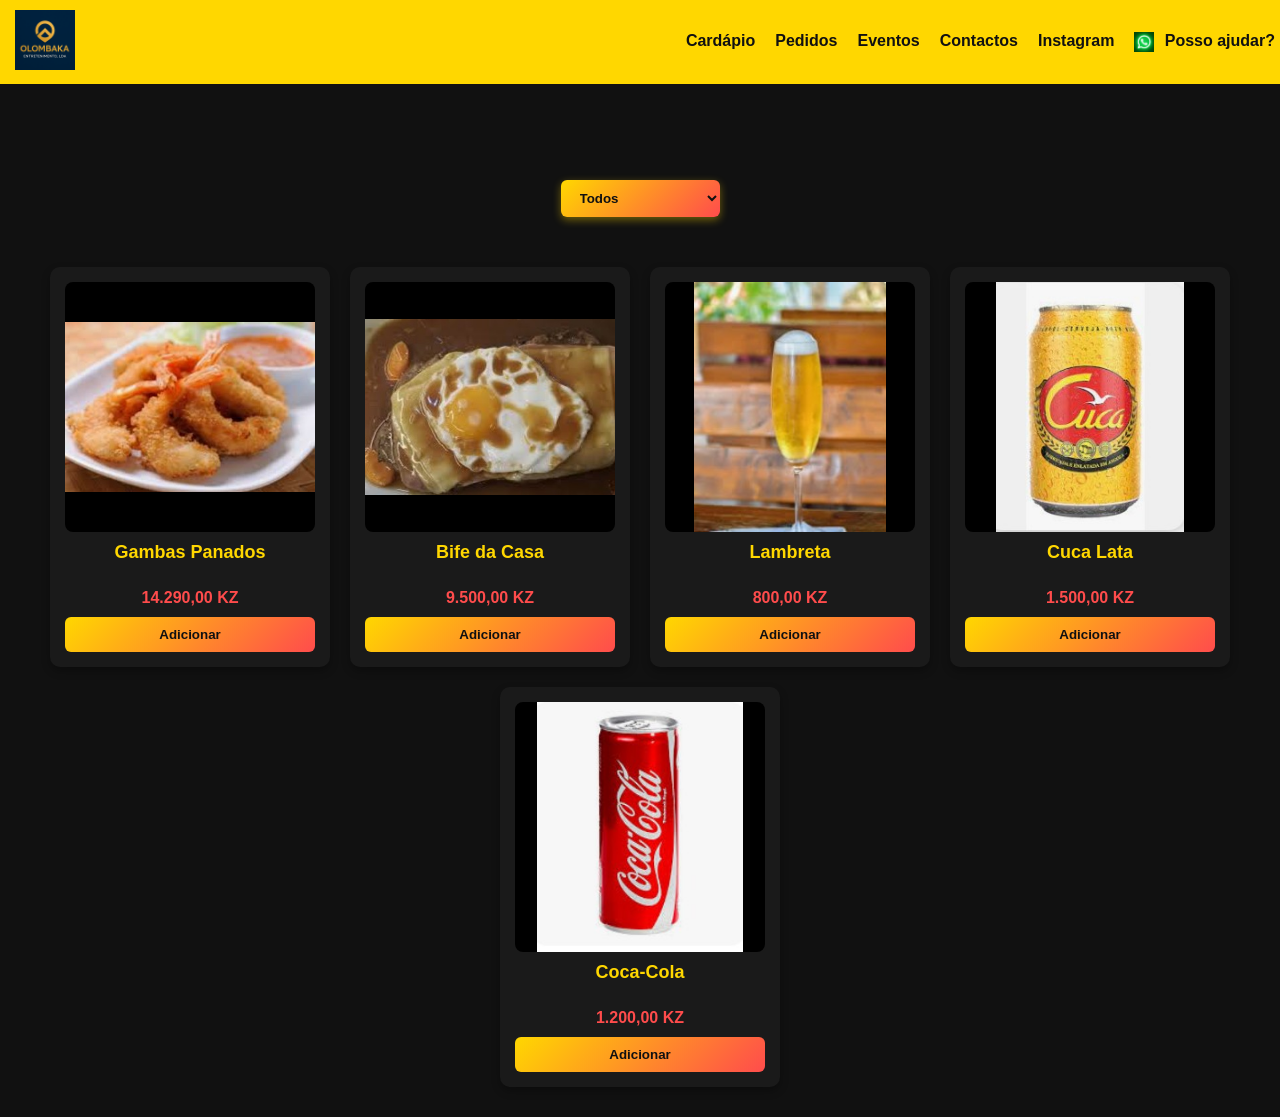
==== cardapio.html @ 9ffe9a58 "Update cardapio.html" ====
<!DOCTYPE html>
<html lang="pt">
<head>
  <meta charset="UTF-8">
  <meta name="viewport" content="width=device-width, initial-scale=1.0">
  <title>Cardápio - Olombaka Entretenimento</title>
  <link rel="stylesheet" href="style.css">
  <link rel="icon" type="image/png" href="imagens/logo.jpg">
</head>
<body>

  <!-- Barra de navegação -->
  <nav class="navbar">
    <div class="logo">
      <a href="index.html">
        <img src="imagens/logo.jpg" alt="Logo Olombaka">
      </a>
    </div>
    <button class="menu-toggle">Opções ☰</button>
    <ul class="nav-links">
      <li><a href="cardapio.html">Cardápio</a></li>
      <li><a href="pedidos.html">Pedidos</a></li>
      <li><a href="eventos.html">Eventos</a></li>
      <li><a href="contactos.html">Contactos</a></li>   
      <li><a href="https://www.instagram.com/olombakaentretenimento" target="_blank">Instagram</a></li>
      <li>
        <a href="https://wa.me/244976194731" target="_blank">
          <img src="imagens/whatsapp-logo.jpg" alt="Posso ajudar?" style="height:20px;vertical-align:middle;margin-right:6px;">
          Posso ajudar?
        </a>
      </li>
    </ul>

    <ul class="mobile-menu">
      <li><a href="cardapio.html">Cardápio</a></li>
      <li><a href="pedidos.html">Pedidos</a></li>
      <li><a href="eventos.html">Eventos</a></li>
      <li><a href="contactos.html">Contactos</a></li>   
      <li><a href="https://www.instagram.com/olombakaentretenimento" target="_blank">Instagram</a></li>
      <li>
        <a href="https://wa.me/244976194731" target="_blank">
          <img src="imagens/whatsapp-logo.jpg" alt="Posso ajudar?" style="height:20px;vertical-align:middle;margin-right:6px;">
          Posso ajudar?
        </a>
      </li>
    </ul>
  </nav>

  <!-- Dropdown de filtro (desktop) -->
  <div class="filter-dropdown">
    <select onchange="filtrarCategoria(this.value)">
      <option value="todos">Todos</option>
      <option value="entradas">Entradas</option>
      <option value="carnes">Carnes</option>
      <option value="Cervejas">Cervejas</option>
      <option value="bebidas">Bebidas</option>
      <option value="vinhos">Vinhos</option>
      <option value="sumos">Sumos</option>
      <option value="bebidas-quentes">Bebidas Quentes</option>
      <option value="hamburgueres">Hambúrgueres</option>
      <option value="peixe">Peixe</option>
    </select>
  </div>

  <!-- Produtos -->
  <main>
    <div class="product" data-categoria="entradas">
      <img src="imagens/gambas-panadas.jpg" alt="Gambas Panadas">
      <h3>Gambas Panados</h3>
      <p class="price">14.290,00 KZ</p>
      <button onclick="adicionarItem('gambas-panadas','Gambas Panadas',14290)">Adicionar</button>
    </div>
    <div class="product" data-categoria="carnes">
      <img src="imagens/bife-casa.jpg" alt="Bife da Casa">
      <h3>Bife da Casa</h3>
      <p class="price">9.500,00 KZ</p>
      <button onclick="adicionarItem('bife-casa','Bife da Casa',9500)">Adicionar</button>
    </div>
    <div class="product" data-categoria="Cervejas">
      <img src="imagens/lambreta.jpg" alt="Lambreta">
      <h3>Lambreta</h3>
      <p class="price">800,00 KZ</p>
      <button onclick="adicionarItem('lambreta','Lambreta',800)">Adicionar</button>
    </div>
    <div class="product" data-categoria="Cervejas">
      <img src="imagens/cucalata.jpg" alt="Cuca Lata">
      <h3>Cuca Lata</h3>
      <p class="price">1.500,00 KZ</p>
      <button onclick="adicionarItem('cucalata','Cuca Lata',1500)">Adicionar</button>
    </div>
    <div class="product" data-categoria="bebidas">
      <img src="imagens/cocacola.jpg" alt="Coca-Cola">
      <h3>Coca-Cola</h3>
      <p class="price">1.200,00 KZ</p>
      <button onclick="adicionarItem('coca-cola','Coca-Cola',1200)">Adicionar</button>
    </div>
  </main>

  <!-- Botão flutuante de filtro (mobile) -->
  <button class="filter-toggle">Filtrar</button>

  <!-- Barra lateral de filtros (mobile) -->
  <div class="filter-sidebar" id="filterSidebar">
    <h3>Filtrar Produtos</h3>
    <ul>
      <li><button onclick="filtrarCategoria('entradas')">Entradas</button></li>
      <li><button onclick="filtrarCategoria('carnes')">Carnes</button></li>
      <li><button onclick="filtrarCategoria('Cervejas')">Cervejas</button></li>
      <li><button onclick="filtrarCategoria('bebidas')">Bebidas</button></li>
      <li><button onclick="filtrarCategoria('vinhos')">Vinhos</button></li>
      <li><button onclick="filtrarCategoria('sumos')">Sumos</button></li>
      <li><button onclick="filtrarCategoria('bebidas-quentes')">Bebidas Quentes</button></li>
      <li><button onclick="filtrarCategoria('hamburgueres')">Hambúrgueres</button></li>
      <li><button onclick="filtrarCategoria('peixe')">Peixe</button></li>
      <li><button onclick="filtrarCategoria('todos')">Todos</button></li>
    </ul>
  </div>

    <script>
    // ===== Menu Mobile =====
    const menuToggle = document.querySelector('.menu-toggle');
    const mobileMenu = document.querySelector('.mobile-menu');
    menuToggle.addEventListener('click', () => {
      mobileMenu.classList.toggle('active');
    });
    document.querySelectorAll('.mobile-menu a').forEach(link => {
      link.addEventListener('click', () => {
        mobileMenu.classList.remove('active');
      });
    });
    document.addEventListener('click', (e) => {
      if (mobileMenu.classList.contains('active') &&
          !mobileMenu.contains(e.target) &&
          e.target !== menuToggle) {
        mobileMenu.classList.remove('active');
      }
    });

    // ===== Carrinho via localStorage =====
    function adicionarItem(id, nome, preco) {
      let carrinho = JSON.parse(localStorage.getItem('carrinho')) || [];
      const existente = carrinho.find(item => item.id === id);
      if (existente) {
        existente.qtd += 1;
      } else {
        carrinho.push({ id, nome, preco, qtd: 1 });
      }
      localStorage.setItem('carrinho', JSON.stringify(carrinho));

      const btn = document.querySelector(`button[onclick*="${id}"]`);
      if (btn) {
        btn.textContent = "✔ Adicionado";
        btn.disabled = true;
        setTimeout(() => {
          btn.textContent = "Adicionar";
          btn.disabled = false;
        }, 1500);
      }
    }

    // ===== Filtro lateral (mobile) =====
    const filterToggle = document.querySelector('.filter-toggle');
    const filterSidebar = document.getElementById('filterSidebar');

    filterToggle.addEventListener('click', () => {
      filterSidebar.classList.toggle('active');
    });

    document.addEventListener('click', (e) => {
      if (filterSidebar.classList.contains('active') &&
          !filterSidebar.contains(e.target) &&
          e.target !== filterToggle) {
        filterSidebar.classList.remove('active');
      }
    });

    // ===== Função de filtro (desktop + mobile) =====
    function filtrarCategoria(categoria) {
      const produtos = document.querySelectorAll('.product');
      produtos.forEach(produto => {
        if (categoria === 'todos' || produto.dataset.categoria.toLowerCase() === categoria.toLowerCase()) {
          produto.style.display = 'flex';
        } else {
          produto.style.display = 'none';
        }
      });

      // Fecha a barra lateral no mobile após seleção
      if (filterSidebar && filterSidebar.classList.contains('active')) {
        filterSidebar.classList.remove('active');
      }
    }
  </script>
</body>
</html>
---- style.css ----
/* style.css - versão mobile first com glamour */

html, body {
  margin: 0;
  padding: 0;
  overflow-x: hidden;
  width: 100%;
  font-family: 'Poppins', sans-serif;
  background-color: #111111;
  color: #FFFFFF;
  padding-top: 80px;
}

/* Navbar */
.navbar {
  background-color: #FFD700;
  display: flex;
  justify-content: space-between;
  align-items: center;
  padding: 10px 15px;
  position: fixed;
  top: 0;
  left: 0;
  width: 100%;
  z-index: 1000;
}

.navbar .logo img {
  height: 60px;
}

.nav-links {
  list-style: none;
  display: flex;
  gap: 20px;
  margin-left: auto;
  padding-right: 20px;
}

.nav-links li a {
  text-decoration: none;
  color: #111111;
  font-weight: bold;
  transition: color 0.3s;
}

.nav-links li a:hover {
  color: #FF4C4C;
}

/* Botão Opções (mobile) */
.menu-toggle {
  display: none;
  background: linear-gradient(135deg, #FFD700, #FF4C4C);
  color: #111111;
  border: none;
  padding: 8px 18px;
  border-radius: 6px;
  font-weight: bold;
  cursor: pointer;
  box-shadow: 0 3px 8px rgba(255, 215, 0, 0.4);
  z-index: 1001;
}

/* Menu mobile com slide + fade */
.mobile-menu {
  display: flex;
  flex-direction: column;
  gap: 15px;
  background-color: #111111;
  padding: 15px;
  position: absolute;
  top: -100%;
  left: 0;
  width: 100%;
  z-index: 999;
  opacity: 0;
  pointer-events: none;
  transition: top 0.4s ease-in-out, opacity 0.4s ease-in-out;
}

.mobile-menu.active {
  top: 65px;
  opacity: 1;
  pointer-events: auto;
}

.mobile-menu li a {
  display: block;
  padding: 12px;
  background: linear-gradient(135deg, #FFD700, #FF4C4C);
  color: #111111;
  border-radius: 6px;
  text-align: center;
  font-weight: bold;
  box-shadow: 0 3px 8px rgba(255, 215, 0, 0.4);
}

.mobile-menu li a:hover {
  background: linear-gradient(135deg, #FF4C4C, #007BFF);
  color: #fff;
  transform: scale(1.05);
}

/* Mobile first */
@media (max-width: 600px) {
  .nav-links { display: none; }
  .menu-toggle { display: block; }
}

/* Produtos */
main {
  display: flex;
  flex-wrap: wrap;
  gap: 20px;
  padding: 30px;
  justify-content: center;
}

.product {
  background-color: #1a1a1a;
  border-radius: 10px;
  padding: 15px;
  text-align: center;
  width: 250px;
  min-height: 350px;
  display: flex;
  flex-direction: column;
  justify-content: space-between;
  box-shadow: 0 4px 8px rgba(0,0,0,0.3);
}

.product img {
  width: 100%;
  aspect-ratio: 1 / 1;
  object-fit: contain;
  background-color: #000;
  border-radius: 8px;
  transition: all 0.3s ease;
}

.product img:hover {
  filter: brightness(1.2);
  transform: scale(1.05);
  box-shadow: 0 0 12px rgba(255, 215, 0, 0.6);
}

.product h3 {
  font-size: 18px;
  margin: 10px 0;
  color: #FFD700;
}

.price {
  font-size: 16px;
  font-weight: bold;
  color: #FF4C4C;
  margin-bottom: 10px;
}

.product button {
  background: linear-gradient(135deg, #FFD700, #FF4C4C);
  color: #111;
  border: none;
  padding: 10px 20px;
  border-radius: 6px;
  cursor: pointer;
  font-weight: bold;
  transition: all 0.3s ease;
}

.product button:hover {
  background: linear-gradient(135deg, #FF4C4C, #007BFF);
  color: #fff;
  transform: scale(1.05);
}

/* Botão flutuante de filtro (mobile) */
@media (max-width: 768px) {
  .filter-toggle {
    position: fixed;
    bottom: 20px;
    right: 20px;
    background: linear-gradient(135deg,#FFD700,#FF4C4C);
    color: #111;
    border: none;
    padding: 12px 20px;
    border-radius: 50px;
    font-weight: bold;
    cursor: pointer;
    box-shadow: 0 4px 12px rgba(255,215,0,0.4);
    z-index: 1100;
    display: block;
  }

  .filter-sidebar {
    position: fixed;
    top: 0;
    right: -300px;
    width: 300px;
    height: 100%;
    background: #1a1a1a;
    color: #fff;
    padding: 20px;
    box-shadow: -4px 0 12px rgba(0,0,0,0.5);
    transition: right 0.4s ease-in-out;
    z-index: 1200;
  }

  .filter-sidebar.active {
    right: 0;
  }
}

/* Dropdown de filtro (desktop) */
@media (min-width: 769px) {
  .filter-toggle,
  .filter-sidebar {
    display: none;
  }

  .filter-dropdown {
    margin: 20px auto;
    text-align: center;
  }

  .filter-dropdown select {
    padding: 10px 15px;
    border-radius: 6px;
    border: none;
    font-weight: bold;
    background: linear-gradient(135deg,#FFD700,#FF4C4C);
    color: #111; /* texto visível */
    cursor: pointer;
    box-shadow: 0 3px 8px rgba(255,215,0,0.4);
  }

  .filter-dropdown select option {
    background: #fff;   /* fundo branco */
    color: #111;        /* texto preto */
    font-weight: normal;
  }

  .filter-dropdown select:hover {
    background: linear-gradient(135deg,#FF4C4C,#007BFF);
    color: #fff;
  }
}

/* Footer */
footer {
  background-color: #FFD700;
  color: #111111;
  text-align: center;
  padding: 15px;
  margin-top: 40px;
}

footer a {
  color: #111111;
  text-decoration: none;
  font-weight: bold;
  transition: color 0.3s;
}

footer a:hover {
  color: #FF4C4C;
}
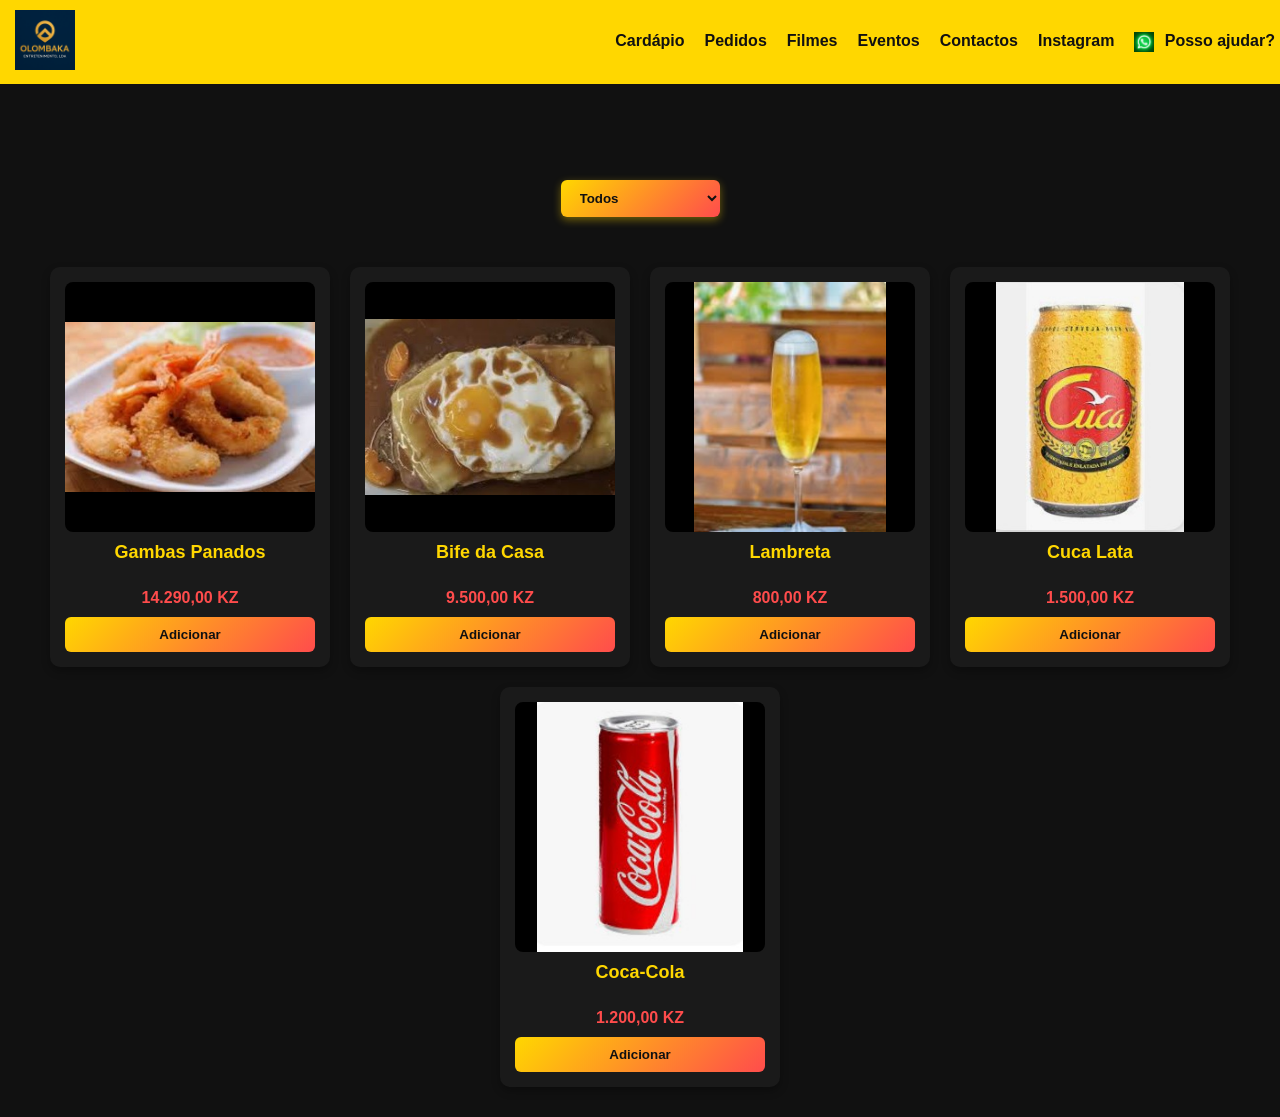
==== commit 1d515612: "Add files via upload" ====
--- a/cardapio.html
+++ b/cardapio.html
@@ -20,6 +20,7 @@
     <ul class="nav-links">
       <li><a href="cardapio.html">Cardápio</a></li>
       <li><a href="pedidos.html">Pedidos</a></li>
+	  <li><a href="filme.html">Filmes</a></li>
       <li><a href="eventos.html">Eventos</a></li>
       <li><a href="contactos.html">Contactos</a></li>   
       <li><a href="https://www.instagram.com/olombakaentretenimento" target="_blank">Instagram</a></li>
@@ -34,6 +35,7 @@
     <ul class="mobile-menu">
       <li><a href="cardapio.html">Cardápio</a></li>
       <li><a href="pedidos.html">Pedidos</a></li>
+	  <li><a href="filme.html">Filmes</a></li>
       <li><a href="eventos.html">Eventos</a></li>
       <li><a href="contactos.html">Contactos</a></li>   
       <li><a href="https://www.instagram.com/olombakaentretenimento" target="_blank">Instagram</a></li>
@@ -192,4 +194,4 @@
     }
   </script>
 </body>
-</html>
+</html>
--- a/style.css
+++ b/style.css
@@ -1,5 +1,6 @@
-/* style.css - versão mobile first com glamour */
-
+/* ===========================
+   Base Global
+=========================== */
 html, body {
   margin: 0;
   padding: 0;
@@ -8,10 +9,12 @@
   font-family: 'Poppins', sans-serif;
   background-color: #111111;
   color: #FFFFFF;
-  padding-top: 80px;
-}
-
-/* Navbar */
+  padding-top: 80px; /* espaço para navbar fixa */
+}
+
+/* ===========================
+   Navbar e Menu Mobile
+=========================== */
 .navbar {
   background-color: #FFD700;
   display: flex;
@@ -48,7 +51,6 @@
   color: #FF4C4C;
 }
 
-/* Botão Opções (mobile) */
 .menu-toggle {
   display: none;
   background: linear-gradient(135deg, #FFD700, #FF4C4C);
@@ -62,7 +64,6 @@
   z-index: 1001;
 }
 
-/* Menu mobile com slide + fade */
 .mobile-menu {
   display: flex;
   flex-direction: column;
@@ -102,13 +103,82 @@
   transform: scale(1.05);
 }
 
-/* Mobile first */
 @media (max-width: 600px) {
   .nav-links { display: none; }
   .menu-toggle { display: block; }
 }
 
-/* Produtos */
+/* ===========================
+   Galeria (Index, Eventos, Fute 2026)
+=========================== */
+.ambiente {
+  padding: 30px;
+}
+
+.galeria {
+  display: grid;
+  grid-template-columns: repeat(auto-fit, minmax(220px, 1fr));
+  gap: 20px;
+  justify-content: center;
+}
+
+.galeria img {
+  width: 100%;
+  aspect-ratio: 1 / 1;       /* mantém proporção quadrada */
+  object-fit: contain;       /* não corta a imagem */
+  background-color: #000;    /* fundo elegante */
+  border-radius: 10px;
+  cursor: pointer;
+  transition: transform 0.3s ease, box-shadow 0.3s ease;
+}
+
+.galeria img:hover {
+  transform: scale(1.05);
+  filter: brightness(1.1);
+  box-shadow: 0 0 12px rgba(255, 215, 0, 0.6);
+}
+
+/* ===========================
+   Lightbox (Index + Fute 2026)
+=========================== */
+.lightbox {
+  display: none;
+  position: fixed;
+  z-index: 2000;
+  left: 0;
+  top: 0;
+  width: 100%;
+  height: 100%;
+  background: rgba(0,0,0,0.9);
+  justify-content: center;
+  align-items: center;
+  flex-direction: column;
+}
+
+.lightbox-img {
+  max-width: 90%;
+  max-height: 80%;
+  border-radius: 10px;
+}
+
+.caption {
+  margin-top: 15px;
+  color: #FFD700;
+  font-weight: bold;
+}
+
+.close {
+  position: absolute;
+  top: 20px;
+  right: 30px;
+  font-size: 40px;
+  color: #FFD700;
+  cursor: pointer;
+}
+
+/* ===========================
+   Cardápio (Produtos + Filtros)
+=========================== */
 main {
   display: flex;
   flex-wrap: wrap;
@@ -133,7 +203,7 @@
 .product img {
   width: 100%;
   aspect-ratio: 1 / 1;
-  object-fit: contain;
+  object-fit: contain;       /* não corta a imagem */
   background-color: #000;
   border-radius: 8px;
   transition: all 0.3s ease;
@@ -175,49 +245,13 @@
   transform: scale(1.05);
 }
 
-/* Botão flutuante de filtro (mobile) */
-@media (max-width: 768px) {
-  .filter-toggle {
-    position: fixed;
-    bottom: 20px;
-    right: 20px;
-    background: linear-gradient(135deg,#FFD700,#FF4C4C);
-    color: #111;
-    border: none;
-    padding: 12px 20px;
-    border-radius: 50px;
-    font-weight: bold;
-    cursor: pointer;
-    box-shadow: 0 4px 12px rgba(255,215,0,0.4);
-    z-index: 1100;
-    display: block;
-  }
-
-  .filter-sidebar {
-    position: fixed;
-    top: 0;
-    right: -300px;
-    width: 300px;
-    height: 100%;
-    background: #1a1a1a;
-    color: #fff;
-    padding: 20px;
-    box-shadow: -4px 0 12px rgba(0,0,0,0.5);
-    transition: right 0.4s ease-in-out;
-    z-index: 1200;
-  }
-
-  .filter-sidebar.active {
-    right: 0;
-  }
-}
-
-/* Dropdown de filtro (desktop) */
+/* ===========================
+   Filtros (Desktop + Mobile)
+=========================== */
 @media (min-width: 769px) {
+  /* Desktop → mostra dropdown central */
   .filter-toggle,
-  .filter-sidebar {
-    display: none;
-  }
+  .filter-sidebar { display: none; }
 
   .filter-dropdown {
     margin: 20px auto;
@@ -230,14 +264,14 @@
     border: none;
     font-weight: bold;
     background: linear-gradient(135deg,#FFD700,#FF4C4C);
-    color: #111; /* texto visível */
+    color: #111;
     cursor: pointer;
     box-shadow: 0 3px 8px rgba(255,215,0,0.4);
   }
 
   .filter-dropdown select option {
-    background: #fff;   /* fundo branco */
-    color: #111;        /* texto preto */
+    background: #fff;
+    color: #111;
     font-weight: normal;
   }
 
@@ -247,13 +281,245 @@
   }
 }
 
-/* Footer */
+@media (max-width: 768px) {
+  /* Mobile → mostra apenas dropdown central */
+  .filter-toggle,
+  .filter-sidebar { display: none; }
+
+  .filter-dropdown {
+    margin: 20px auto;
+    text-align: center;
+  }
+
+  .filter-dropdown select {
+    padding: 10px 15px;
+    border-radius: 6px;
+    border: none;
+    font-weight: bold;
+    background: linear-gradient(135deg,#FFD700,#FF4C4C);
+    color: #111;
+    cursor: pointer;
+    box-shadow: 0 3px 8px rgba(255,215,0,0.4);
+  }
+
+  .filter-dropdown select option {
+    background: #fff;
+    color: #111;
+    font-weight: normal;
+  }
+
+  .filter-dropdown select:hover {
+    background: linear-gradient(135deg,#FF4C4C,#007BFF);
+    color: #fff;
+  }
+}
+
+/* ===========================
+   Pedidos (Carrinho)
+=========================== */
+#carrinho {
+  max-width: 600px;
+  margin: 20px auto;
+  background: #fff;
+  color: #111;
+  border-radius: 8px;
+  padding: 20px;
+}
+
+#carrinho h2 {
+  color: #FF4C4C;
+  margin-bottom: 15px;
+}
+
+#lista-carrinho li {
+  display: flex;
+  justify-content: space-between;
+  align-items: center;
+  margin-bottom: 8px;
+  padding: 6px;
+  border-bottom: 1px solid #eee;
+}
+
+.item-info {
+  flex: 1;
+  font-weight: 500;
+}
+
+.item-actions {
+  display: flex;
+  align-items: center;
+  gap: 6px;
+}
+
+.item-actions span {
+  min-width: 24px;
+  text-align: center;
+  font-weight: bold;
+}
+
+.item-actions button {
+  padding: 4px 8px;
+  border: none;
+  border-radius: 4px;
+  cursor: pointer;
+  background: linear-gradient(45deg, gold, coral);
+  color: #111;
+  font-weight: bold;
+}
+
+.item-actions button:hover {
+  background: #0077cc;
+  color: #fff;
+}
+
+#total {
+  margin-top: 12px;
+  font-weight: bold;
+  text-align: right;
+}
+
+.finalizar-container {
+  text-align: center;
+  margin-top: 20px;
+}
+
+.btn-encomenda {
+  padding: 12px 20px;
+  font-size: 16px;
+  font-weight: bold;
+  border: none;
+  border-radius: 6px;
+  background: linear-gradient(45deg, gold, coral);
+  color: #111;
+  cursor: pointer;
+}
+
+.btn-encomenda:hover {
+  background: #0077cc;
+  color: #fff;
+}
+
+/* ===========================
+   Eventos
+=========================== */
+#eventos {
+  padding: 30px;
+  text-align: center;
+}
+
+#eventos h2 {
+  color: #FFD700;
+  margin-bottom: 10px;
+}
+
+#eventos p {
+  margin-bottom: 20px;
+}
+
+#eventos .galeria {
+  display: flex;
+  gap: 20px;
+  flex-wrap: wrap;
+  justify-content: center;
+}
+
+#eventos .galeria img {
+  width: 280px;
+  border-radius: 8px;
+  transition: all 0.3s ease;
+  cursor: pointer;
+}
+
+#eventos .galeria img:hover {
+  filter: brightness(1.2);
+  transform: scale(1.05);
+  box-shadow: 0 0 12px rgba(255, 215, 0, 0.6);
+}
+
+/* ===========================
+   Contactos
+=========================== */
+#contactos {
+  padding: 30px;
+  text-align: center;
+}
+
+#contactos h2 {
+  color: #FFD700;
+  margin-bottom: 15px;
+}
+
+#contactos p {
+  margin: 8px 0;
+  font-weight: 500;
+}
+
+/* ===========================
+   Fute 2026 (Página Especial)
+=========================== */
+#fute2026 {
+  padding: 30px;
+}
+
+#fute2026 h1 {
+  color: #FFD700;
+  margin-bottom: 15px;
+}
+
+#fute2026 h2 {
+  color: #FF4C4C;
+  margin-top: 20px;
+  margin-bottom: 10px;
+}
+
+#fute2026 ul {
+  list-style: none;
+  padding: 0;
+  margin: 0 0 20px 0;
+}
+
+#fute2026 ul li {
+  margin: 6px 0;
+}
+
+#fute2026 .galeria {
+  display: flex;
+  gap: 20px;
+  flex-wrap: wrap;
+  justify-content: center;
+}
+
+#fute2026 .galeria img {
+  width: 280px;
+  border-radius: 8px;
+  transition: all 0.3s ease;
+  cursor: pointer;
+}
+
+#fute2026 .galeria img:hover {
+  filter: brightness(1.2);
+  transform: scale(1.05);
+  box-shadow: 0 0 12px rgba(255, 215, 0, 0.6);
+}
+
+/* ===========================
+   Footer
+=========================== */
 footer {
   background-color: #FFD700;
   color: #111111;
   text-align: center;
-  padding: 15px;
+  padding: 20px;
   margin-top: 40px;
+}
+
+footer h2 {
+  margin-bottom: 10px;
+  color: #FF4C4C;
+}
+
+footer p {
+  margin: 5px 0;
 }
 
 footer a {
@@ -261,6 +527,7 @@
   text-decoration: none;
   font-weight: bold;
   transition: color 0.3s;
+  margin: 0 8px;
 }
 
 footer a:hover {
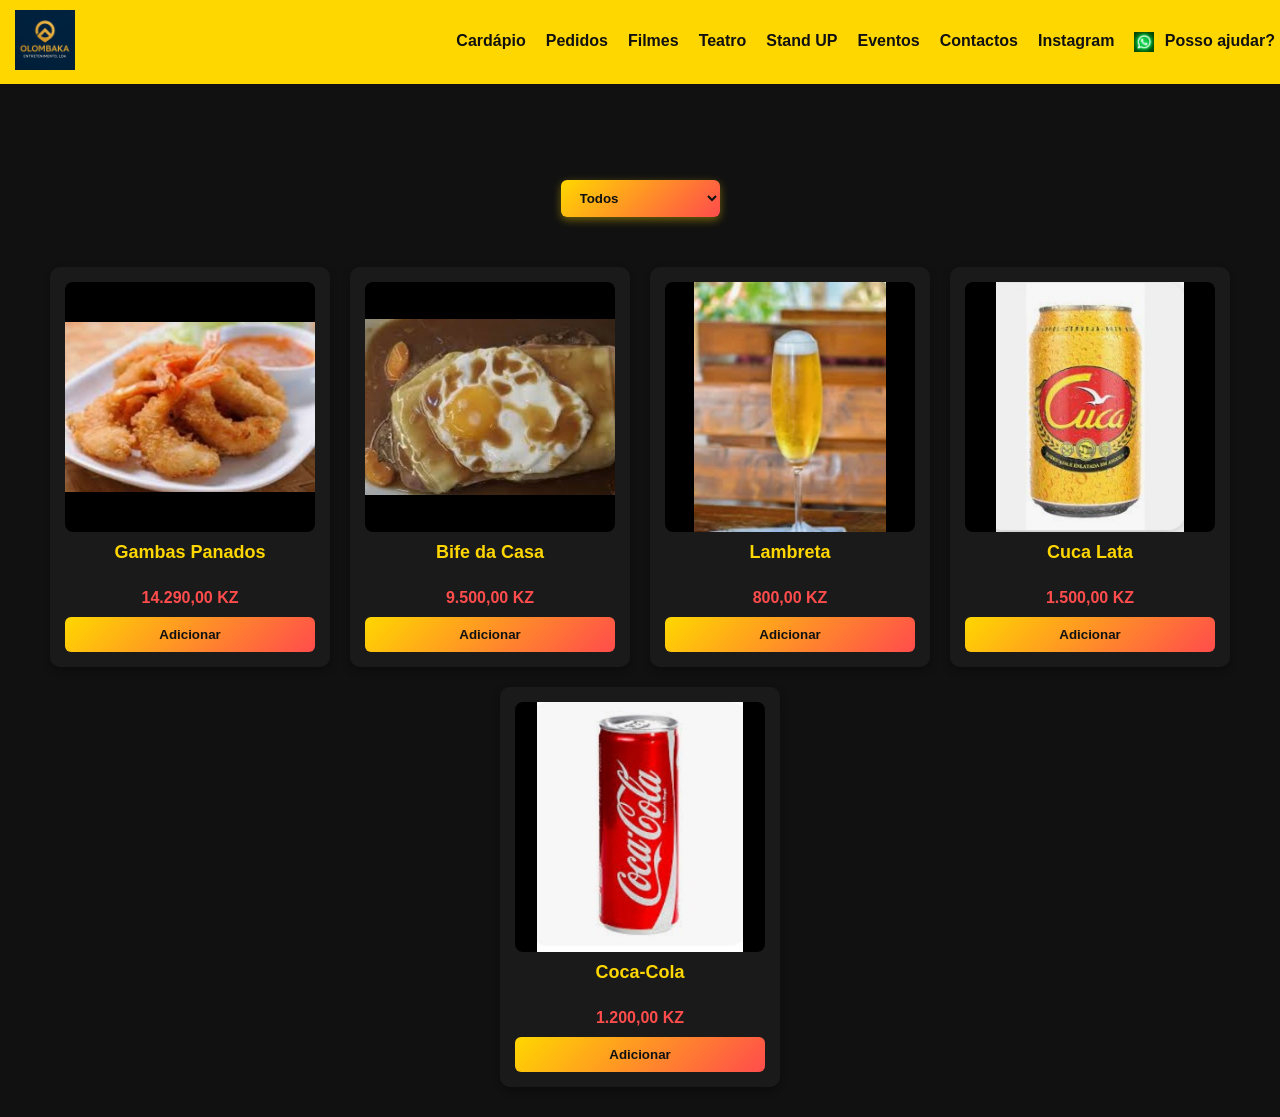
==== commit e7b8a153: "Update cardapio.html" ====
--- a/cardapio.html
+++ b/cardapio.html
@@ -18,9 +18,11 @@
     </div>
     <button class="menu-toggle">Opções ☰</button>
     <ul class="nav-links">
-      <li><a href="cardapio.html">Cardápio</a></li>
+     <li><a href="cardapio.html">Cardápio</a></li>
       <li><a href="pedidos.html">Pedidos</a></li>
 	  <li><a href="filme.html">Filmes</a></li>
+	  <li><a href="teatro.html">Teatro</a></li>
+	  <li><a href="stand.html">Stand UP</a></li>
       <li><a href="eventos.html">Eventos</a></li>
       <li><a href="contactos.html">Contactos</a></li>   
       <li><a href="https://www.instagram.com/olombakaentretenimento" target="_blank">Instagram</a></li>
@@ -36,6 +38,8 @@
       <li><a href="cardapio.html">Cardápio</a></li>
       <li><a href="pedidos.html">Pedidos</a></li>
 	  <li><a href="filme.html">Filmes</a></li>
+	  <li><a href="teatro.html">Teatro</a></li>
+	  <li><a href="stand.html">Stand UP</a></li>
       <li><a href="eventos.html">Eventos</a></li>
       <li><a href="contactos.html">Contactos</a></li>   
       <li><a href="https://www.instagram.com/olombakaentretenimento" target="_blank">Instagram</a></li>
@@ -194,4 +198,4 @@
     }
   </script>
 </body>
-</html>+</html>
--- a/style.css
+++ b/style.css
@@ -1,4 +1,2588 @@
 /* ===========================
+   Base Global
+=========================== */
+html, body {
+  margin: 0;
+  padding: 0;
+  overflow-x: hidden;
+  width: 100%;
+  font-family: 'Poppins', sans-serif;
+  background-color: #111111;
+  color: #FFFFFF;
+  padding-top: 80px; /* espaço para navbar fixa */
+}
+
+/* ===========================
+   Navbar e Menu Mobile
+=========================== */
+.navbar {
+  background-color: #FFD700;
+  display: flex;
+  justify-content: space-between;
+  align-items: center;
+  padding: 10px 15px;
+  position: fixed;
+  top: 0;
+  left: 0;
+  width: 100%;
+  z-index: 1000;
+}
+
+.navbar .logo img {
+  height: 60px;
+}
+
+.nav-links {
+  list-style: none;
+  display: flex;
+  gap: 20px;
+  margin-left: auto;
+  padding-right: 20px;
+}
+
+.nav-links li a {
+  text-decoration: none;
+  color: #111111;
+  font-weight: bold;
+  transition: color 0.3s;
+}
+
+.nav-links li a:hover {
+  color: #FF4C4C;
+}
+
+.menu-toggle {
+  display: none;
+  background: linear-gradient(135deg, #FFD700, #FF4C4C);
+  color: #111111;
+  border: none;
+  padding: 8px 18px;
+  border-radius: 6px;
+  font-weight: bold;
+  cursor: pointer;
+  box-shadow: 0 3px 8px rgba(255, 215, 0, 0.4);
+  z-index: 1001;
+}
+
+/* ===========================
+   Menu Mobile (novo estilo)
+=========================== */
+.mobile-menu {
+  display: none; /* só aparece quando ativo */
+  flex-direction: column;
+  background-color: #FFD700;
+  position: absolute;
+  top: 70px; /* abaixo da navbar */
+  right: 0;
+  width: 220px;
+  padding: 10px;
+  border-radius: 6px;
+  box-shadow: 0 4px 10px rgba(0,0,0,0.4);
+  z-index: 2000;
+}
+
+.mobile-menu li {
+  list-style: none;
+  margin: 10px 0;
+}
+
+.mobile-menu li a {
+  text-decoration: none;
+  color: #111;
+  font-weight: bold;
+}
+
+.mobile-menu li a:hover {
+  color: #FF4C4C;
+}
+
+.mobile-menu.active {
+  display: flex; /* só mostra quando o botão ativa */
+}
+
+@media (max-width: 600px) {
+  .nav-links { display: none; }
+  .menu-toggle { display: block; }
+}
+
+/* ===========================
+   Galeria (Index, Eventos, Fute 2026)
+=========================== */
+.ambiente { padding: 30px; }
+
+.galeria {
+  display: grid;
+  grid-template-columns: repeat(auto-fit, minmax(220px, 1fr));
+  gap: 20px;
+  justify-content: center;
+}
+
+.galeria img {
+  width: 100%;
+  aspect-ratio: 1 / 1;
+  object-fit: contain;
+  background-color: #000;
+  border-radius: 10px;
+  cursor: pointer;
+  transition: transform 0.3s ease, box-shadow 0.3s ease;
+}
+
+.galeria img:hover {
+  transform: scale(1.05);
+  filter: brightness(1.1);
+  box-shadow: 0 0 12px rgba(255, 215, 0, 0.6);
+}
+
+/* ===========================
+   Lightbox
+=========================== */
+.lightbox {
+  display: none;
+  position: fixed;
+  z-index: 2000;
+  left: 0; top: 0;
+  width: 100%; height: 100%;
+  background: rgba(0,0,0,0.9);
+  justify-content: center;
+  align-items: center;
+  flex-direction: column;
+}
+
+.lightbox-img {
+  max-width: 90%;
+  max-height: 80%;
+  border-radius: 10px;
+}
+
+.caption {
+  margin-top: 15px;
+  color: #FFD700;
+  font-weight: bold;
+}
+
+.close {
+  position: absolute;
+  top: 20px; right: 30px;
+  font-size: 40px;
+  color: #FFD700;
+  cursor: pointer;
+}
+
+/* ===========================
+   Cardápio (Produtos + Filtros)
+=========================== */
+main {
+  display: flex;
+  flex-wrap: wrap;
+  gap: 20px;
+  padding: 30px;
+  justify-content: center;
+}
+
+.product {
+  background-color: #1a1a1a;
+  border-radius: 10px;
+  padding: 15px;
+  text-align: center;
+  width: 250px;
+  min-height: 350px;
+  display: flex;
+  flex-direction: column;
+  justify-content: space-between;
+  box-shadow: 0 4px 8px rgba(0,0,0,0.3);
+}
+
+.product img {
+  width: 100%;
+  aspect-ratio: 1 / 1;
+  object-fit: contain;
+  background-color: #000;
+  border-radius: 8px;
+  transition: all 0.3s ease;
+}
+
+.product img:hover {
+  filter: brightness(1.2);
+  transform: scale(1.05);
+  box-shadow: 0 0 12px rgba(255, 215, 0, 0.6);
+}
+
+.product h3 {
+  font-size: 18px;
+  margin: 10px 0;
+  color: #FFD700;
+}
+
+.price {
+  font-size: 16px;
+  font-weight: bold;
+  color: #FF4C4C;
+  margin-bottom: 10px;
+}
+
+.product button {
+  background: linear-gradient(135deg, #FFD700, #FF4C4C);
+  color: #111;
+  border: none;
+  padding: 10px 20px;
+  border-radius: 6px;
+  cursor: pointer;
+  font-weight: bold;
+  transition: all 0.3s ease;
+}
+
+.product button:hover {
+  background: linear-gradient(135deg, #FF4C4C, #007BFF);
+  color: #fff;
+  transform: scale(1.05);
+}
+
+/* ===========================
+   Filtros
+=========================== */
+@media (min-width: 769px) {
+  .filter-toggle, .filter-sidebar { display: none; }
+  .filter-dropdown { margin: 20px auto; text-align: center; }
+  .filter-dropdown select {
+    padding: 10px 15px;
+    border-radius: 6px;
+    border: none;
+    font-weight: bold;
+    background: linear-gradient(135deg,#FFD700,#FF4C4C);
+    color: #111;
+    cursor: pointer;
+    box-shadow: 0 3px 8px rgba(255,215,0,0.4);
+  }
+  .filter-dropdown select option { background: #fff; color: #111; }
+  .filter-dropdown select:hover {
+    background: linear-gradient(135deg,#FF4C4C,#007BFF);
+    color: #fff;
+  }
+}
+
+@media (max-width: 768px) {
+  .filter-toggle, .filter-sidebar { display: none; }
+  .filter-dropdown { margin: 20px auto; text-align: center; }
+  .filter-dropdown select {
+    padding: 10px 15px;
+    border-radius: 6px;
+    border: none;
+    font-weight: bold;
+    background: linear-gradient(135deg,#FFD700,#FF4C4C);
+    color: #111;
+    cursor: pointer;
+    box-shadow: 0 3px 8px rgba(255,215,0,0.4);
+  }
+  .filter-dropdown select option { background: #fff; color: #111; }
+  .filter-dropdown select:hover {
+    background: linear-gradient(135deg,#FF4C4C,#007BFF);
+    color: #fff;
+  }
+}
+
+/* ===========================
+   Pedidos (Carrinho)
+=========================== */
+#carrinho {
+  max-width: 600px;
+  margin: 20px auto;
+  background: #fff;
+  color: #111;
+  border-radius: 8px;
+  padding: 20px;
+}
+
+#carrinho h2 { color: #FF4C4C; margin-bottom: 15px; }
+
+#lista-carrinho li {
+  display: flex;
+  justify-content: space-between;
+  align-items: center;
+  margin-bottom: 8px;
+  padding: 6px;
+  border-bottom: 1px solid #eee;
+}
+
+.item-info { flex: 1; font-weight: 500; }
+
+.item-actions {
+  display: flex;
+  align-items: center;
+  gap: 6px;
+}
+
+.item-actions span {
+  min-width: 24px;
+  text-align: center;
+  font-weight: bold;
+}
+
+.item-actions button {
+  padding: 4px 8px;
+  border: none;
+  border-radius: 4px;
+  cursor: pointer;
+  background: linear-gradient(45deg, gold, coral);
+  color: #111;
+  font-weight: bold;
+}
+
+.item-actions button:hover {
+  background: #0077cc;
+  color: #fff;
+}
+
+#total {
+  margin-top: 12px;
+  font-weight: bold;
+  text-align: right;
+}
+
+.finalizar-container {
+  text-align: center;
+  margin-top: 20px;
+}
+
+.btn-encomenda {
+  padding: 12px 20px;
+  font-size: 16px;
+  font-weight: bold;
+  border: none;
+  border-radius: 6px;
+  background: linear-gradient(45deg, gold, coral);
+  color: #111;
+  cursor: pointer;
+}
+
+.btn-encomenda:hover {
+  background: #0077cc;
+  color: #fff;
+}
+
+/* ===========================
+   Eventos
+=========================== */
+#eventos {
+  padding: 30px;
+  text-align: center;
+}
+
+#eventos h2 {
+  color: #FFD700;
+  margin-bottom: 10px;
+}
+
+#eventos p {
+  margin-bottom: 20px;
+}
+
+#eventos .galeria {
+  display: flex;
+  gap: 20px;
+  flex-wrap: wrap;
+  justify-content: center;
+}
+
+#eventos .galeria img {
+  width: 280px;
+  border-radius: 8px;
+  transition: all 0.3s ease;
+  cursor: pointer;
+}
+
+#eventos .galeria img:hover {
+  filter: brightness(1.2);
+  transform: scale(1.05);
+  box-shadow: 0 0 12px rgba(255, 215, 0, 0.6);
+}
+
+/* ===========================
+   Contactos
+=========================== */
+#contactos {
+  padding: 30px;
+  text-align: center;
+}
+
+#contactos h2 {
+  color: #FFD700;
+  margin-bottom: 15px;
+}
+
+#contactos p {
+  margin: 8px 0;
+  font-weight: 500;
+}
+
+/* ===========================
+   Fute 2026 (Página Especial)
+=========================== */
+#fute2026 {
+  padding: 30px;
+}
+
+#fute2026 h1 {
+  color: #FFD700;
+  margin-bottom: 15px;
+}
+
+#fute2026 h2 {
+  color: #FF4C4C;
+  margin-top: 20px;
+  margin-bottom: 10px;
+}
+
+#fute2026 ul {
+  list-style: none;
+  padding: 0;
+  margin: 0 0 20px 0;
+}
+
+#fute2026 ul li {
+  margin: 6px 0;
+}
+
+#fute2026 .galeria {
+  display: flex;
+  gap: 20px;
+  flex-wrap: wrap;
+  justify-content: center;
+}
+
+#fute2026 .galeria img {
+  width: 280px;
+  border-radius: 8px;
+  transition: all 0.3s ease;
+  cursor: pointer;
+}
+
+#fute2026 .galeria img:hover {
+  filter: brightness(1.2);
+  transform: scale(1.05);
+  box-shadow: 0 0 12px rgba(255, 215, 0, 0.6);
+}
+
+/* ===========================
+   Footer
+=========================== */
+footer {
+  background-color: #FFD700;
+  color: #111111;
+  text-align: center;
+  padding: 20px;
+  margin-top: 40px;
+}
+
+footer h2 {
+  margin-bottom: 10px;
+  color: #FF4C4C;
+}
+
+footer p {
+  margin: 5px 0;
+}
+
+footer a {
+  color: #111111;
+  text-decoration: none;
+  font-weight: bold;
+  transition: color 0.3s;
+  margin: 0 8px;
+}
+
+footer a:hover {
+  color: #FF4C4C;
+}/* ===========================
+   Base Global
+=========================== */
+html, body {
+  margin: 0;
+  padding: 0;
+  overflow-x: hidden;
+  width: 100%;
+  font-family: 'Poppins', sans-serif;
+  background-color: #111111;
+  color: #FFFFFF;
+  padding-top: 80px; /* espaço para navbar fixa */
+}
+
+/* ===========================
+   Navbar e Menu Mobile
+=========================== */
+.navbar {
+  background-color: #FFD700;
+  display: flex;
+  justify-content: space-between;
+  align-items: center;
+  padding: 10px 15px;
+  position: fixed;
+  top: 0;
+  left: 0;
+  width: 100%;
+  z-index: 1000;
+}
+
+.navbar .logo img {
+  height: 60px;
+}
+
+.nav-links {
+  list-style: none;
+  display: flex;
+  gap: 20px;
+  margin-left: auto;
+  padding-right: 20px;
+}
+
+.nav-links li a {
+  text-decoration: none;
+  color: #111111;
+  font-weight: bold;
+  transition: color 0.3s;
+}
+
+.nav-links li a:hover {
+  color: #FF4C4C;
+}
+
+.menu-toggle {
+  display: none;
+  background: linear-gradient(135deg, #FFD700, #FF4C4C);
+  color: #111111;
+  border: none;
+  padding: 8px 18px;
+  border-radius: 6px;
+  font-weight: bold;
+  cursor: pointer;
+  box-shadow: 0 3px 8px rgba(255, 215, 0, 0.4);
+  z-index: 1001;
+}
+
+/* ===========================
+   Menu Mobile (novo estilo)
+=========================== */
+.mobile-menu {
+  display: none;
+  flex-direction: column;
+  background-color: #FFD700;
+  position: absolute;
+  top: 70px; /* abaixo da navbar */
+  right: 0;
+  width: 220px;
+  padding: 10px;
+  border-radius: 6px;
+  box-shadow: 0 4px 10px rgba(0,0,0,0.4);
+  z-index: 2000;
+}
+
+.mobile-menu li {
+  list-style: none;
+  margin: 10px 0;
+}
+
+.mobile-menu li a {
+  text-decoration: none;
+  color: #111;
+  font-weight: bold;
+}
+
+.mobile-menu li a:hover {
+  color: #FF4C4C;
+}
+
+.mobile-menu.active {
+  display: flex;
+}
+
+@media (max-width: 600px) {
+  .nav-links { display: none; }
+  .menu-toggle { display: block; }
+}
+
+/* ===========================
+   Galeria (Index, Eventos, Fute 2026)
+=========================== */
+.ambiente {
+  padding: 30px;
+}
+
+.galeria {
+  display: grid;
+  grid-template-columns: repeat(auto-fit, minmax(220px, 1fr));
+  gap: 20px;
+  justify-content: center;
+}
+
+.galeria img {
+  width: 100%;
+  aspect-ratio: 1 / 1;
+  object-fit: contain;
+  background-color: #000;
+  border-radius: 10px;
+  cursor: pointer;
+  transition: transform 0.3s ease, box-shadow 0.3s ease;
+}
+
+.galeria img:hover {
+  transform: scale(1.05);
+  filter: brightness(1.1);
+  box-shadow: 0 0 12px rgba(255, 215, 0, 0.6);
+}
+
+/* ===========================
+   Lightbox (Index + Fute 2026)
+=========================== */
+.lightbox {
+  display: none;
+  position: fixed;
+  z-index: 2000;
+  left: 0;
+  top: 0;
+  width: 100%;
+  height: 100%;
+  background: rgba(0,0,0,0.9);
+  justify-content: center;
+  align-items: center;
+  flex-direction: column;
+}
+
+.lightbox-img {
+  max-width: 90%;
+  max-height: 80%;
+  border-radius: 10px;
+}
+
+.caption {
+  margin-top: 15px;
+  color: #FFD700;
+  font-weight: bold;
+}
+
+.close {
+  position: absolute;
+  top: 20px;
+  right: 30px;
+  font-size: 40px;
+  color: #FFD700;
+  cursor: pointer;
+}
+
+/* ===========================
+   Cardápio (Produtos + Filtros)
+=========================== */
+main {
+  display: flex;
+  flex-wrap: wrap;
+  gap: 20px;
+  padding: 30px;
+  justify-content: center;
+}
+
+.product {
+  background-color: #1a1a1a;
+  border-radius: 10px;
+  padding: 15px;
+  text-align: center;
+  width: 250px;
+  min-height: 350px;
+  display: flex;
+  flex-direction: column;
+  justify-content: space-between;
+  box-shadow: 0 4px 8px rgba(0,0,0,0.3);
+}
+
+.product img {
+  width: 100%;
+  aspect-ratio: 1 / 1;
+  object-fit: contain;
+  background-color: #000;
+  border-radius: 8px;
+  transition: all 0.3s ease;
+}
+
+.product img:hover {
+  filter: brightness(1.2);
+  transform: scale(1.05);
+  box-shadow: 0 0 12px rgba(255, 215, 0, 0.6);
+}
+
+.product h3 {
+  font-size: 18px;
+  margin: 10px 0;
+  color: #FFD700;
+}
+
+.price {
+  font-size: 16px;
+  font-weight: bold;
+  color: #FF4C4C;
+  margin-bottom: 10px;
+}
+
+.product button {
+  background: linear-gradient(135deg, #FFD700, #FF4C4C);
+  color: #111;
+  border: none;
+  padding: 10px 20px;
+  border-radius: 6px;
+  cursor: pointer;
+  font-weight: bold;
+  transition: all 0.3s ease;
+}
+
+.product button:hover {
+  background: linear-gradient(135deg, #FF4C4C, #007BFF);
+  color: #fff;
+  transform: scale(1.05);
+}
+
+/* ===========================
+   Filtros (Desktop + Mobile)
+=========================== */
+@media (min-width: 769px) {
+  .filter-toggle,
+  .filter-sidebar { display: none; }
+
+  .filter-dropdown {
+    margin: 20px auto;
+    text-align: center;
+  }
+
+  .filter-dropdown select {
+    padding: 10px 15px;
+    border-radius: 6px;
+    border: none;
+    font-weight: bold;
+    background: linear-gradient(135deg,#FFD700,#FF4C4C);
+    color: #111;
+    cursor: pointer;
+    box-shadow: 0 3px 8px rgba(255,215,0,0.4);
+  }
+
+  .filter-dropdown select option {
+    background: #fff;
+    color: #111;
+    font-weight: normal;
+  }
+
+  .filter-dropdown select:hover {
+    background: linear-gradient(135deg,#FF4C4C,#007BFF);
+    color: #fff;
+  }
+}
+
+@media (max-width: 768px) {
+  .filter-toggle,
+  .filter-sidebar { display: none; }
+
+  .filter-dropdown {
+    margin: 20px auto;
+    text-align: center;
+  }
+
+  .filter-dropdown select {
+    padding: 10px 15px;
+    border-radius: 6px;
+    border: none;
+    font-weight: bold;
+    background: linear-gradient(135deg,#FFD700,#FF4C4C);
+    color: #111;
+    cursor: pointer;
+    box-shadow: 0 3px 8px rgba(255,215,0,0.4);
+  }
+
+  .filter-dropdown select option {
+    background: #fff;
+    color: #111;
+    font-weight: normal;
+  }
+
+  .filter-dropdown select:hover {
+    background: linear-gradient(135deg,#FF4C4C,#007BFF);
+    color: #fff;
+  }
+}
+
+/* ===========================
+   Pedidos (Carrinho)
+=========================== */
+#carrinho {
+  max-width: 600px;
+  margin: 20px auto;
+  background: #fff;
+  color: #111;
+  border-radius: 8px;
+  padding: 20px;
+}
+
+#carrinho h2 {
+  color: #FF4C4C;
+  margin-bottom: 15px;
+}
+
+#lista-carrinho li {
+  display: flex;
+  justify-content: space-between;
+  align-items: center;
+  margin-bottom: 8px;
+  padding: 6px;
+  border-bottom: 1px solid #eee;
+}
+
+.item-info {
+  flex: 1;
+  font-weight: 500;
+}
+
+.item-actions {
+  display: flex;
+  align-items: center;
+  gap: 6px;
+}
+
+.item-actions span {
+  min-width: 24px;
+  text-align: center;
+  font-weight: bold;
+}
+
+.item-actions button {
+  padding: 4px 8px;
+  border: none;
+  border-radius: 4px;
+  cursor: pointer;
+  background: linear-gradient(45deg, gold, coral);
+  color: #111;
+  font-weight: bold;
+}
+
+.item-actions button:hover {
+  background: #0077cc;
+  color: #fff;
+}
+
+#total {
+  margin-top: 12px;
+  font-weight: bold;
+  text-align: right;
+}
+
+.finalizar-container {
+  text-align: center;
+  margin-top: 20px;
+}
+
+.btn-encomenda {
+  padding: 12px 20px;
+  font-size: 16px;
+  font-weight: bold;
+  border: none;
+  border-radius: 6px;
+  background: linear-gradient(45deg, gold, coral);
+  color: #111;
+  cursor: pointer;
+}
+
+.btn-encomenda:hover {
+  background: #0077cc;
+  color: #fff;
+}
+
+/* ===========================
+   Eventos
+=========================== */
+#eventos {
+  padding: 30px;
+  text-align: center;
+}
+
+#eventos h2 {
+  color: #FFD700;
+  margin-bottom: 10px;
+}
+
+#eventos p {
+  margin-bottom: 20px;
+}
+
+#eventos .galeria {
+  display: flex;
+  gap: 20px;
+  flex-wrap: wrap;
+  justify-content: center;
+}
+
+#eventos .galeria img {
+  width: 280px;
+  border-radius: 8px;
+  transition: all 0.3s ease;
+  cursor: pointer;
+}
+
+#eventos .galeria img:hover {
+  filter: brightness(1.2);
+  transform: scale(1.05);
+  box-shadow: 0 0 12px rgba(255, 215, 0, 0.6);
+}
+
+/* ===========================
+   Contactos
+=========================== */
+#contactos {
+  padding: 30px;
+  text-align: center;
+}
+
+#contactos h2 {
+  color: #FFD700;
+  margin-bottom: 15px;
+}
+
+#contactos p {
+  margin: 8px 0;
+  font-weight: 500;
+}
+
+/* ===========================
+   Fute 2026 (Página Especial)
+=========================== */
+#fute2026 {
+  padding: 30px;
+}
+
+#fute2026 h1 {
+  color: #FFD700;
+  margin-bottom: 15px;
+}
+
+#fute2026 h2 {
+  color: #FF4C4C;
+  margin-top: 20px;
+  margin-bottom: 10px;
+}
+
+#fute2026 ul {
+  list-style: none;
+  padding: 0;
+  margin: 0 0 20px 0;
+}
+
+#fute2026 ul li {
+  margin: 6px 0;
+}
+
+#fute2026 .galeria {
+  display: flex;
+  gap: 20px;
+  flex-wrap: wrap;
+  justify-content: center;
+}
+
+#fute2026 .galeria img {
+  width: 280px;
+  border-radius: 8px;
+  transition: all 0.3s ease;
+  cursor: pointer;
+}
+
+#fute2026 .galeria img:hover {
+  filter: brightness(1.2);
+  transform: scale(1.05);
+  box-shadow: 0 0 12px rgba(255, 215, 0, 0.6);
+}
+
+/* ===========================
+   Footer
+=========================== */
+footer {
+  background-color: #FFD700;
+  color: #111111;
+  text-align: center;
+  padding: 20px;
+  margin-top: 40px;
+}
+
+footer h2 {
+  margin-bottom: 10px;
+  color: #FF4C4C;
+}
+
+footer p {
+  margin: 5px 0;
+}
+
+footer a {
+  color: #111111;
+  text-decoration: none;
+  font-weight: bold;
+  transition: color 0.3s;
+  margin: 0 8px;
+}
+
+footer a:hover {
+  color: #FF4C4C;
+}/* ===========================
+   Base Global
+=========================== */
+html, body {
+  margin: 0;
+  padding: 0;
+  overflow-x: hidden;
+  width: 100%;
+  font-family: 'Poppins', sans-serif;
+  background-color: #111111;
+  color: #FFFFFF;
+  padding-top: 80px; /* espaço para navbar fixa */
+}
+
+/* ===========================
+   Navbar e Menu Mobile
+=========================== */
+.navbar {
+  background-color: #FFD700;
+  display: flex;
+  justify-content: space-between;
+  align-items: center;
+  padding: 10px 15px;
+  position: fixed;
+  top: 0;
+  left: 0;
+  width: 100%;
+  z-index: 1000;
+}
+
+.navbar .logo img {
+  height: 60px;
+}
+
+.nav-links {
+  list-style: none;
+  display: flex;
+  gap: 20px;
+  margin-left: auto;
+  padding-right: 20px;
+}
+
+.nav-links li a {
+  text-decoration: none;
+  color: #111111;
+  font-weight: bold;
+  transition: color 0.3s;
+}
+
+.nav-links li a:hover {
+  color: #FF4C4C;
+}
+
+.menu-toggle {
+  display: none;
+  background: linear-gradient(135deg, #FFD700, #FF4C4C);
+  color: #111111;
+  border: none;
+  padding: 8px 18px;
+  border-radius: 6px;
+  font-weight: bold;
+  cursor: pointer;
+  box-shadow: 0 3px 8px rgba(255, 215, 0, 0.4);
+  z-index: 1001;
+}
+
+/* ===========================
+   Menu Mobile (novo estilo)
+=========================== */
+.mobile-menu {
+  display: none;
+  flex-direction: column;
+  background-color: #FFD700;
+  position: absolute;
+  top: 70px; /* abaixo da navbar */
+  right: 0;
+  width: 220px;
+  padding: 10px;
+  border-radius: 6px;
+  box-shadow: 0 4px 10px rgba(0,0,0,0.4);
+  z-index: 2000;
+}
+
+.mobile-menu li {
+  list-style: none;
+  margin: 10px 0;
+}
+
+.mobile-menu li a {
+  text-decoration: none;
+  color: #111;
+  font-weight: bold;
+}
+
+.mobile-menu li a:hover {
+  color: #FF4C4C;
+}
+
+.mobile-menu.active {
+  display: flex;
+}
+
+@media (max-width: 600px) {
+  .nav-links { display: none; }
+  .menu-toggle { display: block; }
+}
+
+/* ===========================
+   Galeria (Index, Eventos, Fute 2026)
+=========================== */
+.ambiente {
+  padding: 30px;
+}
+
+.galeria {
+  display: grid;
+  grid-template-columns: repeat(auto-fit, minmax(220px, 1fr));
+  gap: 20px;
+  justify-content: center;
+}
+
+.galeria img {
+  width: 100%;
+  aspect-ratio: 1 / 1;       /* mantém proporção quadrada */
+  object-fit: contain;       /* não corta a imagem */
+  background-color: #000;    /* fundo elegante */
+  border-radius: 10px;
+  cursor: pointer;
+  transition: transform 0.3s ease, box-shadow 0.3s ease;
+}
+
+.galeria img:hover {
+  transform: scale(1.05);
+  filter: brightness(1.1);
+  box-shadow: 0 0 12px rgba(255, 215, 0, 0.6);
+}
+
+/* ===========================
+   Lightbox (Index + Fute 2026)
+=========================== */
+.lightbox {
+  display: none;
+  position: fixed;
+  z-index: 2000;
+  left: 0;
+  top: 0;
+  width: 100%;
+  height: 100%;
+  background: rgba(0,0,0,0.9);
+  justify-content: center;
+  align-items: center;
+  flex-direction: column;
+}
+
+.lightbox-img {
+  max-width: 90%;
+  max-height: 80%;
+  border-radius: 10px;
+}
+
+.caption {
+  margin-top: 15px;
+  color: #FFD700;
+  font-weight: bold;
+}
+
+.close {
+  position: absolute;
+  top: 20px;
+  right: 30px;
+  font-size: 40px;
+  color: #FFD700;
+  cursor: pointer;
+}
+
+/* ===========================
+   Cardápio (Produtos + Filtros)
+=========================== */
+main {
+  display: flex;
+  flex-wrap: wrap;
+  gap: 20px;
+  padding: 30px;
+  justify-content: center;
+}
+
+.product {
+  background-color: #1a1a1a;
+  border-radius: 10px;
+  padding: 15px;
+  text-align: center;
+  width: 250px;
+  min-height: 350px;
+  display: flex;
+  flex-direction: column;
+  justify-content: space-between;
+  box-shadow: 0 4px 8px rgba(0,0,0,0.3);
+}
+
+.product img {
+  width: 100%;
+  aspect-ratio: 1 / 1;
+  object-fit: contain;       /* não corta a imagem */
+  background-color: #000;
+  border-radius: 8px;
+  transition: all 0.3s ease;
+}
+
+.product img:hover {
+  filter: brightness(1.2);
+  transform: scale(1.05);
+  box-shadow: 0 0 12px rgba(255, 215, 0, 0.6);
+}
+
+.product h3 {
+  font-size: 18px;
+  margin: 10px 0;
+  color: #FFD700;
+}
+
+.price {
+  font-size: 16px;
+  font-weight: bold;
+  color: #FF4C4C;
+  margin-bottom: 10px;
+}
+
+.product button {
+  background: linear-gradient(135deg, #FFD700, #FF4C4C);
+  color: #111;
+  border: none;
+  padding: 10px 20px;
+  border-radius: 6px;
+  cursor: pointer;
+  font-weight: bold;
+  transition: all 0.3s ease;
+}
+
+.product button:hover {
+  background: linear-gradient(135deg, #FF4C4C, #007BFF);
+  color: #fff;
+  transform: scale(1.05);
+}
+
+/* ===========================
+   Filtros (Desktop + Mobile)
+=========================== */
+@media (min-width: 769px) {
+  /* Desktop → mostra dropdown central */
+  .filter-toggle,
+  .filter-sidebar { display: none; }
+
+  .filter-dropdown {
+    margin: 20px auto;
+    text-align: center;
+  }
+
+  .filter-dropdown select {
+    padding: 10px 15px;
+    border-radius: 6px;
+    border: none;
+    font-weight: bold;
+    background: linear-gradient(135deg,#FFD700,#FF4C4C);
+    color: #111;
+    cursor: pointer;
+    box-shadow: 0 3px 8px rgba(255,215,0,0.4);
+  }
+
+  .filter-dropdown select option {
+    background: #fff;
+    color: #111;
+    font-weight: normal;
+  }
+
+  .filter-dropdown select:hover {
+    background: linear-gradient(135deg,#FF4C4C,#007BFF);
+    color: #fff;
+  }
+}
+
+@media (max-width: 768px) {
+  /* Mobile → mostra apenas dropdown central */
+  .filter-toggle,
+  .filter-sidebar { display: none; }
+
+  .filter-dropdown {
+    margin: 20px auto;
+    text-align: center;
+  }
+
+  .filter-dropdown select {
+    padding: 10px 15px;
+    border-radius: 6px;
+    border: none;
+    font-weight: bold;
+    background: linear-gradient(135deg,#FFD700,#FF4C4C);
+    color: #111;
+    cursor: pointer;
+    box-shadow: 0 3px 8px rgba(255,215,0,0.4);
+  }
+
+  .filter-dropdown select option {
+    background: #fff;
+    color: #111;
+    font-weight: normal;
+  }
+
+  .filter-dropdown select:hover {
+    background: linear-gradient(135deg,#FF4C4C,#007BFF);
+    color: #fff;
+  }
+}
+
+/* ===========================
+   Pedidos (Carrinho)
+=========================== */
+#carrinho {
+  max-width: 600px;
+  margin: 20px auto;
+  background: #fff;
+  color: #111;
+  border-radius: 8px;
+  padding: 20px;
+}
+
+#carrinho h2 {
+  color: #FF4C4C;
+  margin-bottom: 15px;
+}
+
+#lista-carrinho li {
+  display: flex;
+  justify-content: space-between;
+  align-items: center;
+  margin-bottom: 8px;
+  padding: 6px;
+  border-bottom: 1px solid #eee;
+}
+
+.item-info {
+  flex: 1;
+  font-weight: 500;
+}
+
+.item-actions {
+  display: flex;
+  align-items: center;
+  gap: 6px;
+}
+
+.item-actions span {
+  min-width: 24px;
+  text-align: center;
+  font-weight: bold;
+}
+
+.item-actions button {
+  padding: 4px 8px;
+  border: none;
+  border-radius: 4px;
+  cursor: pointer;
+  background: linear-gradient(45deg, gold, coral);
+  color: #111;
+  font-weight: bold;
+}
+
+.item-actions button:hover {
+  background: #0077cc;
+  color: #fff;
+}
+
+#total {
+  margin-top: 12px;
+  font-weight: bold;
+  text-align: right;
+}
+
+.finalizar-container {
+  text-align: center;
+  margin-top: 20px;
+}
+
+.btn-encomenda {
+  padding: 12px 20px;
+  font-size: 16px;
+  font-weight: bold;
+  border: none;
+  border-radius: 6px;
+  background: linear-gradient(45deg, gold, coral);
+  color: #111;
+  cursor: pointer;
+}
+
+.btn-encomenda:hover {
+  background: #0077cc;
+  color: #fff;
+}
+
+/* ===========================
+   Eventos
+=========================== */
+#eventos {
+  padding: 30px;
+  text-align: center;
+}
+
+#eventos h2 {
+  color: #FFD700;
+  margin-bottom: 10px;
+}
+
+#eventos p {
+  margin-bottom: 20px;
+}
+
+#eventos .galeria {
+  display: flex;
+  gap: 20px;
+  flex-wrap: wrap;
+  justify-content: center;
+}
+
+#eventos .galeria img {
+  width: 280px;
+  border-radius: 8px;
+  transition: all 0.3s ease;
+  cursor: pointer;
+}
+
+#eventos .galeria img:hover {
+  filter: brightness(1.2);
+  transform: scale(1.05);
+  box-shadow: 0 0 12px rgba(255, 215, 0, 0.6);
+}
+
+/* ===========================
+   Contactos
+=========================== */
+#contactos {
+  padding: 30px;
+  text-align: center;
+}
+
+#contactos h2 {
+  color: #FFD700;
+  margin-bottom: 15px;
+}
+
+#contactos p {
+  margin: 8px 0;
+  font-weight: 500;
+}
+
+/* ===========================
+   Fute 2026 (Página Especial)
+=========================== */
+#fute2026 {
+  padding: 30px;
+}
+
+#fute2026 h1 {
+  color: #FFD700;
+  margin-bottom: 15px;
+}
+
+#fute2026 h2 {
+  color: #FF4C4C;
+  margin-top: 20px;
+  margin-bottom: 10px;
+}
+
+#fute2026 ul {
+  list-style: none;
+  padding: 0;
+  margin: 0 0 20px 0;
+}
+
+#fute2026 ul li {
+  margin: 6px 0;
+}
+
+#fute2026 .galeria {
+  display: flex;
+  gap: 20px;
+  flex-wrap: wrap;
+  justify-content: center;
+}
+
+#fute2026 .galeria img {
+  width: 280px;
+  border-radius: 8px;
+  transition: all 0.3s ease;
+  cursor: pointer;
+}
+
+#fute2026 .galeria img:hover {
+  filter: brightness(1.2);
+  transform: scale(1.05);
+  box-shadow: 0 0 12px rgba(255, 215, 0, 0.6);
+}
+
+/* ===========================
+   Footer
+=========================== */
+footer {
+  background-color: #FFD700;
+  color: #111111;
+  text-align: center;
+  padding: 20px;
+  margin-top: 40px;
+}
+
+footer h2 {
+  margin-bottom: 10px;
+  color: #FF4C4C;
+}
+
+footer p {
+  margin: 5px 0;
+}
+
+footer a {
+  color: #111111;
+  text-decoration: none;
+  font-weight: bold;
+  transition: color 0.3s;
+  margin: 0 8px;
+}
+
+footer a:hover {
+  color: #FF4C4C;
+}/* ===========================
+   Base Global
+=========================== */
+html, body {
+  margin: 0;
+  padding: 0;
+  overflow-x: hidden;
+  width: 100%;
+  font-family: 'Poppins', sans-serif;
+  background-color: #111111;
+  color: #FFFFFF;
+  padding-top: 80px; /* espaço para navbar fixa */
+}
+
+/* ===========================
+   Navbar
+=========================== */
+.navbar {
+  background-color: #FFD700;
+  display: flex;
+  justify-content: space-between;
+  align-items: center;
+  padding: 10px 15px;
+  position: fixed;
+  top: 0; left: 0;
+  width: 100%;
+  z-index: 1000;
+}
+
+.navbar .logo img {
+  height: 60px;
+}
+
+.nav-links {
+  list-style: none;
+  display: flex;
+  gap: 20px;
+  margin-left: auto;
+  padding-right: 20px;
+}
+
+.nav-links li a {
+  text-decoration: none;
+  color: #111;
+  font-weight: bold;
+  transition: color 0.3s;
+}
+
+.nav-links li a:hover {
+  color: #FF4C4C;
+}
+
+.menu-toggle {
+  display: none;
+  background: linear-gradient(135deg, #FFD700, #FF4C4C);
+  color: #111;
+  border: none;
+  padding: 8px 18px;
+  border-radius: 6px;
+  font-weight: bold;
+  cursor: pointer;
+  box-shadow: 0 3px 8px rgba(255, 215, 0, 0.4);
+}
+
+@media (max-width: 600px) {
+  .nav-links { display: none; }
+  .menu-toggle { display: block; }
+}
+
+/* ===========================
+   Menu Mobile (novo estilo)
+=========================== */
+.mobile-menu {
+  display: none;
+  flex-direction: column;
+  background-color: #FFD700;
+  position: absolute;
+  top: 70px; /* abaixo da navbar */
+  right: 0;
+  width: 220px;
+  padding: 10px;
+  border-radius: 6px;
+  box-shadow: 0 4px 10px rgba(0,0,0,0.4);
+  z-index: 2000;
+}
+
+.mobile-menu li {
+  list-style: none;
+  margin: 10px 0;
+}
+
+.mobile-menu li a {
+  text-decoration: none;
+  color: #111;
+  font-weight: bold;
+}
+
+.mobile-menu li a:hover {
+  color: #FF4C4C;
+}
+
+.mobile-menu.active {
+  display: flex;
+}
+
+/* ===========================
+   Galeria (Index, Eventos, Fute 2026)
+=========================== */
+.ambiente {
+  padding: 30px;
+}
+
+.galeria {
+  display: grid;
+  grid-template-columns: repeat(auto-fit, minmax(220px, 1fr));
+  gap: 20px;
+  justify-content: center;
+}
+
+.galeria img {
+  width: 100%;
+  aspect-ratio: 1 / 1;
+  object-fit: contain;
+  background-color: #000;
+  border-radius: 10px;
+  cursor: pointer;
+  transition: transform 0.3s ease, box-shadow 0.3s ease;
+}
+
+.galeria img:hover {
+  transform: scale(1.05);
+  filter: brightness(1.1);
+  box-shadow: 0 0 12px rgba(255, 215, 0, 0.6);
+}
+
+/* ===========================
+   Lightbox
+=========================== */
+.lightbox {
+  display: none;
+  position: fixed;
+  z-index: 2000;
+  left: 0; top: 0;
+  width: 100%; height: 100%;
+  background: rgba(0,0,0,0.9);
+  justify-content: center;
+  align-items: center;
+  flex-direction: column;
+}
+
+.lightbox-img {
+  max-width: 90%;
+  max-height: 80%;
+  border-radius: 10px;
+}
+
+.caption {
+  margin-top: 15px;
+  color: #FFD700;
+  font-weight: bold;
+}
+
+.close {
+  position: absolute;
+  top: 20px; right: 30px;
+  font-size: 40px;
+  color: #FFD700;
+  cursor: pointer;
+}
+
+/* ===========================
+   Cardápio (Produtos + Filtros)
+=========================== */
+main {
+  display: flex;
+  flex-wrap: wrap;
+  gap: 20px;
+  padding: 30px;
+  justify-content: center;
+}
+
+.product {
+  background-color: #1a1a1a;
+  border-radius: 10px;
+  padding: 15px;
+  text-align: center;
+  width: 250px;
+  min-height: 350px;
+  display: flex;
+  flex-direction: column;
+  justify-content: space-between;
+  box-shadow: 0 4px 8px rgba(0,0,0,0.3);
+}
+
+.product img {
+  width: 100%;
+  aspect-ratio: 1 / 1;
+  object-fit: contain;
+  background-color: #000;
+  border-radius: 8px;
+  transition: all 0.3s ease;
+}
+
+.product img:hover {
+  filter: brightness(1.2);
+  transform: scale(1.05);
+  box-shadow: 0 0 12px rgba(255, 215, 0, 0.6);
+}
+
+.product h3 {
+  font-size: 18px;
+  margin: 10px 0;
+  color: #FFD700;
+}
+
+.price {
+  font-size: 16px;
+  font-weight: bold;
+  color: #FF4C4C;
+  margin-bottom: 10px;
+}
+
+.product button {
+  background: linear-gradient(135deg, #FFD700, #FF4C4C);
+  color: #111;
+  border: none;
+  padding: 10px 20px;
+  border-radius: 6px;
+  cursor: pointer;
+  font-weight: bold;
+  transition: all 0.3s ease;
+}
+
+.product button:hover {
+  background: linear-gradient(135deg, #FF4C4C, #007BFF);
+  color: #fff;
+  transform: scale(1.05);
+}
+
+/* ===========================
+   Filtros
+=========================== */
+@media (min-width: 769px) {
+  .filter-toggle, .filter-sidebar { display: none; }
+  .filter-dropdown {
+    margin: 20px auto;
+    text-align: center;
+  }
+  .filter-dropdown select {
+    padding: 10px 15px;
+    border-radius: 6px;
+    border: none;
+    font-weight: bold;
+    background: linear-gradient(135deg,#FFD700,#FF4C4C);
+    color: #111;
+    cursor: pointer;
+    box-shadow: 0 3px 8px rgba(255,215,0,0.4);
+  }
+  .filter-dropdown select option {
+    background: #fff;
+    color: #111;
+    font-weight: normal;
+  }
+  .filter-dropdown select:hover {
+    background: linear-gradient(135deg,#FF4C4C,#007BFF);
+    color: #fff;
+  }
+}
+
+@media (max-width: 768px) {
+  .filter-toggle, .filter-sidebar { display: none; }
+  .filter-dropdown {
+    margin: 20px auto;
+    text-align: center;
+  }
+  .filter-dropdown select {
+    padding: 10px 15px;
+    border-radius: 6px;
+    border: none;
+    font-weight: bold;
+    background: linear-gradient(135deg,#FFD700,#FF4C4C);
+    color: #111;
+    cursor: pointer;
+    box-shadow: 0 3px 8px rgba(255,215,0,0.4);
+  }
+  .filter-dropdown select option {
+    background: #fff;
+    color: #111;
+    font-weight: normal;
+  }
+  .filter-dropdown select:hover {
+    background: linear-gradient(135deg,#FF4C4C,#007BFF);
+    color: #fff;
+  }
+}
+
+/* ===========================
+   Carrinho
+=========================== */
+#carrinho {
+  max-width: 600px;
+  margin: 20px auto;
+  background: #fff;
+  color: #111;
+  border-radius: 8px;
+  padding: 20px;
+}
+
+#carrinho h2 {
+  color: #FF4C4C;
+  margin-bottom: 15px;
+}
+
+#lista-carrinho li {
+  display: flex;
+  justify-content: space-between;
+  align-items: center;
+  margin-bottom: 8px;
+  padding: 6px;
+  border-bottom: 1px solid #eee;
+}
+
+.item-info { flex: 1; font-weight: 500; }
+.item-actions { display: flex; align-items: center; gap: 6px; }
+.item-actions span { min-width: 24px; text-align: center; font-weight: bold; }
+
+.item-actions button {
+  padding: 4px 8px;
+  border: none;
+  border-radius: 4px;
+  cursor: pointer;
+  background: linear-gradient(45deg, gold, coral);
+  color: #111;
+  font-weight: bold;
+}
+
+.item-actions button:hover {
+  background: #0077cc;
+  color: #fff;
+}
+
+#total {
+  margin-top: 12px;
+  font-weight: bold;
+  text-align: right;
+}
+
+.finalizar-container {
+  text-align: center;
+  margin-top: 20px;
+}
+
+.btn-encomenda {
+  padding: 12px 20px;
+  font-size: 16px;
+  font-weight: bold;
+  border: none;
+  border-radius: 6px;
+  background: linear-gradient(45deg, gold, coral);
+  color: #111;
+  cursor: pointer;
+}
+
+.btn-encomenda:hover {
+  background: #0077cc;
+  color: #fff;
+}
+
+/* ===========================
+   Eventos
+=========================== */
+#eventos {
+  padding: 30px;
+  text-align: center;
+}
+
+#eventos h2 {
+  color: #FFD700;
+  margin-bottom: 10px;
+}
+
+#eventos p {
+  margin-bottom: 20px;
+}
+
+#eventos .galeria {
+  display: flex;
+  gap: 20px;
+  flex-wrap: wrap;
+  justify-content: center;
+}
+
+#eventos .galeria img {
+  width: 280px;
+  border-radius: 8px;
+  transition: all 0.3s ease;
+  cursor: pointer;
+}
+
+#eventos .galeria img:hover {
+  filter: brightness(1.2);
+  transform: scale(1.05);
+  box-shadow: 0 0 12px rgba(255, 215, 0, 0.6);
+}
+
+/* ===========================
+   Contactos
+=========================== */
+#contactos {
+  padding: 30px;
+  text-align: center;
+}
+
+#contactos h2 {
+  color: #FFD700;
+  margin-bottom: 15px;
+}
+
+#contactos p {
+  margin: 8px 0;
+  font-weight: 500;
+}
+
+/* ===========================
+   Fute 2026 (Página Especial)
+=========================== */
+#fute2026 {
+  padding: 30px;
+}
+
+#fute2026 h1 {
+  color: #FFD700;
+  margin-bottom: 15px;
+}
+
+#fute2026 h2 {
+  color: #FF4C4C;
+  margin-top: 20px;
+  margin-bottom: 10px;
+}
+
+#fute2026 ul {
+  list-style: none;
+  padding: 0;
+  margin: 0 0 20px 0;
+}
+
+#fute2026 ul li {
+  margin: 6px 0;
+}
+
+#fute2026 .galeria {
+  display: flex;
+  gap: 20px;
+  flex-wrap: wrap;
+  justify-content: center;
+}
+
+#fute2026 .galeria img {
+  width: 280px;
+  border-radius: 8px;
+  transition: all 0.3s ease;
+  cursor: pointer;
+}
+
+#fute2026 .galeria img:hover {
+  filter: brightness(1.2);
+  transform: scale(1.05);
+  box-shadow: 0 0 12px rgba(255, 215, 0, 0.6);
+}
+
+/* ===========================
+   Footer
+=========================== */
+footer {
+  background-color: #FFD700;
+  color: #111111;
+  text-align: center;
+  padding: 20px;
+  margin-top: 40px;
+}
+
+footer h2 {
+  margin-bottom: 10px;
+  color: #FF4C4C;
+}
+
+footer p {
+  margin: 5px 0;
+}
+
+footer a {
+  color: #111111;
+  text-decoration: none;
+  font-weight: bold;
+  transition: color 0.3s;
+  margin: 0 8px;
+}
+
+footer a:hover {
+  color: #FF4C4C;
+}/* ===========================
+   Base Global
+=========================== */
+html, body {
+  margin: 0;
+  padding: 0;
+  overflow-x: hidden;
+  width: 100%;
+  font-family: 'Poppins', sans-serif;
+  background-color: #111111;
+  color: #FFFFFF;
+  padding-top: 80px; /* espaço para navbar fixa */
+}
+
+/* ===========================
+   Navbar
+=========================== */
+.navbar {
+  background-color: #FFD700;
+  display: flex;
+  justify-content: space-between;
+  align-items: center;
+  padding: 10px 15px;
+  position: fixed;
+  top: 0; left: 0;
+  width: 100%;
+  z-index: 1000;
+}
+
+.navbar .logo img {
+  height: 60px;
+}
+
+.nav-links {
+  list-style: none;
+  display: flex;
+  gap: 20px;
+  margin-left: auto;
+  padding-right: 20px;
+}
+
+.nav-links li a {
+  text-decoration: none;
+  color: #111;
+  font-weight: bold;
+  transition: color 0.3s;
+}
+
+.nav-links li a:hover {
+  color: #FF4C4C;
+}
+
+.menu-toggle {
+  display: none;
+  background: linear-gradient(135deg, #FFD700, #FF4C4C);
+  color: #111;
+  border: none;
+  padding: 8px 18px;
+  border-radius: 6px;
+  font-weight: bold;
+  cursor: pointer;
+  box-shadow: 0 3px 8px rgba(255, 215, 0, 0.4);
+}
+
+@media (max-width: 600px) {
+  .nav-links { display: none; }
+  .menu-toggle { display: block; }
+}
+
+/* ===========================
+   Menu Mobile (novo estilo)
+=========================== */
+.mobile-menu {
+  display: none;
+  flex-direction: column;
+  background-color: #FFD700;
+  position: absolute;
+  top: 70px; /* abaixo da navbar */
+  right: 0;
+  width: 220px;
+  padding: 10px;
+  border-radius: 6px;
+  box-shadow: 0 4px 10px rgba(0,0,0,0.4);
+  z-index: 2000;
+}
+
+.mobile-menu li {
+  list-style: none;
+  margin: 10px 0;
+}
+
+.mobile-menu li a {
+  text-decoration: none;
+  color: #111;
+  font-weight: bold;
+}
+
+.mobile-menu li a:hover {
+  color: #FF4C4C;
+}
+
+.mobile-menu.active {
+  display: flex;
+}
+
+/* ===========================
+   Galeria (Index, Eventos, Fute 2026)
+=========================== */
+.ambiente {
+  padding: 30px;
+}
+
+.galeria {
+  display: grid;
+  grid-template-columns: repeat(auto-fit, minmax(220px, 1fr));
+  gap: 20px;
+  justify-content: center;
+}
+
+.galeria img {
+  width: 100%;
+  aspect-ratio: 1 / 1;       /* mantém proporção quadrada */
+  object-fit: contain;       /* não corta a imagem */
+  background-color: #000;    /* fundo elegante */
+  border-radius: 10px;
+  cursor: pointer;
+  transition: transform 0.3s ease, box-shadow 0.3s ease;
+}
+
+.galeria img:hover {
+  transform: scale(1.05);
+  filter: brightness(1.1);
+  box-shadow: 0 0 12px rgba(255, 215, 0, 0.6);
+}
+
+/* ===========================
+   Lightbox (Index + Fute 2026)
+=========================== */
+.lightbox {
+  display: none;
+  position: fixed;
+  z-index: 2000;
+  left: 0;
+  top: 0;
+  width: 100%;
+  height: 100%;
+  background: rgba(0,0,0,0.9);
+  justify-content: center;
+  align-items: center;
+  flex-direction: column;
+}
+
+.lightbox-img {
+  max-width: 90%;
+  max-height: 80%;
+  border-radius: 10px;
+}
+
+.caption {
+  margin-top: 15px;
+  color: #FFD700;
+  font-weight: bold;
+}
+
+.close {
+  position: absolute;
+  top: 20px;
+  right: 30px;
+  font-size: 40px;
+  color: #FFD700;
+  cursor: pointer;
+}
+
+/* ===========================
+   Cardápio (Produtos + Filtros)
+=========================== */
+main {
+  display: flex;
+  flex-wrap: wrap;
+  gap: 20px;
+  padding: 30px;
+  justify-content: center;
+}
+
+.product {
+  background-color: #1a1a1a;
+  border-radius: 10px;
+  padding: 15px;
+  text-align: center;
+  width: 250px;
+  min-height: 350px;
+  display: flex;
+  flex-direction: column;
+  justify-content: space-between;
+  box-shadow: 0 4px 8px rgba(0,0,0,0.3);
+}
+
+.product img {
+  width: 100%;
+  aspect-ratio: 1 / 1;
+  object-fit: contain;       /* não corta a imagem */
+  background-color: #000;
+  border-radius: 8px;
+  transition: all 0.3s ease;
+}
+
+.product img:hover {
+  filter: brightness(1.2);
+  transform: scale(1.05);
+  box-shadow: 0 0 12px rgba(255, 215, 0, 0.6);
+}
+
+.product h3 {
+  font-size: 18px;
+  margin: 10px 0;
+  color: #FFD700;
+}
+
+.price {
+  font-size: 16px;
+  font-weight: bold;
+  color: #FF4C4C;
+  margin-bottom: 10px;
+}
+
+.product button {
+  background: linear-gradient(135deg, #FFD700, #FF4C4C);
+  color: #111;
+  border: none;
+  padding: 10px 20px;
+  border-radius: 6px;
+  cursor: pointer;
+  font-weight: bold;
+  transition: all 0.3s ease;
+}
+
+.product button:hover {
+  background: linear-gradient(135deg, #FF4C4C, #007BFF);
+  color: #fff;
+  transform: scale(1.05);
+}
+
+/* ===========================
+   Filtros (Desktop + Mobile)
+=========================== */
+@media (min-width: 769px) {
+  /* Desktop → mostra dropdown central */
+  .filter-toggle,
+  .filter-sidebar { display: none; }
+
+  .filter-dropdown {
+    margin: 20px auto;
+    text-align: center;
+  }
+
+  .filter-dropdown select {
+    padding: 10px 15px;
+    border-radius: 6px;
+    border: none;
+    font-weight: bold;
+    background: linear-gradient(135deg,#FFD700,#FF4C4C);
+    color: #111;
+    cursor: pointer;
+    box-shadow: 0 3px 8px rgba(255,215,0,0.4);
+  }
+
+  .filter-dropdown select option {
+    background: #fff;
+    color: #111;
+    font-weight: normal;
+  }
+
+  .filter-dropdown select:hover {
+    background: linear-gradient(135deg,#FF4C4C,#007BFF);
+    color: #fff;
+  }
+}
+
+@media (max-width: 768px) {
+  /* Mobile → mostra apenas dropdown central */
+  .filter-toggle,
+  .filter-sidebar { display: none; }
+
+  .filter-dropdown {
+    margin: 20px auto;
+    text-align: center;
+  }
+
+  .filter-dropdown select {
+    padding: 10px 15px;
+    border-radius: 6px;
+    border: none;
+    font-weight: bold;
+    background: linear-gradient(135deg,#FFD700,#FF4C4C);
+    color: #111;
+    cursor: pointer;
+    box-shadow: 0 3px 8px rgba(255,215,0,0.4);
+  }
+
+  .filter-dropdown select option {
+    background: #fff;
+    color: #111;
+    font-weight: normal;
+  }
+
+  .filter-dropdown select:hover {
+    background: linear-gradient(135deg,#FF4C4C,#007BFF);
+    color: #fff;
+  }
+}
+
+/* ===========================
+   Pedidos (Carrinho)
+=========================== */
+#carrinho {
+  max-width: 600px;
+  margin: 20px auto;
+  background: #fff;
+  color: #111;
+  border-radius: 8px;
+  padding: 20px;
+}
+
+#carrinho h2 {
+  color: #FF4C4C;
+  margin-bottom: 15px;
+}
+
+#lista-carrinho li {
+  display: flex;
+  justify-content: space-between;
+  align-items: center;
+  margin-bottom: 8px;
+  padding: 6px;
+  border-bottom: 1px solid #eee;
+}
+
+.item-info {
+  flex: 1;
+  font-weight: 500;
+}
+
+.item-actions {
+  display: flex;
+  align-items: center;
+  gap: 6px;
+}
+
+.item-actions span {
+  min-width: 24px;
+  text-align: center;
+  font-weight: bold;
+}
+
+.item-actions button {
+  padding: 4px 8px;
+  border: none;
+  border-radius: 4px;
+  cursor: pointer;
+  background: linear-gradient(45deg, gold, coral);
+  color: #111;
+  font-weight: bold;
+}
+
+.item-actions button:hover {
+  background: #0077cc;
+  color: #fff;
+}
+
+#total {
+  margin-top: 12px;
+  font-weight: bold;
+  text-align: right;
+}
+
+.finalizar-container {
+  text-align: center;
+  margin-top: 20px;
+}
+
+.btn-encomenda {
+  padding: 12px 20px;
+  font-size: 16px;
+  font-weight: bold;
+  border: none;
+  border-radius: 6px;
+  background: linear-gradient(45deg, gold, coral);
+  color: #111;
+  cursor: pointer;
+}
+
+.btn-encomenda:hover {
+  background: #0077cc;
+  color: #fff;
+}
+
+/* ===========================
+   Eventos
+=========================== */
+#eventos {
+  padding: 30px;
+  text-align: center;
+}
+
+#eventos h2 {
+  color: #FFD700;
+  margin-bottom: 10px;
+}
+
+#eventos p {
+  margin-bottom: 20px;
+}
+
+#eventos .galeria {
+  display: flex;
+  gap: 20px;
+  flex-wrap: wrap;
+  justify-content: center;
+}
+
+#eventos .galeria img {
+  width: 280px;
+  border-radius: 8px;
+  transition: all 0.3s ease;
+  cursor: pointer;
+}
+
+#eventos .galeria img:hover {
+  filter: brightness(1.2);
+  transform: scale(1.05);
+  box-shadow: 0 0 12px rgba(255, 215, 0, 0.6);
+}
+
+/* ===========================
+   Contactos
+=========================== */
+#contactos {
+  padding: 30px;
+  text-align: center;
+}
+
+#contactos h2 {
+  color: #FFD700;
+  margin-bottom: 15px;
+}
+
+#contactos p {
+  margin: 8px 0;
+  font-weight: 500;
+}
+
+/* ===========================
+   Fute 2026 (Página Especial)
+=========================== */
+#fute2026 {
+  padding: 30px;
+}
+
+#fute2026 h1 {
+  color: #FFD700;
+  margin-bottom: 15px;
+}
+
+#fute2026 h2 {
+  color: #FF4C4C;
+  margin-top: 20px;
+  margin-bottom: 10px;
+}
+
+#fute2026 ul {
+  list-style: none;
+  padding: 0;
+  margin: 0 0 20px 0;
+}
+
+#fute2026 ul li {
+  margin: 6px 0;
+}
+
+#fute2026 .galeria {
+  display: flex;
+  gap: 20px;
+  flex-wrap: wrap;
+  justify-content: center;
+}
+
+#fute2026 .galeria img {
+  width: 280px;
+  border-radius: 8px;
+  transition: all 0.3s ease;
+  cursor: pointer;
+}
+
+#fute2026 .galeria img:hover {
+  filter: brightness(1.2);
+  transform: scale(1.05);
+  box-shadow: 0 0 12px rgba(255, 215, 0, 0.6);
+}
+
+/* ===========================
+   Footer
+=========================== */
+footer {
+  background-color: #FFD700;
+  color: #111111;
+  text-align: center;
+  padding: 20px;
+  margin-top: 40px;
+}
+
+footer h2 {
+  margin-bottom: 10px;
+  color: #FF4C4C;
+}
+
+footer p {
+  margin: 5px 0;
+}
+
+footer a {
+  color: #111111;
+  text-decoration: none;
+  font-weight: bold;
+  transition: color 0.3s;
+  margin: 0 8px;
+}
+
+footer a:hover {
+  color: #FF4C4C;
+}/* ===========================
    Base Global
 =========================== */
 html, body {
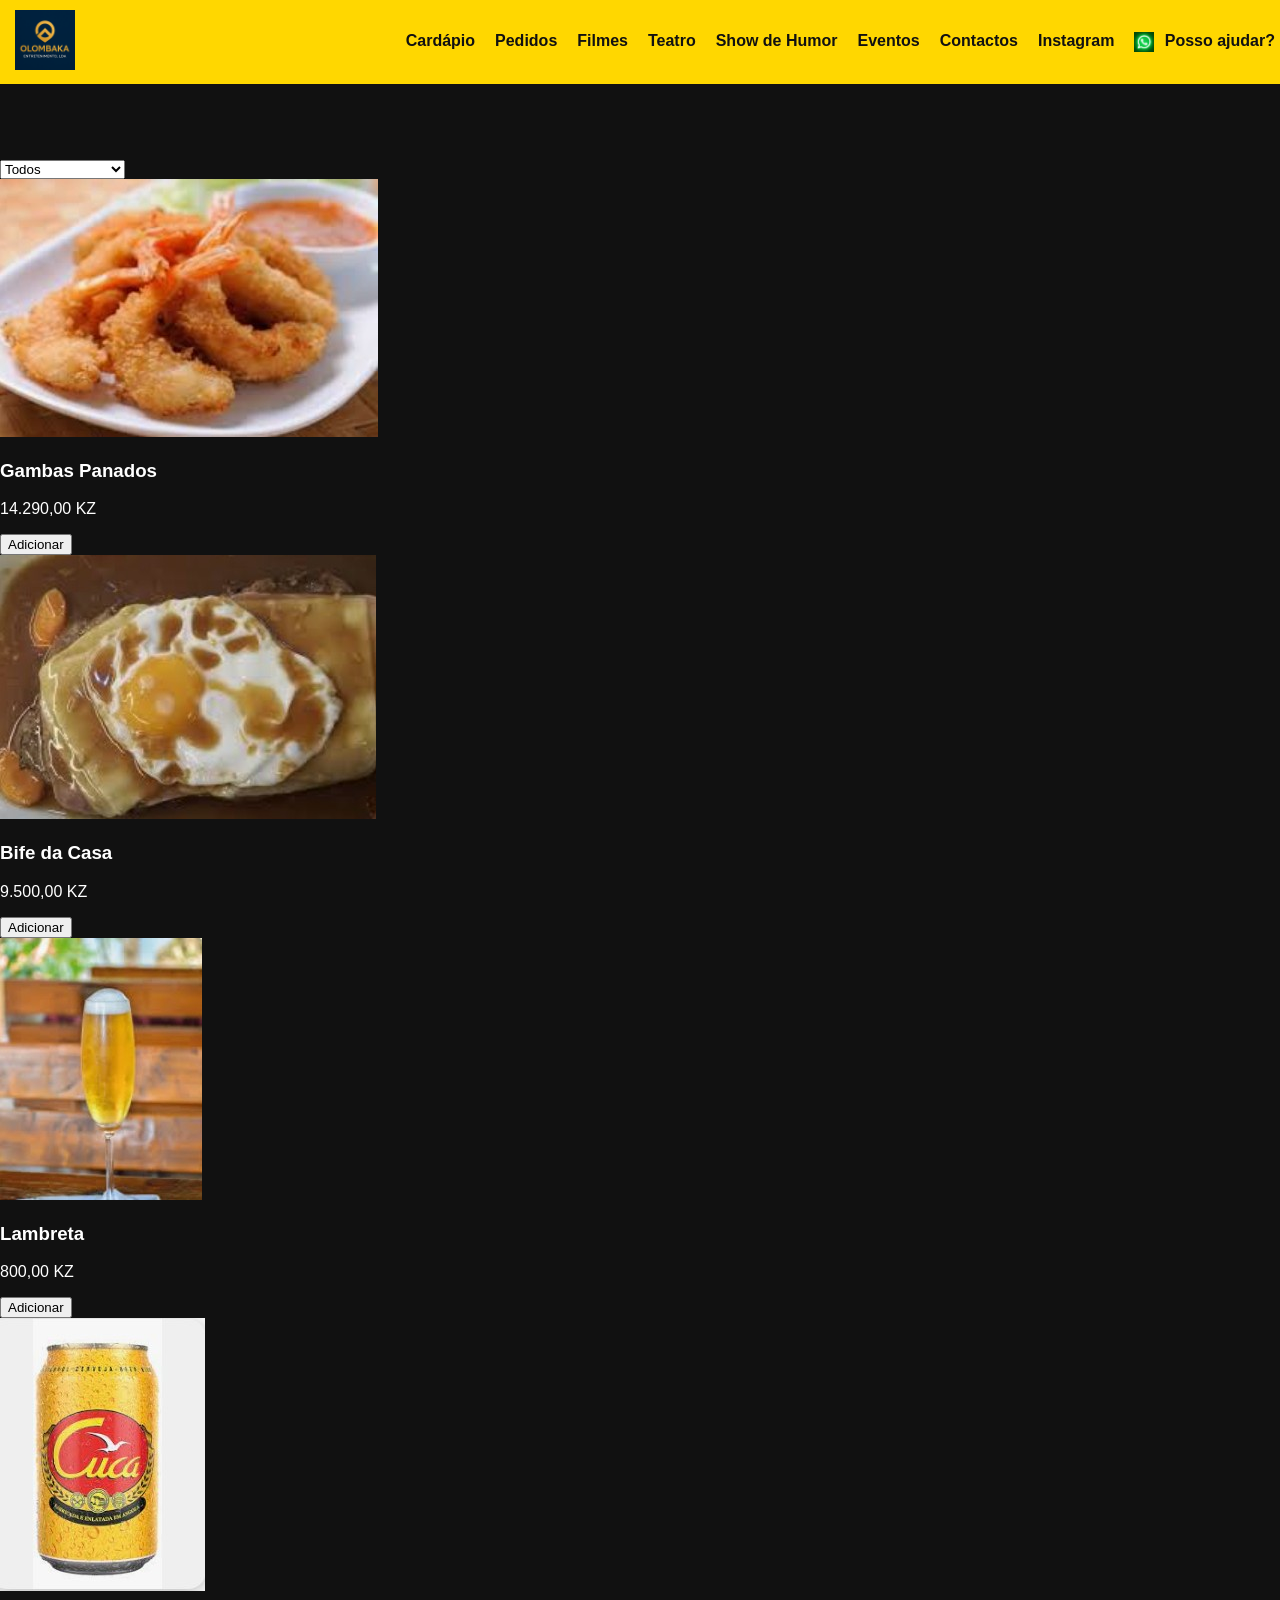
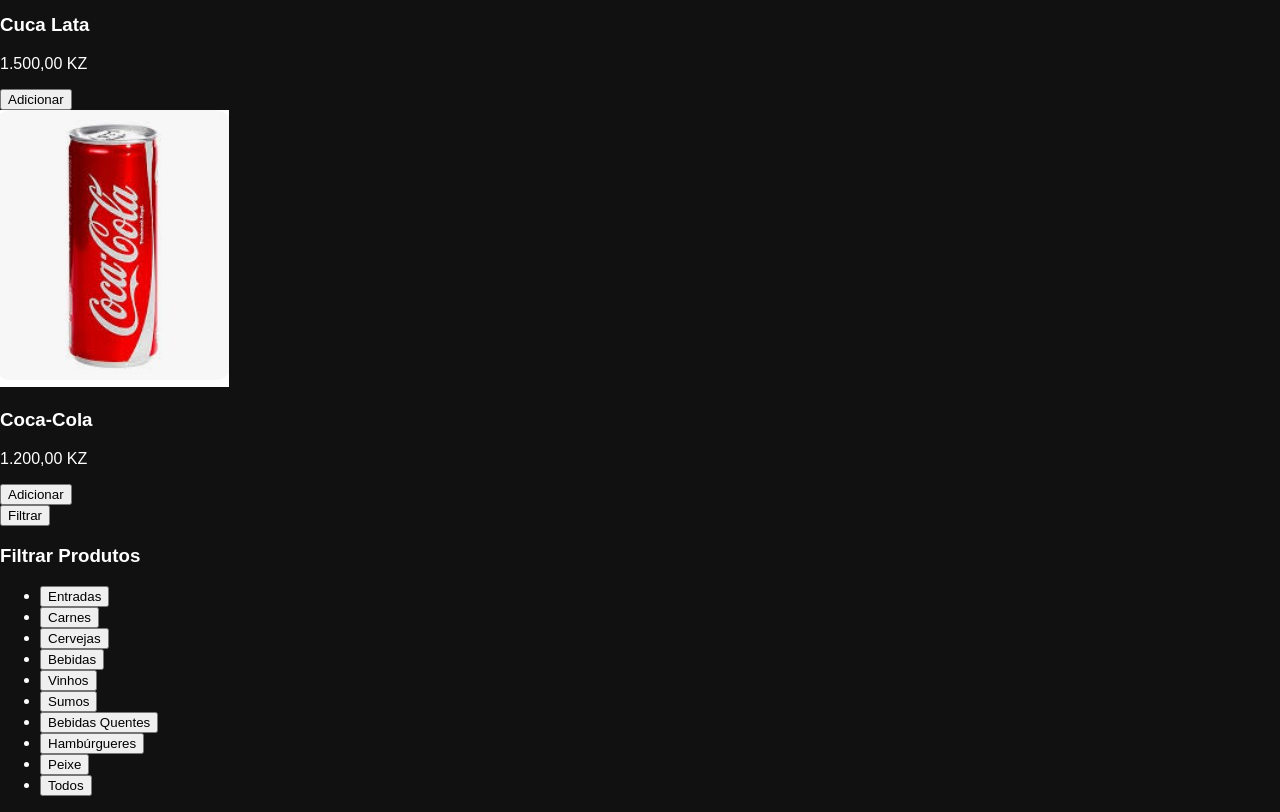
==== commit 5b4310d5: "Update cardapio.html" ====
--- a/cardapio.html
+++ b/cardapio.html
@@ -18,11 +18,11 @@
     </div>
     <button class="menu-toggle">Opções ☰</button>
     <ul class="nav-links">
-     <li><a href="cardapio.html">Cardápio</a></li>
+      <li><a href="cardapio.html">Cardápio</a></li>
       <li><a href="pedidos.html">Pedidos</a></li>
 	  <li><a href="filme.html">Filmes</a></li>
 	  <li><a href="teatro.html">Teatro</a></li>
-	  <li><a href="stand.html">Stand UP</a></li>
+	  <li><a href="stand.html">Show de Humor</a></li>
       <li><a href="eventos.html">Eventos</a></li>
       <li><a href="contactos.html">Contactos</a></li>   
       <li><a href="https://www.instagram.com/olombakaentretenimento" target="_blank">Instagram</a></li>
@@ -39,7 +39,7 @@
       <li><a href="pedidos.html">Pedidos</a></li>
 	  <li><a href="filme.html">Filmes</a></li>
 	  <li><a href="teatro.html">Teatro</a></li>
-	  <li><a href="stand.html">Stand UP</a></li>
+	  <li><a href="stand.html">Show de Humor</a></li>
       <li><a href="eventos.html">Eventos</a></li>
       <li><a href="contactos.html">Contactos</a></li>   
       <li><a href="https://www.instagram.com/olombakaentretenimento" target="_blank">Instagram</a></li>
--- a/style.css
+++ b/style.css
@@ -13,7 +13,7 @@
 }
 
 /* ===========================
-   Navbar e Menu Mobile
+   Navbar
 =========================== */
 .navbar {
   background-color: #FFD700;
@@ -22,8 +22,7 @@
   align-items: center;
   padding: 10px 15px;
   position: fixed;
-  top: 0;
-  left: 0;
+  top: 0; left: 0;
   width: 100%;
   z-index: 1000;
 }
@@ -64,17 +63,22 @@
   z-index: 1001;
 }
 
+@media (max-width: 600px) {
+  .nav-links { display: none; }
+  .menu-toggle { display: block; }
+}
+
 /* ===========================
    Menu Mobile (novo estilo)
 =========================== */
 .mobile-menu {
-  display: none; /* só aparece quando ativo */
+  display: none;               /* escondido por padrão */
   flex-direction: column;
-  background-color: #FFD700;
+  background-color: #FFD700;   /* fundo dourado */
   position: absolute;
-  top: 70px; /* abaixo da navbar */
-  right: 0;
-  width: 220px;
+  top: 70px;                   /* abaixo da navbar */
+  right: 0;                    /* alinhado à direita */
+  width: 220px;                /* largura fixa */
   padding: 10px;
   border-radius: 6px;
   box-shadow: 0 4px 10px rgba(0,0,0,0.4);
@@ -97,18 +101,15 @@
 }
 
 .mobile-menu.active {
-  display: flex; /* só mostra quando o botão ativa */
-}
-
-@media (max-width: 600px) {
-  .nav-links { display: none; }
-  .menu-toggle { display: block; }
-}
-
-/* ===========================
-   Galeria (Index, Eventos, Fute 2026)
-=========================== */
-.ambiente { padding: 30px; }
+  display: flex;               /* só aparece quando ativo */
+}
+
+/* ===========================
+   Galeria
+=========================== */
+.ambiente {
+  padding: 30px;
+}
 
 .galeria {
   display: grid;
@@ -134,229 +135,126 @@
 }
 
 /* ===========================
-   Lightbox
-=========================== */
-.lightbox {
+   Grid de Filmes
+=========================== */
+.grid-filmes {
+  list-style: none;
+  padding: 20px;
+  margin: 0;
+  display: flex;
+  flex-direction: column; /* mobile first */
+  gap: 20px;
+}
+
+.grid-filmes li {
+  background: #1a1a1a;
+  border-radius: 8px;
+  box-shadow: 0 2px 6px rgba(0,0,0,0.4);
+  overflow: hidden;
+  cursor: pointer;
+  transition: transform 0.2s ease;
+}
+
+.grid-filmes li:hover {
+  transform: scale(1.02);
+}
+
+.grid-filmes img {
+  width: 100%;
+  height: auto;
+  display: block;
+}
+
+.grid-filmes .info {
+  padding: 10px;
+  text-align: left;
+}
+
+.grid-filmes .info h3 {
+  margin: 0 0 5px;
+  color: #FFD700;
+}
+
+.grid-filmes .info p {
+  margin: 3px 0;
+  font-size: 0.9rem;
+  color: #ccc;
+}
+
+@media (min-width: 768px) {
+  .grid-filmes {
+    display: grid;
+    grid-template-columns: repeat(3, 1fr); /* 3 colunas */
+    gap: 20px;
+  }
+}
+
+@media (min-width: 1200px) {
+  .grid-filmes {
+    grid-template-columns: repeat(4, 1fr); /* 4 colunas */
+  }
+}
+
+/* ===========================
+   Modal
+=========================== */
+.modal {
   display: none;
   position: fixed;
-  z-index: 2000;
-  left: 0; top: 0;
+  z-index: 3000;
+  top: 0; left: 0;
   width: 100%; height: 100%;
-  background: rgba(0,0,0,0.9);
+  background-color: rgba(0,0,0,0.8);
   justify-content: center;
   align-items: center;
-  flex-direction: column;
-}
-
-.lightbox-img {
-  max-width: 90%;
-  max-height: 80%;
-  border-radius: 10px;
-}
-
-.caption {
-  margin-top: 15px;
+  overflow-y: auto;
+}
+
+.modal-content {
+  background: #111;
+  margin: 20px;
+  padding: 20px;
+  border-radius: 8px;
+  width: 90%; max-width: 800px;
+  color: #fff;
+  display: flex;
+  flex-direction: column; /* mobile first */
+  gap: 20px;
+  max-height: 90vh;
+  overflow-y: auto;
+}
+
+.modal-content img {
+  max-width: 100%;
+  height: auto;
+  border-radius: 6px;
+}
+
+@media (min-width: 768px) {
+  .modal-content {
+    flex-direction: row;
+    align-items: flex-start;
+    text-align: left;
+  }
+  .modal-content img {
+    max-width: 40%;
+  }
+  .modal-content .detalhes {
+    flex: 1;
+    padding-left: 20px;
+  }
+}
+
+.close {
   color: #FFD700;
+  float: right;
+  font-size: 1.5rem;
   font-weight: bold;
-}
-
-.close {
-  position: absolute;
-  top: 20px; right: 30px;
-  font-size: 40px;
-  color: #FFD700;
-  cursor: pointer;
-}
-
-/* ===========================
-   Cardápio (Produtos + Filtros)
-=========================== */
-main {
-  display: flex;
-  flex-wrap: wrap;
-  gap: 20px;
-  padding: 30px;
-  justify-content: center;
-}
-
-.product {
-  background-color: #1a1a1a;
-  border-radius: 10px;
-  padding: 15px;
-  text-align: center;
-  width: 250px;
-  min-height: 350px;
-  display: flex;
-  flex-direction: column;
-  justify-content: space-between;
-  box-shadow: 0 4px 8px rgba(0,0,0,0.3);
-}
-
-.product img {
-  width: 100%;
-  aspect-ratio: 1 / 1;
-  object-fit: contain;
-  background-color: #000;
-  border-radius: 8px;
-  transition: all 0.3s ease;
-}
-
-.product img:hover {
-  filter: brightness(1.2);
-  transform: scale(1.05);
-  box-shadow: 0 0 12px rgba(255, 215, 0, 0.6);
-}
-
-.product h3 {
-  font-size: 18px;
-  margin: 10px 0;
-  color: #FFD700;
-}
-
-.price {
-  font-size: 16px;
-  font-weight: bold;
+  cursor: pointer;
+}
+
+.close:hover {
   color: #FF4C4C;
-  margin-bottom: 10px;
-}
-
-.product button {
-  background: linear-gradient(135deg, #FFD700, #FF4C4C);
-  color: #111;
-  border: none;
-  padding: 10px 20px;
-  border-radius: 6px;
-  cursor: pointer;
-  font-weight: bold;
-  transition: all 0.3s ease;
-}
-
-.product button:hover {
-  background: linear-gradient(135deg, #FF4C4C, #007BFF);
-  color: #fff;
-  transform: scale(1.05);
-}
-
-/* ===========================
-   Filtros
-=========================== */
-@media (min-width: 769px) {
-  .filter-toggle, .filter-sidebar { display: none; }
-  .filter-dropdown { margin: 20px auto; text-align: center; }
-  .filter-dropdown select {
-    padding: 10px 15px;
-    border-radius: 6px;
-    border: none;
-    font-weight: bold;
-    background: linear-gradient(135deg,#FFD700,#FF4C4C);
-    color: #111;
-    cursor: pointer;
-    box-shadow: 0 3px 8px rgba(255,215,0,0.4);
-  }
-  .filter-dropdown select option { background: #fff; color: #111; }
-  .filter-dropdown select:hover {
-    background: linear-gradient(135deg,#FF4C4C,#007BFF);
-    color: #fff;
-  }
-}
-
-@media (max-width: 768px) {
-  .filter-toggle, .filter-sidebar { display: none; }
-  .filter-dropdown { margin: 20px auto; text-align: center; }
-  .filter-dropdown select {
-    padding: 10px 15px;
-    border-radius: 6px;
-    border: none;
-    font-weight: bold;
-    background: linear-gradient(135deg,#FFD700,#FF4C4C);
-    color: #111;
-    cursor: pointer;
-    box-shadow: 0 3px 8px rgba(255,215,0,0.4);
-  }
-  .filter-dropdown select option { background: #fff; color: #111; }
-  .filter-dropdown select:hover {
-    background: linear-gradient(135deg,#FF4C4C,#007BFF);
-    color: #fff;
-  }
-}
-
-/* ===========================
-   Pedidos (Carrinho)
-=========================== */
-#carrinho {
-  max-width: 600px;
-  margin: 20px auto;
-  background: #fff;
-  color: #111;
-  border-radius: 8px;
-  padding: 20px;
-}
-
-#carrinho h2 { color: #FF4C4C; margin-bottom: 15px; }
-
-#lista-carrinho li {
-  display: flex;
-  justify-content: space-between;
-  align-items: center;
-  margin-bottom: 8px;
-  padding: 6px;
-  border-bottom: 1px solid #eee;
-}
-
-.item-info { flex: 1; font-weight: 500; }
-
-.item-actions {
-  display: flex;
-  align-items: center;
-  gap: 6px;
-}
-
-.item-actions span {
-  min-width: 24px;
-  text-align: center;
-  font-weight: bold;
-}
-
-.item-actions button {
-  padding: 4px 8px;
-  border: none;
-  border-radius: 4px;
-  cursor: pointer;
-  background: linear-gradient(45deg, gold, coral);
-  color: #111;
-  font-weight: bold;
-}
-
-.item-actions button:hover {
-  background: #0077cc;
-  color: #fff;
-}
-
-#total {
-  margin-top: 12px;
-  font-weight: bold;
-  text-align: right;
-}
-
-.finalizar-container {
-  text-align: center;
-  margin-top: 20px;
-}
-
-.btn-encomenda {
-  padding: 12px 20px;
-  font-size: 16px;
-  font-weight: bold;
-  border: none;
-  border-radius: 6px;
-  background: linear-gradient(45deg, gold, coral);
-  color: #111;
-  cursor: pointer;
-}
-
-.btn-encomenda:hover {
-  background: #0077cc;
-  color: #fff;
 }
 
 /* ===========================
@@ -415,7 +313,7 @@
 }
 
 /* ===========================
-   Fute 2026 (Página Especial)
+   Fute 2026
 =========================== */
 #fute2026 {
   padding: 30px;
@@ -456,6 +354,13 @@
   cursor: pointer;
 }
 
+#fute2026 .galeria img {
+  width: 280px;
+  border-radius: 8px;
+  transition: all 0.3s ease;
+  cursor: pointer;
+}
+
 #fute2026 .galeria img:hover {
   filter: brightness(1.2);
   transform: scale(1.05);
@@ -463,2657 +368,95 @@
 }
 
 /* ===========================
+   Carrinho de Compras
+=========================== */
+.item-info { 
+  flex: 1; 
+  font-weight: 500; 
+}
+
+.item-actions { 
+  display: flex; 
+  align-items: center; 
+  gap: 6px; 
+}
+
+.item-actions span { 
+  min-width: 24px; 
+  text-align: center; 
+  font-weight: bold; 
+}
+
+.item-actions button { 
+  padding: 4px 8px; 
+  border: none; 
+  border-radius: 4px; 
+  cursor: pointer; 
+  background: linear-gradient(45deg, gold, coral); 
+  color: #111; 
+  font-weight: bold; 
+}
+
+.item-actions button:hover { 
+  background: #0077cc; 
+  color: #fff; 
+}
+
+#total { 
+  margin-top: 12px; 
+  font-weight: bold; 
+  text-align: right; 
+}
+
+.finalizar-container { 
+  text-align: center; 
+  margin-top: 20px; 
+}
+
+.btn-encomenda { 
+  padding: 12px 20px; 
+  font-size: 16px; 
+  font-weight: bold; 
+  border: none; 
+  border-radius: 6px; 
+  background: linear-gradient(45deg, gold, coral); 
+  color: #111; 
+  cursor: pointer; 
+}
+
+.btn-encomenda:hover { 
+  background: #0077cc; 
+  color: #fff; 
+}
+
+/* ===========================
    Footer
 =========================== */
-footer {
-  background-color: #FFD700;
-  color: #111111;
-  text-align: center;
-  padding: 20px;
-  margin-top: 40px;
-}
-
-footer h2 {
-  margin-bottom: 10px;
-  color: #FF4C4C;
-}
-
-footer p {
-  margin: 5px 0;
-}
-
-footer a {
-  color: #111111;
-  text-decoration: none;
-  font-weight: bold;
-  transition: color 0.3s;
-  margin: 0 8px;
-}
-
-footer a:hover {
-  color: #FF4C4C;
-}/* ===========================
-   Base Global
-=========================== */
-html, body {
-  margin: 0;
-  padding: 0;
-  overflow-x: hidden;
-  width: 100%;
-  font-family: 'Poppins', sans-serif;
-  background-color: #111111;
-  color: #FFFFFF;
-  padding-top: 80px; /* espaço para navbar fixa */
-}
-
-/* ===========================
-   Navbar e Menu Mobile
-=========================== */
-.navbar {
-  background-color: #FFD700;
-  display: flex;
-  justify-content: space-between;
-  align-items: center;
-  padding: 10px 15px;
-  position: fixed;
-  top: 0;
-  left: 0;
-  width: 100%;
-  z-index: 1000;
-}
-
-.navbar .logo img {
-  height: 60px;
-}
-
-.nav-links {
-  list-style: none;
-  display: flex;
-  gap: 20px;
-  margin-left: auto;
-  padding-right: 20px;
-}
-
-.nav-links li a {
-  text-decoration: none;
-  color: #111111;
-  font-weight: bold;
-  transition: color 0.3s;
-}
-
-.nav-links li a:hover {
-  color: #FF4C4C;
-}
-
-.menu-toggle {
-  display: none;
-  background: linear-gradient(135deg, #FFD700, #FF4C4C);
-  color: #111111;
-  border: none;
-  padding: 8px 18px;
-  border-radius: 6px;
-  font-weight: bold;
-  cursor: pointer;
-  box-shadow: 0 3px 8px rgba(255, 215, 0, 0.4);
-  z-index: 1001;
-}
-
-/* ===========================
-   Menu Mobile (novo estilo)
-=========================== */
-.mobile-menu {
-  display: none;
-  flex-direction: column;
-  background-color: #FFD700;
-  position: absolute;
-  top: 70px; /* abaixo da navbar */
-  right: 0;
-  width: 220px;
-  padding: 10px;
-  border-radius: 6px;
-  box-shadow: 0 4px 10px rgba(0,0,0,0.4);
-  z-index: 2000;
-}
-
-.mobile-menu li {
-  list-style: none;
-  margin: 10px 0;
-}
-
-.mobile-menu li a {
-  text-decoration: none;
-  color: #111;
-  font-weight: bold;
-}
-
-.mobile-menu li a:hover {
-  color: #FF4C4C;
-}
-
-.mobile-menu.active {
-  display: flex;
-}
-
-@media (max-width: 600px) {
-  .nav-links { display: none; }
-  .menu-toggle { display: block; }
-}
-
-/* ===========================
-   Galeria (Index, Eventos, Fute 2026)
-=========================== */
-.ambiente {
-  padding: 30px;
-}
-
-.galeria {
-  display: grid;
-  grid-template-columns: repeat(auto-fit, minmax(220px, 1fr));
-  gap: 20px;
-  justify-content: center;
-}
-
-.galeria img {
-  width: 100%;
-  aspect-ratio: 1 / 1;
-  object-fit: contain;
-  background-color: #000;
-  border-radius: 10px;
-  cursor: pointer;
-  transition: transform 0.3s ease, box-shadow 0.3s ease;
-}
-
-.galeria img:hover {
-  transform: scale(1.05);
-  filter: brightness(1.1);
-  box-shadow: 0 0 12px rgba(255, 215, 0, 0.6);
-}
-
-/* ===========================
-   Lightbox (Index + Fute 2026)
-=========================== */
-.lightbox {
-  display: none;
-  position: fixed;
-  z-index: 2000;
-  left: 0;
-  top: 0;
-  width: 100%;
-  height: 100%;
-  background: rgba(0,0,0,0.9);
-  justify-content: center;
-  align-items: center;
-  flex-direction: column;
-}
-
-.lightbox-img {
-  max-width: 90%;
-  max-height: 80%;
-  border-radius: 10px;
-}
-
-.caption {
-  margin-top: 15px;
-  color: #FFD700;
-  font-weight: bold;
-}
-
-.close {
-  position: absolute;
-  top: 20px;
-  right: 30px;
-  font-size: 40px;
-  color: #FFD700;
-  cursor: pointer;
-}
-
-/* ===========================
-   Cardápio (Produtos + Filtros)
-=========================== */
-main {
-  display: flex;
-  flex-wrap: wrap;
-  gap: 20px;
-  padding: 30px;
-  justify-content: center;
-}
-
-.product {
-  background-color: #1a1a1a;
-  border-radius: 10px;
-  padding: 15px;
-  text-align: center;
-  width: 250px;
-  min-height: 350px;
-  display: flex;
-  flex-direction: column;
-  justify-content: space-between;
-  box-shadow: 0 4px 8px rgba(0,0,0,0.3);
-}
-
-.product img {
-  width: 100%;
-  aspect-ratio: 1 / 1;
-  object-fit: contain;
-  background-color: #000;
-  border-radius: 8px;
-  transition: all 0.3s ease;
-}
-
-.product img:hover {
-  filter: brightness(1.2);
-  transform: scale(1.05);
-  box-shadow: 0 0 12px rgba(255, 215, 0, 0.6);
-}
-
-.product h3 {
-  font-size: 18px;
-  margin: 10px 0;
-  color: #FFD700;
-}
-
-.price {
-  font-size: 16px;
-  font-weight: bold;
-  color: #FF4C4C;
-  margin-bottom: 10px;
-}
-
-.product button {
-  background: linear-gradient(135deg, #FFD700, #FF4C4C);
-  color: #111;
-  border: none;
-  padding: 10px 20px;
-  border-radius: 6px;
-  cursor: pointer;
-  font-weight: bold;
-  transition: all 0.3s ease;
-}
-
-.product button:hover {
-  background: linear-gradient(135deg, #FF4C4C, #007BFF);
-  color: #fff;
-  transform: scale(1.05);
-}
-
-/* ===========================
-   Filtros (Desktop + Mobile)
-=========================== */
-@media (min-width: 769px) {
-  .filter-toggle,
-  .filter-sidebar { display: none; }
-
-  .filter-dropdown {
-    margin: 20px auto;
-    text-align: center;
-  }
-
-  .filter-dropdown select {
-    padding: 10px 15px;
-    border-radius: 6px;
-    border: none;
-    font-weight: bold;
-    background: linear-gradient(135deg,#FFD700,#FF4C4C);
-    color: #111;
-    cursor: pointer;
-    box-shadow: 0 3px 8px rgba(255,215,0,0.4);
-  }
-
-  .filter-dropdown select option {
-    background: #fff;
-    color: #111;
-    font-weight: normal;
-  }
-
-  .filter-dropdown select:hover {
-    background: linear-gradient(135deg,#FF4C4C,#007BFF);
-    color: #fff;
-  }
-}
-
-@media (max-width: 768px) {
-  .filter-toggle,
-  .filter-sidebar { display: none; }
-
-  .filter-dropdown {
-    margin: 20px auto;
-    text-align: center;
-  }
-
-  .filter-dropdown select {
-    padding: 10px 15px;
-    border-radius: 6px;
-    border: none;
-    font-weight: bold;
-    background: linear-gradient(135deg,#FFD700,#FF4C4C);
-    color: #111;
-    cursor: pointer;
-    box-shadow: 0 3px 8px rgba(255,215,0,0.4);
-  }
-
-  .filter-dropdown select option {
-    background: #fff;
-    color: #111;
-    font-weight: normal;
-  }
-
-  .filter-dropdown select:hover {
-    background: linear-gradient(135deg,#FF4C4C,#007BFF);
-    color: #fff;
-  }
-}
-
-/* ===========================
-   Pedidos (Carrinho)
-=========================== */
-#carrinho {
-  max-width: 600px;
-  margin: 20px auto;
-  background: #fff;
-  color: #111;
-  border-radius: 8px;
-  padding: 20px;
-}
-
-#carrinho h2 {
-  color: #FF4C4C;
-  margin-bottom: 15px;
-}
-
-#lista-carrinho li {
-  display: flex;
-  justify-content: space-between;
-  align-items: center;
-  margin-bottom: 8px;
-  padding: 6px;
-  border-bottom: 1px solid #eee;
-}
-
-.item-info {
-  flex: 1;
-  font-weight: 500;
-}
-
-.item-actions {
-  display: flex;
-  align-items: center;
-  gap: 6px;
-}
-
-.item-actions span {
-  min-width: 24px;
-  text-align: center;
-  font-weight: bold;
-}
-
-.item-actions button {
-  padding: 4px 8px;
-  border: none;
-  border-radius: 4px;
-  cursor: pointer;
-  background: linear-gradient(45deg, gold, coral);
-  color: #111;
-  font-weight: bold;
-}
-
-.item-actions button:hover {
-  background: #0077cc;
-  color: #fff;
-}
-
-#total {
-  margin-top: 12px;
-  font-weight: bold;
-  text-align: right;
-}
-
-.finalizar-container {
-  text-align: center;
-  margin-top: 20px;
-}
-
-.btn-encomenda {
-  padding: 12px 20px;
-  font-size: 16px;
-  font-weight: bold;
-  border: none;
-  border-radius: 6px;
-  background: linear-gradient(45deg, gold, coral);
-  color: #111;
-  cursor: pointer;
-}
-
-.btn-encomenda:hover {
-  background: #0077cc;
-  color: #fff;
-}
-
-/* ===========================
-   Eventos
-=========================== */
-#eventos {
-  padding: 30px;
-  text-align: center;
-}
-
-#eventos h2 {
-  color: #FFD700;
-  margin-bottom: 10px;
-}
-
-#eventos p {
-  margin-bottom: 20px;
-}
-
-#eventos .galeria {
-  display: flex;
-  gap: 20px;
-  flex-wrap: wrap;
-  justify-content: center;
-}
-
-#eventos .galeria img {
-  width: 280px;
-  border-radius: 8px;
-  transition: all 0.3s ease;
-  cursor: pointer;
-}
-
-#eventos .galeria img:hover {
-  filter: brightness(1.2);
-  transform: scale(1.05);
-  box-shadow: 0 0 12px rgba(255, 215, 0, 0.6);
-}
-
-/* ===========================
-   Contactos
-=========================== */
-#contactos {
-  padding: 30px;
-  text-align: center;
-}
-
-#contactos h2 {
-  color: #FFD700;
-  margin-bottom: 15px;
-}
-
-#contactos p {
-  margin: 8px 0;
-  font-weight: 500;
-}
-
-/* ===========================
-   Fute 2026 (Página Especial)
-=========================== */
-#fute2026 {
-  padding: 30px;
-}
-
-#fute2026 h1 {
-  color: #FFD700;
-  margin-bottom: 15px;
-}
-
-#fute2026 h2 {
-  color: #FF4C4C;
-  margin-top: 20px;
-  margin-bottom: 10px;
-}
-
-#fute2026 ul {
-  list-style: none;
-  padding: 0;
-  margin: 0 0 20px 0;
-}
-
-#fute2026 ul li {
-  margin: 6px 0;
-}
-
-#fute2026 .galeria {
-  display: flex;
-  gap: 20px;
-  flex-wrap: wrap;
-  justify-content: center;
-}
-
-#fute2026 .galeria img {
-  width: 280px;
-  border-radius: 8px;
-  transition: all 0.3s ease;
-  cursor: pointer;
-}
-
-#fute2026 .galeria img:hover {
-  filter: brightness(1.2);
-  transform: scale(1.05);
-  box-shadow: 0 0 12px rgba(255, 215, 0, 0.6);
-}
-
-/* ===========================
-   Footer
-=========================== */
-footer {
-  background-color: #FFD700;
-  color: #111111;
-  text-align: center;
-  padding: 20px;
-  margin-top: 40px;
-}
-
-footer h2 {
-  margin-bottom: 10px;
-  color: #FF4C4C;
-}
-
-footer p {
-  margin: 5px 0;
-}
-
-footer a {
-  color: #111111;
-  text-decoration: none;
-  font-weight: bold;
-  transition: color 0.3s;
-  margin: 0 8px;
-}
-
-footer a:hover {
-  color: #FF4C4C;
-}/* ===========================
-   Base Global
-=========================== */
-html, body {
-  margin: 0;
-  padding: 0;
-  overflow-x: hidden;
-  width: 100%;
-  font-family: 'Poppins', sans-serif;
-  background-color: #111111;
-  color: #FFFFFF;
-  padding-top: 80px; /* espaço para navbar fixa */
-}
-
-/* ===========================
-   Navbar e Menu Mobile
-=========================== */
-.navbar {
-  background-color: #FFD700;
-  display: flex;
-  justify-content: space-between;
-  align-items: center;
-  padding: 10px 15px;
-  position: fixed;
-  top: 0;
-  left: 0;
-  width: 100%;
-  z-index: 1000;
-}
-
-.navbar .logo img {
-  height: 60px;
-}
-
-.nav-links {
-  list-style: none;
-  display: flex;
-  gap: 20px;
-  margin-left: auto;
-  padding-right: 20px;
-}
-
-.nav-links li a {
-  text-decoration: none;
-  color: #111111;
-  font-weight: bold;
-  transition: color 0.3s;
-}
-
-.nav-links li a:hover {
-  color: #FF4C4C;
-}
-
-.menu-toggle {
-  display: none;
-  background: linear-gradient(135deg, #FFD700, #FF4C4C);
-  color: #111111;
-  border: none;
-  padding: 8px 18px;
-  border-radius: 6px;
-  font-weight: bold;
-  cursor: pointer;
-  box-shadow: 0 3px 8px rgba(255, 215, 0, 0.4);
-  z-index: 1001;
-}
-
-/* ===========================
-   Menu Mobile (novo estilo)
-=========================== */
-.mobile-menu {
-  display: none;
-  flex-direction: column;
-  background-color: #FFD700;
-  position: absolute;
-  top: 70px; /* abaixo da navbar */
-  right: 0;
-  width: 220px;
-  padding: 10px;
-  border-radius: 6px;
-  box-shadow: 0 4px 10px rgba(0,0,0,0.4);
-  z-index: 2000;
-}
-
-.mobile-menu li {
-  list-style: none;
-  margin: 10px 0;
-}
-
-.mobile-menu li a {
-  text-decoration: none;
-  color: #111;
-  font-weight: bold;
-}
-
-.mobile-menu li a:hover {
-  color: #FF4C4C;
-}
-
-.mobile-menu.active {
-  display: flex;
-}
-
-@media (max-width: 600px) {
-  .nav-links { display: none; }
-  .menu-toggle { display: block; }
-}
-
-/* ===========================
-   Galeria (Index, Eventos, Fute 2026)
-=========================== */
-.ambiente {
-  padding: 30px;
-}
-
-.galeria {
-  display: grid;
-  grid-template-columns: repeat(auto-fit, minmax(220px, 1fr));
-  gap: 20px;
-  justify-content: center;
-}
-
-.galeria img {
-  width: 100%;
-  aspect-ratio: 1 / 1;       /* mantém proporção quadrada */
-  object-fit: contain;       /* não corta a imagem */
-  background-color: #000;    /* fundo elegante */
-  border-radius: 10px;
-  cursor: pointer;
-  transition: transform 0.3s ease, box-shadow 0.3s ease;
-}
-
-.galeria img:hover {
-  transform: scale(1.05);
-  filter: brightness(1.1);
-  box-shadow: 0 0 12px rgba(255, 215, 0, 0.6);
-}
-
-/* ===========================
-   Lightbox (Index + Fute 2026)
-=========================== */
-.lightbox {
-  display: none;
-  position: fixed;
-  z-index: 2000;
-  left: 0;
-  top: 0;
-  width: 100%;
-  height: 100%;
-  background: rgba(0,0,0,0.9);
-  justify-content: center;
-  align-items: center;
-  flex-direction: column;
-}
-
-.lightbox-img {
-  max-width: 90%;
-  max-height: 80%;
-  border-radius: 10px;
-}
-
-.caption {
-  margin-top: 15px;
-  color: #FFD700;
-  font-weight: bold;
-}
-
-.close {
-  position: absolute;
-  top: 20px;
-  right: 30px;
-  font-size: 40px;
-  color: #FFD700;
-  cursor: pointer;
-}
-
-/* ===========================
-   Cardápio (Produtos + Filtros)
-=========================== */
-main {
-  display: flex;
-  flex-wrap: wrap;
-  gap: 20px;
-  padding: 30px;
-  justify-content: center;
-}
-
-.product {
-  background-color: #1a1a1a;
-  border-radius: 10px;
-  padding: 15px;
-  text-align: center;
-  width: 250px;
-  min-height: 350px;
-  display: flex;
-  flex-direction: column;
-  justify-content: space-between;
-  box-shadow: 0 4px 8px rgba(0,0,0,0.3);
-}
-
-.product img {
-  width: 100%;
-  aspect-ratio: 1 / 1;
-  object-fit: contain;       /* não corta a imagem */
-  background-color: #000;
-  border-radius: 8px;
-  transition: all 0.3s ease;
-}
-
-.product img:hover {
-  filter: brightness(1.2);
-  transform: scale(1.05);
-  box-shadow: 0 0 12px rgba(255, 215, 0, 0.6);
-}
-
-.product h3 {
-  font-size: 18px;
-  margin: 10px 0;
-  color: #FFD700;
-}
-
-.price {
-  font-size: 16px;
-  font-weight: bold;
-  color: #FF4C4C;
-  margin-bottom: 10px;
-}
-
-.product button {
-  background: linear-gradient(135deg, #FFD700, #FF4C4C);
-  color: #111;
-  border: none;
-  padding: 10px 20px;
-  border-radius: 6px;
-  cursor: pointer;
-  font-weight: bold;
-  transition: all 0.3s ease;
-}
-
-.product button:hover {
-  background: linear-gradient(135deg, #FF4C4C, #007BFF);
-  color: #fff;
-  transform: scale(1.05);
-}
-
-/* ===========================
-   Filtros (Desktop + Mobile)
-=========================== */
-@media (min-width: 769px) {
-  /* Desktop → mostra dropdown central */
-  .filter-toggle,
-  .filter-sidebar { display: none; }
-
-  .filter-dropdown {
-    margin: 20px auto;
-    text-align: center;
-  }
-
-  .filter-dropdown select {
-    padding: 10px 15px;
-    border-radius: 6px;
-    border: none;
-    font-weight: bold;
-    background: linear-gradient(135deg,#FFD700,#FF4C4C);
-    color: #111;
-    cursor: pointer;
-    box-shadow: 0 3px 8px rgba(255,215,0,0.4);
-  }
-
-  .filter-dropdown select option {
-    background: #fff;
-    color: #111;
-    font-weight: normal;
-  }
-
-  .filter-dropdown select:hover {
-    background: linear-gradient(135deg,#FF4C4C,#007BFF);
-    color: #fff;
-  }
-}
-
-@media (max-width: 768px) {
-  /* Mobile → mostra apenas dropdown central */
-  .filter-toggle,
-  .filter-sidebar { display: none; }
-
-  .filter-dropdown {
-    margin: 20px auto;
-    text-align: center;
-  }
-
-  .filter-dropdown select {
-    padding: 10px 15px;
-    border-radius: 6px;
-    border: none;
-    font-weight: bold;
-    background: linear-gradient(135deg,#FFD700,#FF4C4C);
-    color: #111;
-    cursor: pointer;
-    box-shadow: 0 3px 8px rgba(255,215,0,0.4);
-  }
-
-  .filter-dropdown select option {
-    background: #fff;
-    color: #111;
-    font-weight: normal;
-  }
-
-  .filter-dropdown select:hover {
-    background: linear-gradient(135deg,#FF4C4C,#007BFF);
-    color: #fff;
-  }
-}
-
-/* ===========================
-   Pedidos (Carrinho)
-=========================== */
-#carrinho {
-  max-width: 600px;
-  margin: 20px auto;
-  background: #fff;
-  color: #111;
-  border-radius: 8px;
-  padding: 20px;
-}
-
-#carrinho h2 {
-  color: #FF4C4C;
-  margin-bottom: 15px;
-}
-
-#lista-carrinho li {
-  display: flex;
-  justify-content: space-between;
-  align-items: center;
-  margin-bottom: 8px;
-  padding: 6px;
-  border-bottom: 1px solid #eee;
-}
-
-.item-info {
-  flex: 1;
-  font-weight: 500;
-}
-
-.item-actions {
-  display: flex;
-  align-items: center;
-  gap: 6px;
-}
-
-.item-actions span {
-  min-width: 24px;
-  text-align: center;
-  font-weight: bold;
-}
-
-.item-actions button {
-  padding: 4px 8px;
-  border: none;
-  border-radius: 4px;
-  cursor: pointer;
-  background: linear-gradient(45deg, gold, coral);
-  color: #111;
-  font-weight: bold;
-}
-
-.item-actions button:hover {
-  background: #0077cc;
-  color: #fff;
-}
-
-#total {
-  margin-top: 12px;
-  font-weight: bold;
-  text-align: right;
-}
-
-.finalizar-container {
-  text-align: center;
-  margin-top: 20px;
-}
-
-.btn-encomenda {
-  padding: 12px 20px;
-  font-size: 16px;
-  font-weight: bold;
-  border: none;
-  border-radius: 6px;
-  background: linear-gradient(45deg, gold, coral);
-  color: #111;
-  cursor: pointer;
-}
-
-.btn-encomenda:hover {
-  background: #0077cc;
-  color: #fff;
-}
-
-/* ===========================
-   Eventos
-=========================== */
-#eventos {
-  padding: 30px;
-  text-align: center;
-}
-
-#eventos h2 {
-  color: #FFD700;
-  margin-bottom: 10px;
-}
-
-#eventos p {
-  margin-bottom: 20px;
-}
-
-#eventos .galeria {
-  display: flex;
-  gap: 20px;
-  flex-wrap: wrap;
-  justify-content: center;
-}
-
-#eventos .galeria img {
-  width: 280px;
-  border-radius: 8px;
-  transition: all 0.3s ease;
-  cursor: pointer;
-}
-
-#eventos .galeria img:hover {
-  filter: brightness(1.2);
-  transform: scale(1.05);
-  box-shadow: 0 0 12px rgba(255, 215, 0, 0.6);
-}
-
-/* ===========================
-   Contactos
-=========================== */
-#contactos {
-  padding: 30px;
-  text-align: center;
-}
-
-#contactos h2 {
-  color: #FFD700;
-  margin-bottom: 15px;
-}
-
-#contactos p {
-  margin: 8px 0;
-  font-weight: 500;
-}
-
-/* ===========================
-   Fute 2026 (Página Especial)
-=========================== */
-#fute2026 {
-  padding: 30px;
-}
-
-#fute2026 h1 {
-  color: #FFD700;
-  margin-bottom: 15px;
-}
-
-#fute2026 h2 {
-  color: #FF4C4C;
-  margin-top: 20px;
-  margin-bottom: 10px;
-}
-
-#fute2026 ul {
-  list-style: none;
-  padding: 0;
-  margin: 0 0 20px 0;
-}
-
-#fute2026 ul li {
-  margin: 6px 0;
-}
-
-#fute2026 .galeria {
-  display: flex;
-  gap: 20px;
-  flex-wrap: wrap;
-  justify-content: center;
-}
-
-#fute2026 .galeria img {
-  width: 280px;
-  border-radius: 8px;
-  transition: all 0.3s ease;
-  cursor: pointer;
-}
-
-#fute2026 .galeria img:hover {
-  filter: brightness(1.2);
-  transform: scale(1.05);
-  box-shadow: 0 0 12px rgba(255, 215, 0, 0.6);
-}
-
-/* ===========================
-   Footer
-=========================== */
-footer {
-  background-color: #FFD700;
-  color: #111111;
-  text-align: center;
-  padding: 20px;
-  margin-top: 40px;
-}
-
-footer h2 {
-  margin-bottom: 10px;
-  color: #FF4C4C;
-}
-
-footer p {
-  margin: 5px 0;
-}
-
-footer a {
-  color: #111111;
-  text-decoration: none;
-  font-weight: bold;
-  transition: color 0.3s;
-  margin: 0 8px;
-}
-
-footer a:hover {
-  color: #FF4C4C;
-}/* ===========================
-   Base Global
-=========================== */
-html, body {
-  margin: 0;
-  padding: 0;
-  overflow-x: hidden;
-  width: 100%;
-  font-family: 'Poppins', sans-serif;
-  background-color: #111111;
-  color: #FFFFFF;
-  padding-top: 80px; /* espaço para navbar fixa */
-}
-
-/* ===========================
-   Navbar
-=========================== */
-.navbar {
-  background-color: #FFD700;
-  display: flex;
-  justify-content: space-between;
-  align-items: center;
-  padding: 10px 15px;
-  position: fixed;
-  top: 0; left: 0;
-  width: 100%;
-  z-index: 1000;
-}
-
-.navbar .logo img {
-  height: 60px;
-}
-
-.nav-links {
-  list-style: none;
-  display: flex;
-  gap: 20px;
-  margin-left: auto;
-  padding-right: 20px;
-}
-
-.nav-links li a {
-  text-decoration: none;
-  color: #111;
-  font-weight: bold;
-  transition: color 0.3s;
-}
-
-.nav-links li a:hover {
-  color: #FF4C4C;
-}
-
-.menu-toggle {
-  display: none;
-  background: linear-gradient(135deg, #FFD700, #FF4C4C);
-  color: #111;
-  border: none;
-  padding: 8px 18px;
-  border-radius: 6px;
-  font-weight: bold;
-  cursor: pointer;
-  box-shadow: 0 3px 8px rgba(255, 215, 0, 0.4);
-}
-
-@media (max-width: 600px) {
-  .nav-links { display: none; }
-  .menu-toggle { display: block; }
-}
-
-/* ===========================
-   Menu Mobile (novo estilo)
-=========================== */
-.mobile-menu {
-  display: none;
-  flex-direction: column;
-  background-color: #FFD700;
-  position: absolute;
-  top: 70px; /* abaixo da navbar */
-  right: 0;
-  width: 220px;
-  padding: 10px;
-  border-radius: 6px;
-  box-shadow: 0 4px 10px rgba(0,0,0,0.4);
-  z-index: 2000;
-}
-
-.mobile-menu li {
-  list-style: none;
-  margin: 10px 0;
-}
-
-.mobile-menu li a {
-  text-decoration: none;
-  color: #111;
-  font-weight: bold;
-}
-
-.mobile-menu li a:hover {
-  color: #FF4C4C;
-}
-
-.mobile-menu.active {
-  display: flex;
-}
-
-/* ===========================
-   Galeria (Index, Eventos, Fute 2026)
-=========================== */
-.ambiente {
-  padding: 30px;
-}
-
-.galeria {
-  display: grid;
-  grid-template-columns: repeat(auto-fit, minmax(220px, 1fr));
-  gap: 20px;
-  justify-content: center;
-}
-
-.galeria img {
-  width: 100%;
-  aspect-ratio: 1 / 1;
-  object-fit: contain;
-  background-color: #000;
-  border-radius: 10px;
-  cursor: pointer;
-  transition: transform 0.3s ease, box-shadow 0.3s ease;
-}
-
-.galeria img:hover {
-  transform: scale(1.05);
-  filter: brightness(1.1);
-  box-shadow: 0 0 12px rgba(255, 215, 0, 0.6);
-}
-
-/* ===========================
-   Lightbox
-=========================== */
-.lightbox {
-  display: none;
-  position: fixed;
-  z-index: 2000;
-  left: 0; top: 0;
-  width: 100%; height: 100%;
-  background: rgba(0,0,0,0.9);
-  justify-content: center;
-  align-items: center;
-  flex-direction: column;
-}
-
-.lightbox-img {
-  max-width: 90%;
-  max-height: 80%;
-  border-radius: 10px;
-}
-
-.caption {
-  margin-top: 15px;
-  color: #FFD700;
-  font-weight: bold;
-}
-
-.close {
-  position: absolute;
-  top: 20px; right: 30px;
-  font-size: 40px;
-  color: #FFD700;
-  cursor: pointer;
-}
-
-/* ===========================
-   Cardápio (Produtos + Filtros)
-=========================== */
-main {
-  display: flex;
-  flex-wrap: wrap;
-  gap: 20px;
-  padding: 30px;
-  justify-content: center;
-}
-
-.product {
-  background-color: #1a1a1a;
-  border-radius: 10px;
-  padding: 15px;
-  text-align: center;
-  width: 250px;
-  min-height: 350px;
-  display: flex;
-  flex-direction: column;
-  justify-content: space-between;
-  box-shadow: 0 4px 8px rgba(0,0,0,0.3);
-}
-
-.product img {
-  width: 100%;
-  aspect-ratio: 1 / 1;
-  object-fit: contain;
-  background-color: #000;
-  border-radius: 8px;
-  transition: all 0.3s ease;
-}
-
-.product img:hover {
-  filter: brightness(1.2);
-  transform: scale(1.05);
-  box-shadow: 0 0 12px rgba(255, 215, 0, 0.6);
-}
-
-.product h3 {
-  font-size: 18px;
-  margin: 10px 0;
-  color: #FFD700;
-}
-
-.price {
-  font-size: 16px;
-  font-weight: bold;
-  color: #FF4C4C;
-  margin-bottom: 10px;
-}
-
-.product button {
-  background: linear-gradient(135deg, #FFD700, #FF4C4C);
-  color: #111;
-  border: none;
-  padding: 10px 20px;
-  border-radius: 6px;
-  cursor: pointer;
-  font-weight: bold;
-  transition: all 0.3s ease;
-}
-
-.product button:hover {
-  background: linear-gradient(135deg, #FF4C4C, #007BFF);
-  color: #fff;
-  transform: scale(1.05);
-}
-
-/* ===========================
-   Filtros
-=========================== */
-@media (min-width: 769px) {
-  .filter-toggle, .filter-sidebar { display: none; }
-  .filter-dropdown {
-    margin: 20px auto;
-    text-align: center;
-  }
-  .filter-dropdown select {
-    padding: 10px 15px;
-    border-radius: 6px;
-    border: none;
-    font-weight: bold;
-    background: linear-gradient(135deg,#FFD700,#FF4C4C);
-    color: #111;
-    cursor: pointer;
-    box-shadow: 0 3px 8px rgba(255,215,0,0.4);
-  }
-  .filter-dropdown select option {
-    background: #fff;
-    color: #111;
-    font-weight: normal;
-  }
-  .filter-dropdown select:hover {
-    background: linear-gradient(135deg,#FF4C4C,#007BFF);
-    color: #fff;
-  }
-}
-
-@media (max-width: 768px) {
-  .filter-toggle, .filter-sidebar { display: none; }
-  .filter-dropdown {
-    margin: 20px auto;
-    text-align: center;
-  }
-  .filter-dropdown select {
-    padding: 10px 15px;
-    border-radius: 6px;
-    border: none;
-    font-weight: bold;
-    background: linear-gradient(135deg,#FFD700,#FF4C4C);
-    color: #111;
-    cursor: pointer;
-    box-shadow: 0 3px 8px rgba(255,215,0,0.4);
-  }
-  .filter-dropdown select option {
-    background: #fff;
-    color: #111;
-    font-weight: normal;
-  }
-  .filter-dropdown select:hover {
-    background: linear-gradient(135deg,#FF4C4C,#007BFF);
-    color: #fff;
-  }
-}
-
-/* ===========================
-   Carrinho
-=========================== */
-#carrinho {
-  max-width: 600px;
-  margin: 20px auto;
-  background: #fff;
-  color: #111;
-  border-radius: 8px;
-  padding: 20px;
-}
-
-#carrinho h2 {
-  color: #FF4C4C;
-  margin-bottom: 15px;
-}
-
-#lista-carrinho li {
-  display: flex;
-  justify-content: space-between;
-  align-items: center;
-  margin-bottom: 8px;
-  padding: 6px;
-  border-bottom: 1px solid #eee;
-}
-
-.item-info { flex: 1; font-weight: 500; }
-.item-actions { display: flex; align-items: center; gap: 6px; }
-.item-actions span { min-width: 24px; text-align: center; font-weight: bold; }
-
-.item-actions button {
-  padding: 4px 8px;
-  border: none;
-  border-radius: 4px;
-  cursor: pointer;
-  background: linear-gradient(45deg, gold, coral);
-  color: #111;
-  font-weight: bold;
-}
-
-.item-actions button:hover {
-  background: #0077cc;
-  color: #fff;
-}
-
-#total {
-  margin-top: 12px;
-  font-weight: bold;
-  text-align: right;
-}
-
-.finalizar-container {
-  text-align: center;
-  margin-top: 20px;
-}
-
-.btn-encomenda {
-  padding: 12px 20px;
-  font-size: 16px;
-  font-weight: bold;
-  border: none;
-  border-radius: 6px;
-  background: linear-gradient(45deg, gold, coral);
-  color: #111;
-  cursor: pointer;
-}
-
-.btn-encomenda:hover {
-  background: #0077cc;
-  color: #fff;
-}
-
-/* ===========================
-   Eventos
-=========================== */
-#eventos {
-  padding: 30px;
-  text-align: center;
-}
-
-#eventos h2 {
-  color: #FFD700;
-  margin-bottom: 10px;
-}
-
-#eventos p {
-  margin-bottom: 20px;
-}
-
-#eventos .galeria {
-  display: flex;
-  gap: 20px;
-  flex-wrap: wrap;
-  justify-content: center;
-}
-
-#eventos .galeria img {
-  width: 280px;
-  border-radius: 8px;
-  transition: all 0.3s ease;
-  cursor: pointer;
-}
-
-#eventos .galeria img:hover {
-  filter: brightness(1.2);
-  transform: scale(1.05);
-  box-shadow: 0 0 12px rgba(255, 215, 0, 0.6);
-}
-
-/* ===========================
-   Contactos
-=========================== */
-#contactos {
-  padding: 30px;
-  text-align: center;
-}
-
-#contactos h2 {
-  color: #FFD700;
-  margin-bottom: 15px;
-}
-
-#contactos p {
-  margin: 8px 0;
-  font-weight: 500;
-}
-
-/* ===========================
-   Fute 2026 (Página Especial)
-=========================== */
-#fute2026 {
-  padding: 30px;
-}
-
-#fute2026 h1 {
-  color: #FFD700;
-  margin-bottom: 15px;
-}
-
-#fute2026 h2 {
-  color: #FF4C4C;
-  margin-top: 20px;
-  margin-bottom: 10px;
-}
-
-#fute2026 ul {
-  list-style: none;
-  padding: 0;
-  margin: 0 0 20px 0;
-}
-
-#fute2026 ul li {
-  margin: 6px 0;
-}
-
-#fute2026 .galeria {
-  display: flex;
-  gap: 20px;
-  flex-wrap: wrap;
-  justify-content: center;
-}
-
-#fute2026 .galeria img {
-  width: 280px;
-  border-radius: 8px;
-  transition: all 0.3s ease;
-  cursor: pointer;
-}
-
-#fute2026 .galeria img:hover {
-  filter: brightness(1.2);
-  transform: scale(1.05);
-  box-shadow: 0 0 12px rgba(255, 215, 0, 0.6);
-}
-
-/* ===========================
-   Footer
-=========================== */
-footer {
-  background-color: #FFD700;
-  color: #111111;
-  text-align: center;
-  padding: 20px;
-  margin-top: 40px;
-}
-
-footer h2 {
-  margin-bottom: 10px;
-  color: #FF4C4C;
-}
-
-footer p {
-  margin: 5px 0;
-}
-
-footer a {
-  color: #111111;
-  text-decoration: none;
-  font-weight: bold;
-  transition: color 0.3s;
-  margin: 0 8px;
-}
-
-footer a:hover {
-  color: #FF4C4C;
-}/* ===========================
-   Base Global
-=========================== */
-html, body {
-  margin: 0;
-  padding: 0;
-  overflow-x: hidden;
-  width: 100%;
-  font-family: 'Poppins', sans-serif;
-  background-color: #111111;
-  color: #FFFFFF;
-  padding-top: 80px; /* espaço para navbar fixa */
-}
-
-/* ===========================
-   Navbar
-=========================== */
-.navbar {
-  background-color: #FFD700;
-  display: flex;
-  justify-content: space-between;
-  align-items: center;
-  padding: 10px 15px;
-  position: fixed;
-  top: 0; left: 0;
-  width: 100%;
-  z-index: 1000;
-}
-
-.navbar .logo img {
-  height: 60px;
-}
-
-.nav-links {
-  list-style: none;
-  display: flex;
-  gap: 20px;
-  margin-left: auto;
-  padding-right: 20px;
-}
-
-.nav-links li a {
-  text-decoration: none;
-  color: #111;
-  font-weight: bold;
-  transition: color 0.3s;
-}
-
-.nav-links li a:hover {
-  color: #FF4C4C;
-}
-
-.menu-toggle {
-  display: none;
-  background: linear-gradient(135deg, #FFD700, #FF4C4C);
-  color: #111;
-  border: none;
-  padding: 8px 18px;
-  border-radius: 6px;
-  font-weight: bold;
-  cursor: pointer;
-  box-shadow: 0 3px 8px rgba(255, 215, 0, 0.4);
-}
-
-@media (max-width: 600px) {
-  .nav-links { display: none; }
-  .menu-toggle { display: block; }
-}
-
-/* ===========================
-   Menu Mobile (novo estilo)
-=========================== */
-.mobile-menu {
-  display: none;
-  flex-direction: column;
-  background-color: #FFD700;
-  position: absolute;
-  top: 70px; /* abaixo da navbar */
-  right: 0;
-  width: 220px;
-  padding: 10px;
-  border-radius: 6px;
-  box-shadow: 0 4px 10px rgba(0,0,0,0.4);
-  z-index: 2000;
-}
-
-.mobile-menu li {
-  list-style: none;
-  margin: 10px 0;
-}
-
-.mobile-menu li a {
-  text-decoration: none;
-  color: #111;
-  font-weight: bold;
-}
-
-.mobile-menu li a:hover {
-  color: #FF4C4C;
-}
-
-.mobile-menu.active {
-  display: flex;
-}
-
-/* ===========================
-   Galeria (Index, Eventos, Fute 2026)
-=========================== */
-.ambiente {
-  padding: 30px;
-}
-
-.galeria {
-  display: grid;
-  grid-template-columns: repeat(auto-fit, minmax(220px, 1fr));
-  gap: 20px;
-  justify-content: center;
-}
-
-.galeria img {
-  width: 100%;
-  aspect-ratio: 1 / 1;       /* mantém proporção quadrada */
-  object-fit: contain;       /* não corta a imagem */
-  background-color: #000;    /* fundo elegante */
-  border-radius: 10px;
-  cursor: pointer;
-  transition: transform 0.3s ease, box-shadow 0.3s ease;
-}
-
-.galeria img:hover {
-  transform: scale(1.05);
-  filter: brightness(1.1);
-  box-shadow: 0 0 12px rgba(255, 215, 0, 0.6);
-}
-
-/* ===========================
-   Lightbox (Index + Fute 2026)
-=========================== */
-.lightbox {
-  display: none;
-  position: fixed;
-  z-index: 2000;
-  left: 0;
-  top: 0;
-  width: 100%;
-  height: 100%;
-  background: rgba(0,0,0,0.9);
-  justify-content: center;
-  align-items: center;
-  flex-direction: column;
-}
-
-.lightbox-img {
-  max-width: 90%;
-  max-height: 80%;
-  border-radius: 10px;
-}
-
-.caption {
-  margin-top: 15px;
-  color: #FFD700;
-  font-weight: bold;
-}
-
-.close {
-  position: absolute;
-  top: 20px;
-  right: 30px;
-  font-size: 40px;
-  color: #FFD700;
-  cursor: pointer;
-}
-
-/* ===========================
-   Cardápio (Produtos + Filtros)
-=========================== */
-main {
-  display: flex;
-  flex-wrap: wrap;
-  gap: 20px;
-  padding: 30px;
-  justify-content: center;
-}
-
-.product {
-  background-color: #1a1a1a;
-  border-radius: 10px;
-  padding: 15px;
-  text-align: center;
-  width: 250px;
-  min-height: 350px;
-  display: flex;
-  flex-direction: column;
-  justify-content: space-between;
-  box-shadow: 0 4px 8px rgba(0,0,0,0.3);
-}
-
-.product img {
-  width: 100%;
-  aspect-ratio: 1 / 1;
-  object-fit: contain;       /* não corta a imagem */
-  background-color: #000;
-  border-radius: 8px;
-  transition: all 0.3s ease;
-}
-
-.product img:hover {
-  filter: brightness(1.2);
-  transform: scale(1.05);
-  box-shadow: 0 0 12px rgba(255, 215, 0, 0.6);
-}
-
-.product h3 {
-  font-size: 18px;
-  margin: 10px 0;
-  color: #FFD700;
-}
-
-.price {
-  font-size: 16px;
-  font-weight: bold;
-  color: #FF4C4C;
-  margin-bottom: 10px;
-}
-
-.product button {
-  background: linear-gradient(135deg, #FFD700, #FF4C4C);
-  color: #111;
-  border: none;
-  padding: 10px 20px;
-  border-radius: 6px;
-  cursor: pointer;
-  font-weight: bold;
-  transition: all 0.3s ease;
-}
-
-.product button:hover {
-  background: linear-gradient(135deg, #FF4C4C, #007BFF);
-  color: #fff;
-  transform: scale(1.05);
-}
-
-/* ===========================
-   Filtros (Desktop + Mobile)
-=========================== */
-@media (min-width: 769px) {
-  /* Desktop → mostra dropdown central */
-  .filter-toggle,
-  .filter-sidebar { display: none; }
-
-  .filter-dropdown {
-    margin: 20px auto;
-    text-align: center;
-  }
-
-  .filter-dropdown select {
-    padding: 10px 15px;
-    border-radius: 6px;
-    border: none;
-    font-weight: bold;
-    background: linear-gradient(135deg,#FFD700,#FF4C4C);
-    color: #111;
-    cursor: pointer;
-    box-shadow: 0 3px 8px rgba(255,215,0,0.4);
-  }
-
-  .filter-dropdown select option {
-    background: #fff;
-    color: #111;
-    font-weight: normal;
-  }
-
-  .filter-dropdown select:hover {
-    background: linear-gradient(135deg,#FF4C4C,#007BFF);
-    color: #fff;
-  }
-}
-
-@media (max-width: 768px) {
-  /* Mobile → mostra apenas dropdown central */
-  .filter-toggle,
-  .filter-sidebar { display: none; }
-
-  .filter-dropdown {
-    margin: 20px auto;
-    text-align: center;
-  }
-
-  .filter-dropdown select {
-    padding: 10px 15px;
-    border-radius: 6px;
-    border: none;
-    font-weight: bold;
-    background: linear-gradient(135deg,#FFD700,#FF4C4C);
-    color: #111;
-    cursor: pointer;
-    box-shadow: 0 3px 8px rgba(255,215,0,0.4);
-  }
-
-  .filter-dropdown select option {
-    background: #fff;
-    color: #111;
-    font-weight: normal;
-  }
-
-  .filter-dropdown select:hover {
-    background: linear-gradient(135deg,#FF4C4C,#007BFF);
-    color: #fff;
-  }
-}
-
-/* ===========================
-   Pedidos (Carrinho)
-=========================== */
-#carrinho {
-  max-width: 600px;
-  margin: 20px auto;
-  background: #fff;
-  color: #111;
-  border-radius: 8px;
-  padding: 20px;
-}
-
-#carrinho h2 {
-  color: #FF4C4C;
-  margin-bottom: 15px;
-}
-
-#lista-carrinho li {
-  display: flex;
-  justify-content: space-between;
-  align-items: center;
-  margin-bottom: 8px;
-  padding: 6px;
-  border-bottom: 1px solid #eee;
-}
-
-.item-info {
-  flex: 1;
-  font-weight: 500;
-}
-
-.item-actions {
-  display: flex;
-  align-items: center;
-  gap: 6px;
-}
-
-.item-actions span {
-  min-width: 24px;
-  text-align: center;
-  font-weight: bold;
-}
-
-.item-actions button {
-  padding: 4px 8px;
-  border: none;
-  border-radius: 4px;
-  cursor: pointer;
-  background: linear-gradient(45deg, gold, coral);
-  color: #111;
-  font-weight: bold;
-}
-
-.item-actions button:hover {
-  background: #0077cc;
-  color: #fff;
-}
-
-#total {
-  margin-top: 12px;
-  font-weight: bold;
-  text-align: right;
-}
-
-.finalizar-container {
-  text-align: center;
-  margin-top: 20px;
-}
-
-.btn-encomenda {
-  padding: 12px 20px;
-  font-size: 16px;
-  font-weight: bold;
-  border: none;
-  border-radius: 6px;
-  background: linear-gradient(45deg, gold, coral);
-  color: #111;
-  cursor: pointer;
-}
-
-.btn-encomenda:hover {
-  background: #0077cc;
-  color: #fff;
-}
-
-/* ===========================
-   Eventos
-=========================== */
-#eventos {
-  padding: 30px;
-  text-align: center;
-}
-
-#eventos h2 {
-  color: #FFD700;
-  margin-bottom: 10px;
-}
-
-#eventos p {
-  margin-bottom: 20px;
-}
-
-#eventos .galeria {
-  display: flex;
-  gap: 20px;
-  flex-wrap: wrap;
-  justify-content: center;
-}
-
-#eventos .galeria img {
-  width: 280px;
-  border-radius: 8px;
-  transition: all 0.3s ease;
-  cursor: pointer;
-}
-
-#eventos .galeria img:hover {
-  filter: brightness(1.2);
-  transform: scale(1.05);
-  box-shadow: 0 0 12px rgba(255, 215, 0, 0.6);
-}
-
-/* ===========================
-   Contactos
-=========================== */
-#contactos {
-  padding: 30px;
-  text-align: center;
-}
-
-#contactos h2 {
-  color: #FFD700;
-  margin-bottom: 15px;
-}
-
-#contactos p {
-  margin: 8px 0;
-  font-weight: 500;
-}
-
-/* ===========================
-   Fute 2026 (Página Especial)
-=========================== */
-#fute2026 {
-  padding: 30px;
-}
-
-#fute2026 h1 {
-  color: #FFD700;
-  margin-bottom: 15px;
-}
-
-#fute2026 h2 {
-  color: #FF4C4C;
-  margin-top: 20px;
-  margin-bottom: 10px;
-}
-
-#fute2026 ul {
-  list-style: none;
-  padding: 0;
-  margin: 0 0 20px 0;
-}
-
-#fute2026 ul li {
-  margin: 6px 0;
-}
-
-#fute2026 .galeria {
-  display: flex;
-  gap: 20px;
-  flex-wrap: wrap;
-  justify-content: center;
-}
-
-#fute2026 .galeria img {
-  width: 280px;
-  border-radius: 8px;
-  transition: all 0.3s ease;
-  cursor: pointer;
-}
-
-#fute2026 .galeria img:hover {
-  filter: brightness(1.2);
-  transform: scale(1.05);
-  box-shadow: 0 0 12px rgba(255, 215, 0, 0.6);
-}
-
-/* ===========================
-   Footer
-=========================== */
-footer {
-  background-color: #FFD700;
-  color: #111111;
-  text-align: center;
-  padding: 20px;
-  margin-top: 40px;
-}
-
-footer h2 {
-  margin-bottom: 10px;
-  color: #FF4C4C;
-}
-
-footer p {
-  margin: 5px 0;
-}
-
-footer a {
-  color: #111111;
-  text-decoration: none;
-  font-weight: bold;
-  transition: color 0.3s;
-  margin: 0 8px;
-}
-
-footer a:hover {
-  color: #FF4C4C;
-}/* ===========================
-   Base Global
-=========================== */
-html, body {
-  margin: 0;
-  padding: 0;
-  overflow-x: hidden;
-  width: 100%;
-  font-family: 'Poppins', sans-serif;
-  background-color: #111111;
-  color: #FFFFFF;
-  padding-top: 80px; /* espaço para navbar fixa */
-}
-
-/* ===========================
-   Navbar e Menu Mobile
-=========================== */
-.navbar {
-  background-color: #FFD700;
-  display: flex;
-  justify-content: space-between;
-  align-items: center;
-  padding: 10px 15px;
-  position: fixed;
-  top: 0;
-  left: 0;
-  width: 100%;
-  z-index: 1000;
-}
-
-.navbar .logo img {
-  height: 60px;
-}
-
-.nav-links {
-  list-style: none;
-  display: flex;
-  gap: 20px;
-  margin-left: auto;
-  padding-right: 20px;
-}
-
-.nav-links li a {
-  text-decoration: none;
-  color: #111111;
-  font-weight: bold;
-  transition: color 0.3s;
-}
-
-.nav-links li a:hover {
-  color: #FF4C4C;
-}
-
-.menu-toggle {
-  display: none;
-  background: linear-gradient(135deg, #FFD700, #FF4C4C);
-  color: #111111;
-  border: none;
-  padding: 8px 18px;
-  border-radius: 6px;
-  font-weight: bold;
-  cursor: pointer;
-  box-shadow: 0 3px 8px rgba(255, 215, 0, 0.4);
-  z-index: 1001;
-}
-
-.mobile-menu {
-  display: flex;
-  flex-direction: column;
-  gap: 15px;
-  background-color: #111111;
-  padding: 15px;
-  position: absolute;
-  top: -100%;
-  left: 0;
-  width: 100%;
-  z-index: 999;
-  opacity: 0;
-  pointer-events: none;
-  transition: top 0.4s ease-in-out, opacity 0.4s ease-in-out;
-}
-
-.mobile-menu.active {
-  top: 65px;
-  opacity: 1;
-  pointer-events: auto;
-}
-
-.mobile-menu li a {
-  display: block;
-  padding: 12px;
-  background: linear-gradient(135deg, #FFD700, #FF4C4C);
-  color: #111111;
-  border-radius: 6px;
-  text-align: center;
-  font-weight: bold;
-  box-shadow: 0 3px 8px rgba(255, 215, 0, 0.4);
-}
-
-.mobile-menu li a:hover {
-  background: linear-gradient(135deg, #FF4C4C, #007BFF);
-  color: #fff;
-  transform: scale(1.05);
-}
-
-@media (max-width: 600px) {
-  .nav-links { display: none; }
-  .menu-toggle { display: block; }
-}
-
-/* ===========================
-   Galeria (Index, Eventos, Fute 2026)
-=========================== */
-.ambiente {
-  padding: 30px;
-}
-
-.galeria {
-  display: grid;
-  grid-template-columns: repeat(auto-fit, minmax(220px, 1fr));
-  gap: 20px;
-  justify-content: center;
-}
-
-.galeria img {
-  width: 100%;
-  aspect-ratio: 1 / 1;       /* mantém proporção quadrada */
-  object-fit: contain;       /* não corta a imagem */
-  background-color: #000;    /* fundo elegante */
-  border-radius: 10px;
-  cursor: pointer;
-  transition: transform 0.3s ease, box-shadow 0.3s ease;
-}
-
-.galeria img:hover {
-  transform: scale(1.05);
-  filter: brightness(1.1);
-  box-shadow: 0 0 12px rgba(255, 215, 0, 0.6);
-}
-
-/* ===========================
-   Lightbox (Index + Fute 2026)
-=========================== */
-.lightbox {
-  display: none;
-  position: fixed;
-  z-index: 2000;
-  left: 0;
-  top: 0;
-  width: 100%;
-  height: 100%;
-  background: rgba(0,0,0,0.9);
-  justify-content: center;
-  align-items: center;
-  flex-direction: column;
-}
-
-.lightbox-img {
-  max-width: 90%;
-  max-height: 80%;
-  border-radius: 10px;
-}
-
-.caption {
-  margin-top: 15px;
-  color: #FFD700;
-  font-weight: bold;
-}
-
-.close {
-  position: absolute;
-  top: 20px;
-  right: 30px;
-  font-size: 40px;
-  color: #FFD700;
-  cursor: pointer;
-}
-
-/* ===========================
-   Cardápio (Produtos + Filtros)
-=========================== */
-main {
-  display: flex;
-  flex-wrap: wrap;
-  gap: 20px;
-  padding: 30px;
-  justify-content: center;
-}
-
-.product {
-  background-color: #1a1a1a;
-  border-radius: 10px;
-  padding: 15px;
-  text-align: center;
-  width: 250px;
-  min-height: 350px;
-  display: flex;
-  flex-direction: column;
-  justify-content: space-between;
-  box-shadow: 0 4px 8px rgba(0,0,0,0.3);
-}
-
-.product img {
-  width: 100%;
-  aspect-ratio: 1 / 1;
-  object-fit: contain;       /* não corta a imagem */
-  background-color: #000;
-  border-radius: 8px;
-  transition: all 0.3s ease;
-}
-
-.product img:hover {
-  filter: brightness(1.2);
-  transform: scale(1.05);
-  box-shadow: 0 0 12px rgba(255, 215, 0, 0.6);
-}
-
-.product h3 {
-  font-size: 18px;
-  margin: 10px 0;
-  color: #FFD700;
-}
-
-.price {
-  font-size: 16px;
-  font-weight: bold;
-  color: #FF4C4C;
-  margin-bottom: 10px;
-}
-
-.product button {
-  background: linear-gradient(135deg, #FFD700, #FF4C4C);
-  color: #111;
-  border: none;
-  padding: 10px 20px;
-  border-radius: 6px;
-  cursor: pointer;
-  font-weight: bold;
-  transition: all 0.3s ease;
-}
-
-.product button:hover {
-  background: linear-gradient(135deg, #FF4C4C, #007BFF);
-  color: #fff;
-  transform: scale(1.05);
-}
-
-/* ===========================
-   Filtros (Desktop + Mobile)
-=========================== */
-@media (min-width: 769px) {
-  /* Desktop → mostra dropdown central */
-  .filter-toggle,
-  .filter-sidebar { display: none; }
-
-  .filter-dropdown {
-    margin: 20px auto;
-    text-align: center;
-  }
-
-  .filter-dropdown select {
-    padding: 10px 15px;
-    border-radius: 6px;
-    border: none;
-    font-weight: bold;
-    background: linear-gradient(135deg,#FFD700,#FF4C4C);
-    color: #111;
-    cursor: pointer;
-    box-shadow: 0 3px 8px rgba(255,215,0,0.4);
-  }
-
-  .filter-dropdown select option {
-    background: #fff;
-    color: #111;
-    font-weight: normal;
-  }
-
-  .filter-dropdown select:hover {
-    background: linear-gradient(135deg,#FF4C4C,#007BFF);
-    color: #fff;
-  }
-}
-
-@media (max-width: 768px) {
-  /* Mobile → mostra apenas dropdown central */
-  .filter-toggle,
-  .filter-sidebar { display: none; }
-
-  .filter-dropdown {
-    margin: 20px auto;
-    text-align: center;
-  }
-
-  .filter-dropdown select {
-    padding: 10px 15px;
-    border-radius: 6px;
-    border: none;
-    font-weight: bold;
-    background: linear-gradient(135deg,#FFD700,#FF4C4C);
-    color: #111;
-    cursor: pointer;
-    box-shadow: 0 3px 8px rgba(255,215,0,0.4);
-  }
-
-  .filter-dropdown select option {
-    background: #fff;
-    color: #111;
-    font-weight: normal;
-  }
-
-  .filter-dropdown select:hover {
-    background: linear-gradient(135deg,#FF4C4C,#007BFF);
-    color: #fff;
-  }
-}
-
-/* ===========================
-   Pedidos (Carrinho)
-=========================== */
-#carrinho {
-  max-width: 600px;
-  margin: 20px auto;
-  background: #fff;
-  color: #111;
-  border-radius: 8px;
-  padding: 20px;
-}
-
-#carrinho h2 {
-  color: #FF4C4C;
-  margin-bottom: 15px;
-}
-
-#lista-carrinho li {
-  display: flex;
-  justify-content: space-between;
-  align-items: center;
-  margin-bottom: 8px;
-  padding: 6px;
-  border-bottom: 1px solid #eee;
-}
-
-.item-info {
-  flex: 1;
-  font-weight: 500;
-}
-
-.item-actions {
-  display: flex;
-  align-items: center;
-  gap: 6px;
-}
-
-.item-actions span {
-  min-width: 24px;
-  text-align: center;
-  font-weight: bold;
-}
-
-.item-actions button {
-  padding: 4px 8px;
-  border: none;
-  border-radius: 4px;
-  cursor: pointer;
-  background: linear-gradient(45deg, gold, coral);
-  color: #111;
-  font-weight: bold;
-}
-
-.item-actions button:hover {
-  background: #0077cc;
-  color: #fff;
-}
-
-#total {
-  margin-top: 12px;
-  font-weight: bold;
-  text-align: right;
-}
-
-.finalizar-container {
-  text-align: center;
-  margin-top: 20px;
-}
-
-.btn-encomenda {
-  padding: 12px 20px;
-  font-size: 16px;
-  font-weight: bold;
-  border: none;
-  border-radius: 6px;
-  background: linear-gradient(45deg, gold, coral);
-  color: #111;
-  cursor: pointer;
-}
-
-.btn-encomenda:hover {
-  background: #0077cc;
-  color: #fff;
-}
-
-/* ===========================
-   Eventos
-=========================== */
-#eventos {
-  padding: 30px;
-  text-align: center;
-}
-
-#eventos h2 {
-  color: #FFD700;
-  margin-bottom: 10px;
-}
-
-#eventos p {
-  margin-bottom: 20px;
-}
-
-#eventos .galeria {
-  display: flex;
-  gap: 20px;
-  flex-wrap: wrap;
-  justify-content: center;
-}
-
-#eventos .galeria img {
-  width: 280px;
-  border-radius: 8px;
-  transition: all 0.3s ease;
-  cursor: pointer;
-}
-
-#eventos .galeria img:hover {
-  filter: brightness(1.2);
-  transform: scale(1.05);
-  box-shadow: 0 0 12px rgba(255, 215, 0, 0.6);
-}
-
-/* ===========================
-   Contactos
-=========================== */
-#contactos {
-  padding: 30px;
-  text-align: center;
-}
-
-#contactos h2 {
-  color: #FFD700;
-  margin-bottom: 15px;
-}
-
-#contactos p {
-  margin: 8px 0;
-  font-weight: 500;
-}
-
-/* ===========================
-   Fute 2026 (Página Especial)
-=========================== */
-#fute2026 {
-  padding: 30px;
-}
-
-#fute2026 h1 {
-  color: #FFD700;
-  margin-bottom: 15px;
-}
-
-#fute2026 h2 {
-  color: #FF4C4C;
-  margin-top: 20px;
-  margin-bottom: 10px;
-}
-
-#fute2026 ul {
-  list-style: none;
-  padding: 0;
-  margin: 0 0 20px 0;
-}
-
-#fute2026 ul li {
-  margin: 6px 0;
-}
-
-#fute2026 .galeria {
-  display: flex;
-  gap: 20px;
-  flex-wrap: wrap;
-  justify-content: center;
-}
-
-#fute2026 .galeria img {
-  width: 280px;
-  border-radius: 8px;
-  transition: all 0.3s ease;
-  cursor: pointer;
-}
-
-#fute2026 .galeria img:hover {
-  filter: brightness(1.2);
-  transform: scale(1.05);
-  box-shadow: 0 0 12px rgba(255, 215, 0, 0.6);
-}
-
-/* ===========================
-   Footer
-=========================== */
-footer {
-  background-color: #FFD700;
-  color: #111111;
-  text-align: center;
-  padding: 20px;
-  margin-top: 40px;
-}
-
-footer h2 {
-  margin-bottom: 10px;
-  color: #FF4C4C;
-}
-
-footer p {
-  margin: 5px 0;
-}
-
-footer a {
-  color: #111111;
-  text-decoration: none;
-  font-weight: bold;
-  transition: color 0.3s;
-  margin: 0 8px;
-}
-
-footer a:hover {
-  color: #FF4C4C;
-}
+footer { 
+  background-color: #FFD700; 
+  color: #111111; 
+  text-align: center; 
+  padding: 20px; 
+  margin-top: 40px; 
+}
+
+footer h2 { 
+  margin-bottom: 10px; 
+  color: #FF4C4C; 
+}
+
+footer p { 
+  margin: 5px 0; 
+}
+
+footer a { 
+  color: #111111; 
+  text-decoration: none; 
+  font-weight: bold; 
+  transition: color 0.3s; 
+  margin: 0 8px; 
+}
+
+footer a:hover { 
+  color: #FF4C4C; 
+}
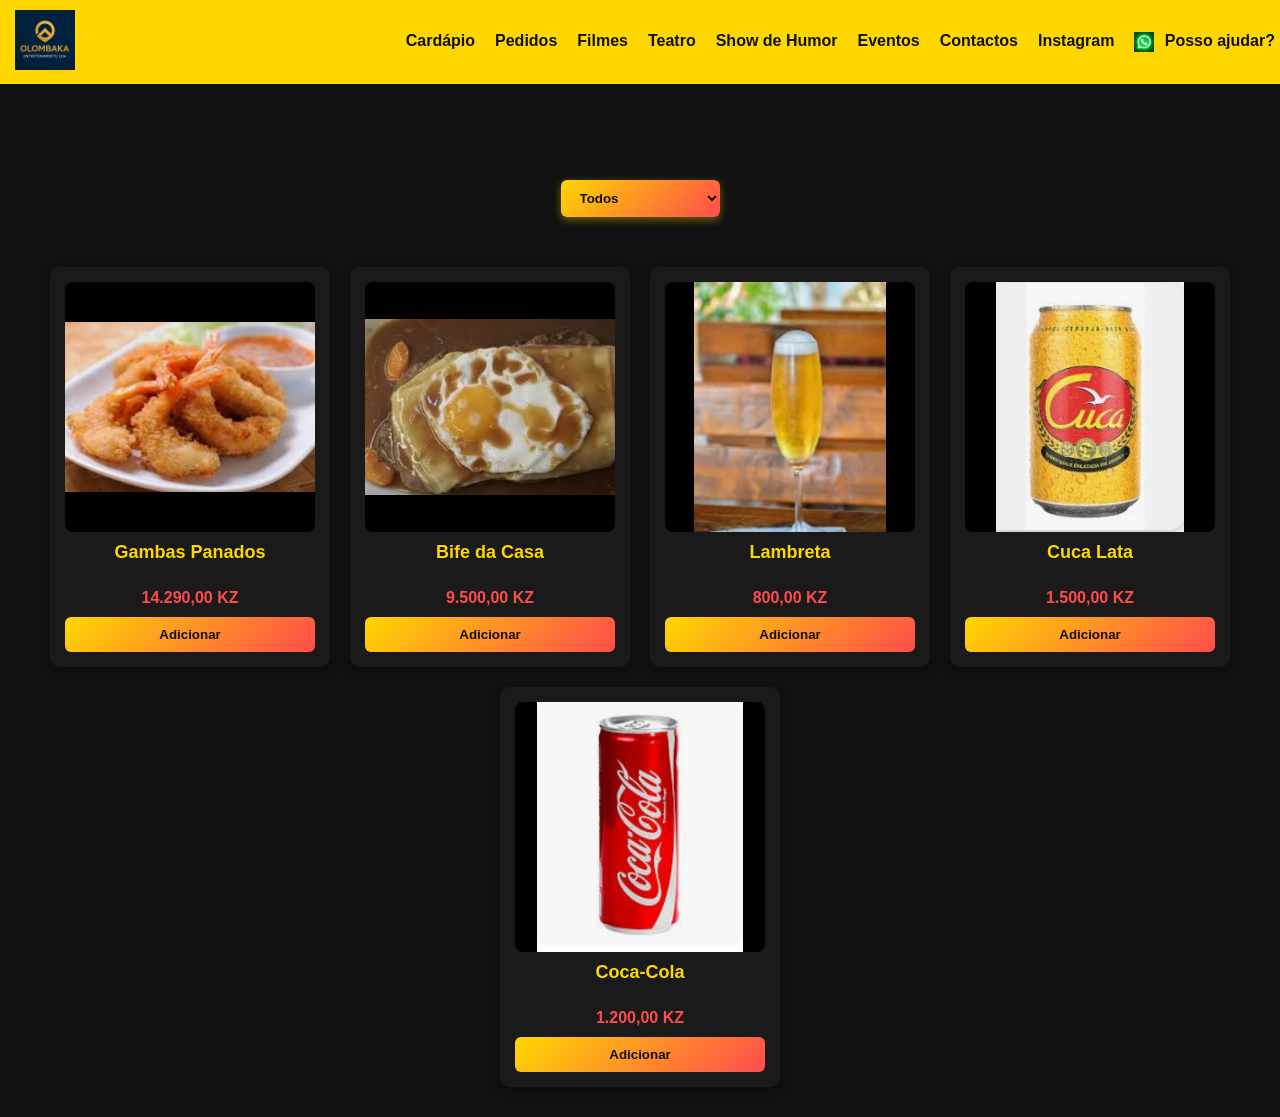
==== commit 2581343c: "Update cardapio.html" ====
--- a/cardapio.html
+++ b/cardapio.html
@@ -24,7 +24,7 @@
 	  <li><a href="teatro.html">Teatro</a></li>
 	  <li><a href="stand.html">Show de Humor</a></li>
       <li><a href="eventos.html">Eventos</a></li>
-      <li><a href="contactos.html">Contactos</a></li>   
+      <li><a href="contactos.html">Contactos</a></li>  
       <li><a href="https://www.instagram.com/olombakaentretenimento" target="_blank">Instagram</a></li>
       <li>
         <a href="https://wa.me/244976194731" target="_blank">
@@ -35,7 +35,7 @@
     </ul>
 
     <ul class="mobile-menu">
-      <li><a href="cardapio.html">Cardápio</a></li>
+     <li><a href="cardapio.html">Cardápio</a></li>
       <li><a href="pedidos.html">Pedidos</a></li>
 	  <li><a href="filme.html">Filmes</a></li>
 	  <li><a href="teatro.html">Teatro</a></li>
--- a/style.css
+++ b/style.css
@@ -13,7 +13,7 @@
 }
 
 /* ===========================
-   Navbar
+   Navbar e Menu Mobile
 =========================== */
 .navbar {
   background-color: #FFD700;
@@ -22,7 +22,8 @@
   align-items: center;
   padding: 10px 15px;
   position: fixed;
-  top: 0; left: 0;
+  top: 0;
+  left: 0;
   width: 100%;
   z-index: 1000;
 }
@@ -63,49 +64,52 @@
   z-index: 1001;
 }
 
+.mobile-menu {
+  display: flex;
+  flex-direction: column;
+  gap: 15px;
+  background-color: #111111;
+  padding: 15px;
+  position: absolute;
+  top: -100%;
+  left: 0;
+  width: 100%;
+  z-index: 999;
+  opacity: 0;
+  pointer-events: none;
+  transition: top 0.4s ease-in-out, opacity 0.4s ease-in-out;
+}
+
+.mobile-menu.active {
+  top: 65px;
+  opacity: 1;
+  pointer-events: auto;
+}
+
+.mobile-menu li a {
+  display: block;
+  padding: 12px;
+  background: linear-gradient(135deg, #FFD700, #FF4C4C);
+  color: #111111;
+  border-radius: 6px;
+  text-align: center;
+  font-weight: bold;
+  box-shadow: 0 3px 8px rgba(255, 215, 0, 0.4);
+}
+
+.mobile-menu li a:hover {
+  background: linear-gradient(135deg, #FF4C4C, #007BFF);
+  color: #fff;
+  transform: scale(1.05);
+}
+
 @media (max-width: 600px) {
   .nav-links { display: none; }
   .menu-toggle { display: block; }
 }
 
 /* ===========================
-   Menu Mobile (novo estilo)
-=========================== */
-.mobile-menu {
-  display: none;               /* escondido por padrão */
-  flex-direction: column;
-  background-color: #FFD700;   /* fundo dourado */
-  position: absolute;
-  top: 70px;                   /* abaixo da navbar */
-  right: 0;                    /* alinhado à direita */
-  width: 220px;                /* largura fixa */
-  padding: 10px;
-  border-radius: 6px;
-  box-shadow: 0 4px 10px rgba(0,0,0,0.4);
-  z-index: 2000;
-}
-
-.mobile-menu li {
-  list-style: none;
-  margin: 10px 0;
-}
-
-.mobile-menu li a {
-  text-decoration: none;
-  color: #111;
-  font-weight: bold;
-}
-
-.mobile-menu li a:hover {
-  color: #FF4C4C;
-}
-
-.mobile-menu.active {
-  display: flex;               /* só aparece quando ativo */
-}
-
-/* ===========================
-   Galeria
+   Galeria (Index, Eventos, Fute 2026)
 =========================== */
 .ambiente {
   padding: 30px;
@@ -120,9 +124,9 @@
 
 .galeria img {
   width: 100%;
-  aspect-ratio: 1 / 1;
-  object-fit: contain;
-  background-color: #000;
+  aspect-ratio: 1 / 1;       /* mantém proporção quadrada */
+  object-fit: contain;       /* não corta a imagem */
+  background-color: #000;    /* fundo elegante */
   border-radius: 10px;
   cursor: pointer;
   transition: transform 0.3s ease, box-shadow 0.3s ease;
@@ -135,126 +139,264 @@
 }
 
 /* ===========================
-   Grid de Filmes
-=========================== */
-.grid-filmes {
-  list-style: none;
-  padding: 20px;
-  margin: 0;
-  display: flex;
-  flex-direction: column; /* mobile first */
-  gap: 20px;
-}
-
-.grid-filmes li {
-  background: #1a1a1a;
-  border-radius: 8px;
-  box-shadow: 0 2px 6px rgba(0,0,0,0.4);
-  overflow: hidden;
-  cursor: pointer;
-  transition: transform 0.2s ease;
-}
-
-.grid-filmes li:hover {
-  transform: scale(1.02);
-}
-
-.grid-filmes img {
-  width: 100%;
-  height: auto;
-  display: block;
-}
-
-.grid-filmes .info {
-  padding: 10px;
-  text-align: left;
-}
-
-.grid-filmes .info h3 {
-  margin: 0 0 5px;
-  color: #FFD700;
-}
-
-.grid-filmes .info p {
-  margin: 3px 0;
-  font-size: 0.9rem;
-  color: #ccc;
-}
-
-@media (min-width: 768px) {
-  .grid-filmes {
-    display: grid;
-    grid-template-columns: repeat(3, 1fr); /* 3 colunas */
-    gap: 20px;
-  }
-}
-
-@media (min-width: 1200px) {
-  .grid-filmes {
-    grid-template-columns: repeat(4, 1fr); /* 4 colunas */
-  }
-}
-
-/* ===========================
-   Modal
-=========================== */
-.modal {
+   Lightbox (Index + Fute 2026)
+=========================== */
+.lightbox {
   display: none;
   position: fixed;
-  z-index: 3000;
-  top: 0; left: 0;
-  width: 100%; height: 100%;
-  background-color: rgba(0,0,0,0.8);
+  z-index: 2000;
+  left: 0;
+  top: 0;
+  width: 100%;
+  height: 100%;
+  background: rgba(0,0,0,0.9);
   justify-content: center;
   align-items: center;
-  overflow-y: auto;
-}
-
-.modal-content {
-  background: #111;
-  margin: 20px;
+  flex-direction: column;
+}
+
+.lightbox-img {
+  max-width: 90%;
+  max-height: 80%;
+  border-radius: 10px;
+}
+
+.caption {
+  margin-top: 15px;
+  color: #FFD700;
+  font-weight: bold;
+}
+
+.close {
+  position: absolute;
+  top: 20px;
+  right: 30px;
+  font-size: 40px;
+  color: #FFD700;
+  cursor: pointer;
+}
+
+/* ===========================
+   Cardápio (Produtos + Filtros)
+=========================== */
+main {
+  display: flex;
+  flex-wrap: wrap;
+  gap: 20px;
+  padding: 30px;
+  justify-content: center;
+}
+
+.product {
+  background-color: #1a1a1a;
+  border-radius: 10px;
+  padding: 15px;
+  text-align: center;
+  width: 250px;
+  min-height: 350px;
+  display: flex;
+  flex-direction: column;
+  justify-content: space-between;
+  box-shadow: 0 4px 8px rgba(0,0,0,0.3);
+}
+
+.product img {
+  width: 100%;
+  aspect-ratio: 1 / 1;
+  object-fit: contain;       /* não corta a imagem */
+  background-color: #000;
+  border-radius: 8px;
+  transition: all 0.3s ease;
+}
+
+.product img:hover {
+  filter: brightness(1.2);
+  transform: scale(1.05);
+  box-shadow: 0 0 12px rgba(255, 215, 0, 0.6);
+}
+
+.product h3 {
+  font-size: 18px;
+  margin: 10px 0;
+  color: #FFD700;
+}
+
+.price {
+  font-size: 16px;
+  font-weight: bold;
+  color: #FF4C4C;
+  margin-bottom: 10px;
+}
+
+.product button {
+  background: linear-gradient(135deg, #FFD700, #FF4C4C);
+  color: #111;
+  border: none;
+  padding: 10px 20px;
+  border-radius: 6px;
+  cursor: pointer;
+  font-weight: bold;
+  transition: all 0.3s ease;
+}
+
+.product button:hover {
+  background: linear-gradient(135deg, #FF4C4C, #007BFF);
+  color: #fff;
+  transform: scale(1.05);
+}
+
+/* ===========================
+   Filtros (Desktop + Mobile)
+=========================== */
+@media (min-width: 769px) {
+  /* Desktop → mostra dropdown central */
+  .filter-toggle,
+  .filter-sidebar { display: none; }
+
+  .filter-dropdown {
+    margin: 20px auto;
+    text-align: center;
+  }
+
+  .filter-dropdown select {
+    padding: 10px 15px;
+    border-radius: 6px;
+    border: none;
+    font-weight: bold;
+    background: linear-gradient(135deg,#FFD700,#FF4C4C);
+    color: #111;
+    cursor: pointer;
+    box-shadow: 0 3px 8px rgba(255,215,0,0.4);
+  }
+
+  .filter-dropdown select option {
+    background: #fff;
+    color: #111;
+    font-weight: normal;
+  }
+
+  .filter-dropdown select:hover {
+    background: linear-gradient(135deg,#FF4C4C,#007BFF);
+    color: #fff;
+  }
+}
+
+@media (max-width: 768px) {
+  /* Mobile → mostra apenas dropdown central */
+  .filter-toggle,
+  .filter-sidebar { display: none; }
+
+  .filter-dropdown {
+    margin: 20px auto;
+    text-align: center;
+  }
+
+  .filter-dropdown select {
+    padding: 10px 15px;
+    border-radius: 6px;
+    border: none;
+    font-weight: bold;
+    background: linear-gradient(135deg,#FFD700,#FF4C4C);
+    color: #111;
+    cursor: pointer;
+    box-shadow: 0 3px 8px rgba(255,215,0,0.4);
+  }
+
+  .filter-dropdown select option {
+    background: #fff;
+    color: #111;
+    font-weight: normal;
+  }
+
+  .filter-dropdown select:hover {
+    background: linear-gradient(135deg,#FF4C4C,#007BFF);
+    color: #fff;
+  }
+}
+
+/* ===========================
+   Pedidos (Carrinho)
+=========================== */
+#carrinho {
+  max-width: 600px;
+  margin: 20px auto;
+  background: #fff;
+  color: #111;
+  border-radius: 8px;
   padding: 20px;
-  border-radius: 8px;
-  width: 90%; max-width: 800px;
+}
+
+#carrinho h2 {
+  color: #FF4C4C;
+  margin-bottom: 15px;
+}
+
+#lista-carrinho li {
+  display: flex;
+  justify-content: space-between;
+  align-items: center;
+  margin-bottom: 8px;
+  padding: 6px;
+  border-bottom: 1px solid #eee;
+}
+
+.item-info {
+  flex: 1;
+  font-weight: 500;
+}
+
+.item-actions {
+  display: flex;
+  align-items: center;
+  gap: 6px;
+}
+
+.item-actions span {
+  min-width: 24px;
+  text-align: center;
+  font-weight: bold;
+}
+
+.item-actions button {
+  padding: 4px 8px;
+  border: none;
+  border-radius: 4px;
+  cursor: pointer;
+  background: linear-gradient(45deg, gold, coral);
+  color: #111;
+  font-weight: bold;
+}
+
+.item-actions button:hover {
+  background: #0077cc;
   color: #fff;
-  display: flex;
-  flex-direction: column; /* mobile first */
-  gap: 20px;
-  max-height: 90vh;
-  overflow-y: auto;
-}
-
-.modal-content img {
-  max-width: 100%;
-  height: auto;
+}
+
+#total {
+  margin-top: 12px;
+  font-weight: bold;
+  text-align: right;
+}
+
+.finalizar-container {
+  text-align: center;
+  margin-top: 20px;
+}
+
+.btn-encomenda {
+  padding: 12px 20px;
+  font-size: 16px;
+  font-weight: bold;
+  border: none;
   border-radius: 6px;
-}
-
-@media (min-width: 768px) {
-  .modal-content {
-    flex-direction: row;
-    align-items: flex-start;
-    text-align: left;
-  }
-  .modal-content img {
-    max-width: 40%;
-  }
-  .modal-content .detalhes {
-    flex: 1;
-    padding-left: 20px;
-  }
-}
-
-.close {
-  color: #FFD700;
-  float: right;
-  font-size: 1.5rem;
-  font-weight: bold;
-  cursor: pointer;
-}
-
-.close:hover {
-  color: #FF4C4C;
+  background: linear-gradient(45deg, gold, coral);
+  color: #111;
+  cursor: pointer;
+}
+
+.btn-encomenda:hover {
+  background: #0077cc;
+  color: #fff;
 }
 
 /* ===========================
@@ -313,7 +455,7 @@
 }
 
 /* ===========================
-   Fute 2026
+   Fute 2026 (Página Especial)
 =========================== */
 #fute2026 {
   padding: 30px;
@@ -354,13 +496,6 @@
   cursor: pointer;
 }
 
-#fute2026 .galeria img {
-  width: 280px;
-  border-radius: 8px;
-  transition: all 0.3s ease;
-  cursor: pointer;
-}
-
 #fute2026 .galeria img:hover {
   filter: brightness(1.2);
   transform: scale(1.05);
@@ -368,95 +503,33 @@
 }
 
 /* ===========================
-   Carrinho de Compras
-=========================== */
-.item-info { 
-  flex: 1; 
-  font-weight: 500; 
-}
-
-.item-actions { 
-  display: flex; 
-  align-items: center; 
-  gap: 6px; 
-}
-
-.item-actions span { 
-  min-width: 24px; 
-  text-align: center; 
-  font-weight: bold; 
-}
-
-.item-actions button { 
-  padding: 4px 8px; 
-  border: none; 
-  border-radius: 4px; 
-  cursor: pointer; 
-  background: linear-gradient(45deg, gold, coral); 
-  color: #111; 
-  font-weight: bold; 
-}
-
-.item-actions button:hover { 
-  background: #0077cc; 
-  color: #fff; 
-}
-
-#total { 
-  margin-top: 12px; 
-  font-weight: bold; 
-  text-align: right; 
-}
-
-.finalizar-container { 
-  text-align: center; 
-  margin-top: 20px; 
-}
-
-.btn-encomenda { 
-  padding: 12px 20px; 
-  font-size: 16px; 
-  font-weight: bold; 
-  border: none; 
-  border-radius: 6px; 
-  background: linear-gradient(45deg, gold, coral); 
-  color: #111; 
-  cursor: pointer; 
-}
-
-.btn-encomenda:hover { 
-  background: #0077cc; 
-  color: #fff; 
-}
-
-/* ===========================
    Footer
 =========================== */
-footer { 
-  background-color: #FFD700; 
-  color: #111111; 
-  text-align: center; 
-  padding: 20px; 
-  margin-top: 40px; 
-}
-
-footer h2 { 
-  margin-bottom: 10px; 
-  color: #FF4C4C; 
-}
-
-footer p { 
-  margin: 5px 0; 
-}
-
-footer a { 
-  color: #111111; 
-  text-decoration: none; 
-  font-weight: bold; 
-  transition: color 0.3s; 
-  margin: 0 8px; 
-}
-
-footer a:hover { 
-  color: #FF4C4C; 
-}
+footer {
+  background-color: #FFD700;
+  color: #111111;
+  text-align: center;
+  padding: 20px;
+  margin-top: 40px;
+}
+
+footer h2 {
+  margin-bottom: 10px;
+  color: #FF4C4C;
+}
+
+footer p {
+  margin: 5px 0;
+}
+
+footer a {
+  color: #111111;
+  text-decoration: none;
+  font-weight: bold;
+  transition: color 0.3s;
+  margin: 0 8px;
+}
+
+footer a:hover {
+  color: #FF4C4C;
+}
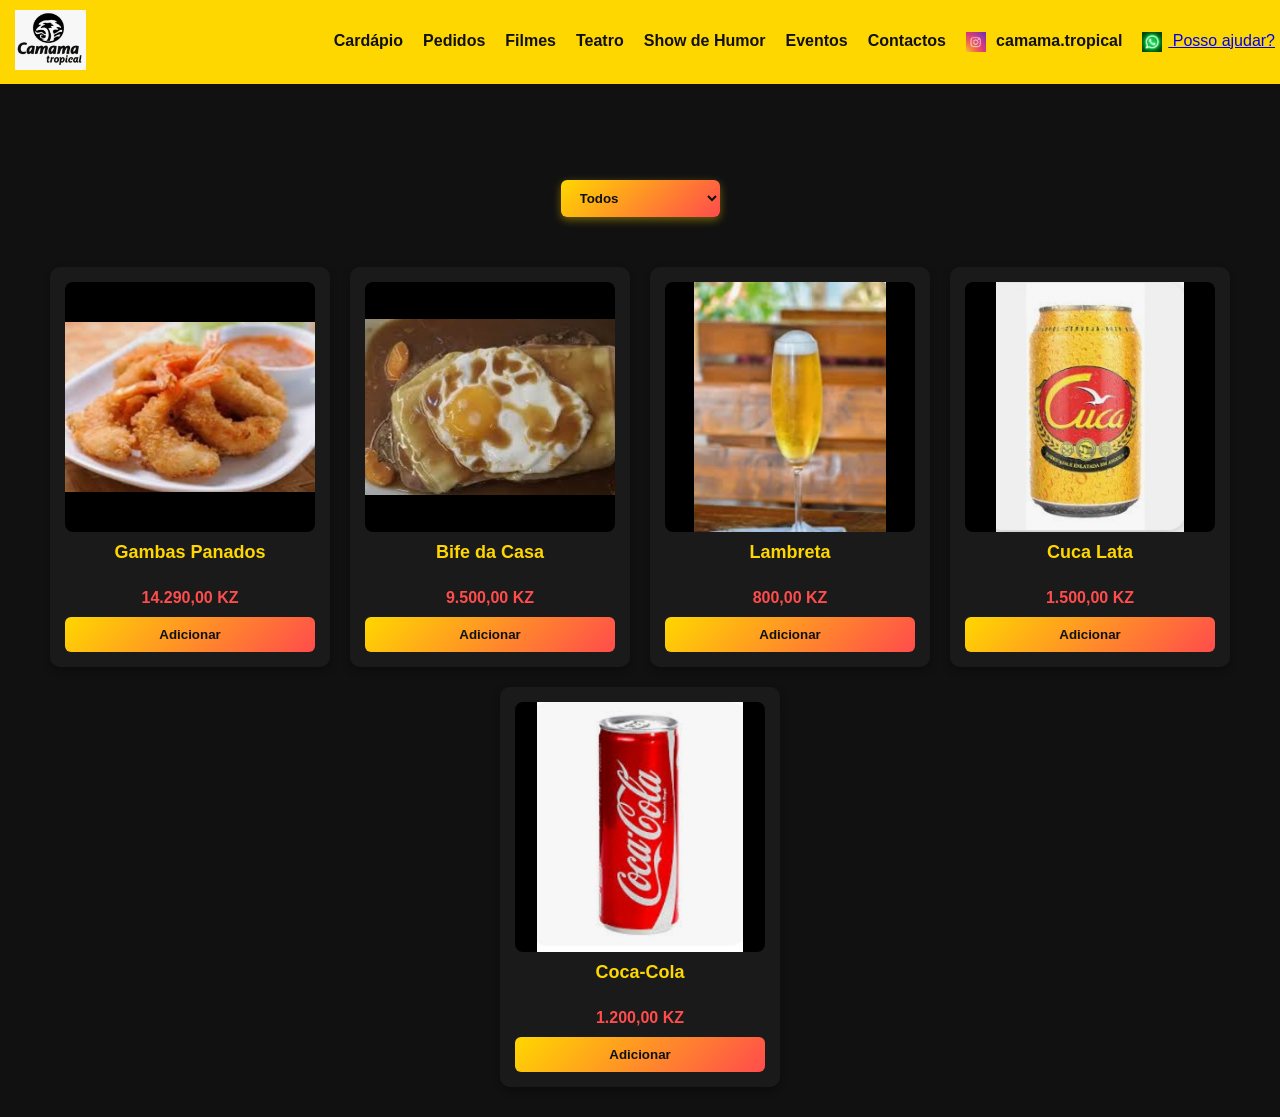
==== commit b89b59b7: "Add files via upload" ====
--- a/cardapio.html
+++ b/cardapio.html
@@ -19,14 +19,19 @@
     <button class="menu-toggle">Opções ☰</button>
     <ul class="nav-links">
       <li><a href="cardapio.html">Cardápio</a></li>
-      <li><a href="pedidos.html">Pedidos</a></li>
-	  <li><a href="filme.html">Filmes</a></li>
-	  <li><a href="teatro.html">Teatro</a></li>
-	  <li><a href="stand.html">Show de Humor</a></li>
-      <li><a href="eventos.html">Eventos</a></li>
-      <li><a href="contactos.html">Contactos</a></li>  
-      <li><a href="https://www.instagram.com/olombakaentretenimento" target="_blank">Instagram</a></li>
-      <li>
+    <li><a href="pedidos.html">Pedidos</a></li>
+    <li><a href="filme.html">Filmes</a></li>
+    <li><a href="teatro.html">Teatro</a></li>
+    <li><a href="stand.html">Show de Humor</a></li>
+    <li><a href="eventos.html">Eventos</a></li>
+    <li><a href="contactos.html">Contactos</a></li>
+    <li>
+      <a href="https://www.instagram.com/camama.tropical?utm_source=qr" target="_blank">
+        <img src="imagens/instagram-logo.jpg" alt="Instagram Camama Tropical"
+             style="height:20px;vertical-align:middle;margin-right:6px;">
+        camama.tropical
+      </a>
+    </li>
         <a href="https://wa.me/244976194731" target="_blank">
           <img src="imagens/whatsapp-logo.jpg" alt="Posso ajudar?" style="height:20px;vertical-align:middle;margin-right:6px;">
           Posso ajudar?
@@ -35,15 +40,20 @@
     </ul>
 
     <ul class="mobile-menu">
-     <li><a href="cardapio.html">Cardápio</a></li>
-      <li><a href="pedidos.html">Pedidos</a></li>
-	  <li><a href="filme.html">Filmes</a></li>
-	  <li><a href="teatro.html">Teatro</a></li>
-	  <li><a href="stand.html">Show de Humor</a></li>
-      <li><a href="eventos.html">Eventos</a></li>
-      <li><a href="contactos.html">Contactos</a></li>   
-      <li><a href="https://www.instagram.com/olombakaentretenimento" target="_blank">Instagram</a></li>
-      <li>
+      <li><a href="cardapio.html">Cardápio</a></li>
+    <li><a href="pedidos.html">Pedidos</a></li>
+    <li><a href="filme.html">Filmes</a></li>
+    <li><a href="teatro.html">Teatro</a></li>
+    <li><a href="stand.html">Show de Humor</a></li>
+    <li><a href="eventos.html">Eventos</a></li>
+    <li><a href="contactos.html">Contactos</a></li>
+    <li>
+      <a href="https://www.instagram.com/camama.tropical?utm_source=qr" target="_blank">
+        <img src="imagens/instagram-logo.jpg" alt="Instagram Camama Tropical"
+             style="height:20px;vertical-align:middle;margin-right:6px;">
+        camama.tropical
+      </a>
+    </li>
         <a href="https://wa.me/244976194731" target="_blank">
           <img src="imagens/whatsapp-logo.jpg" alt="Posso ajudar?" style="height:20px;vertical-align:middle;margin-right:6px;">
           Posso ajudar?
@@ -198,4 +208,4 @@
     }
   </script>
 </body>
-</html>
+</html>
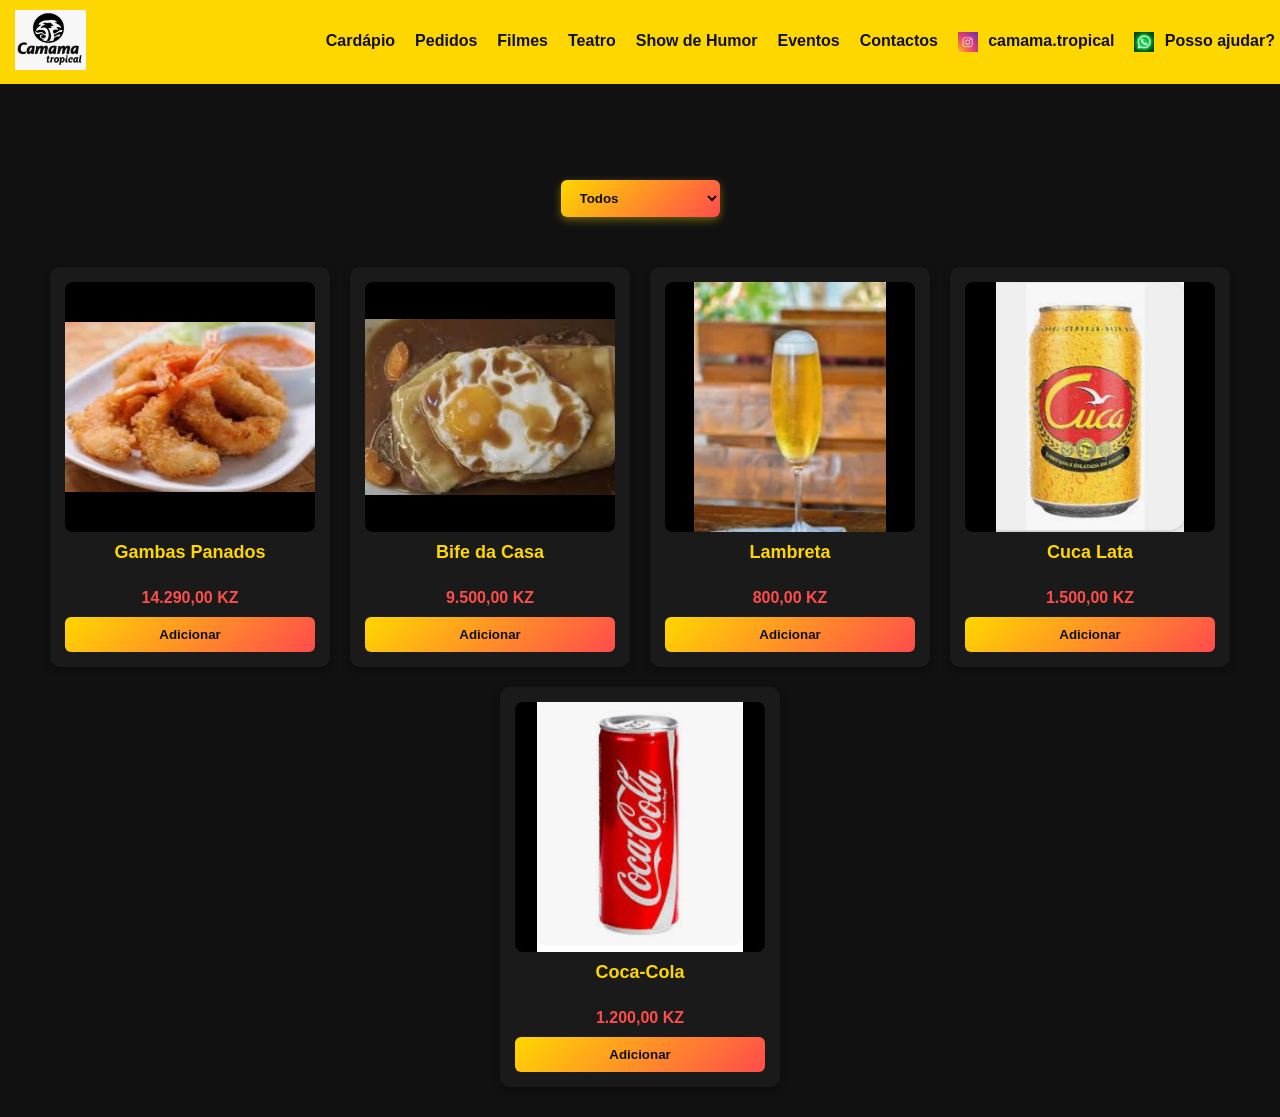
==== commit fb9392e2: "Add files via upload" ====
--- a/cardapio.html
+++ b/cardapio.html
@@ -11,14 +11,18 @@
 
   <!-- Barra de navegação -->
   <nav class="navbar">
-    <div class="logo">
-      <a href="index.html">
-        <img src="imagens/logo.jpg" alt="Logo Olombaka">
-      </a>
-    </div>
-    <button class="menu-toggle">Opções ☰</button>
-    <ul class="nav-links">
-      <li><a href="cardapio.html">Cardápio</a></li>
+  <div class="logo">
+    <a href="index.html">
+      <img src="imagens/logo.jpg" alt="Logo Camama Tropical">
+    </a>
+  </div>
+
+  <!-- Botão mobile -->
+  <button class="menu-toggle">☰</button>
+
+  <!-- Links desktop -->
+  <ul class="nav-links">
+    <li><a href="cardapio.html">Cardápio</a></li>
     <li><a href="pedidos.html">Pedidos</a></li>
     <li><a href="filme.html">Filmes</a></li>
     <li><a href="teatro.html">Teatro</a></li>
@@ -32,15 +36,18 @@
         camama.tropical
       </a>
     </li>
-        <a href="https://wa.me/244976194731" target="_blank">
-          <img src="imagens/whatsapp-logo.jpg" alt="Posso ajudar?" style="height:20px;vertical-align:middle;margin-right:6px;">
-          Posso ajudar?
-        </a>
-      </li>
-    </ul>
-
-    <ul class="mobile-menu">
-      <li><a href="cardapio.html">Cardápio</a></li>
+    <li>
+      <a href="https://wa.me/244976194731" target="_blank">
+        <img src="imagens/whatsapp-logo.jpg" alt="Posso ajudar?"
+             style="height:20px;vertical-align:middle;margin-right:6px;">
+        Posso ajudar?
+      </a>
+    </li>
+  </ul>
+
+  <!-- Menu mobile -->
+  <ul class="mobile-menu">
+    <li><a href="cardapio.html">Cardápio</a></li>
     <li><a href="pedidos.html">Pedidos</a></li>
     <li><a href="filme.html">Filmes</a></li>
     <li><a href="teatro.html">Teatro</a></li>
@@ -54,13 +61,15 @@
         camama.tropical
       </a>
     </li>
-        <a href="https://wa.me/244976194731" target="_blank">
-          <img src="imagens/whatsapp-logo.jpg" alt="Posso ajudar?" style="height:20px;vertical-align:middle;margin-right:6px;">
-          Posso ajudar?
-        </a>
-      </li>
-    </ul>
-  </nav>
+    <li>
+      <a href="https://wa.me/244976194731" target="_blank">
+        <img src="imagens/whatsapp-logo.jpg" alt="Posso ajudar?"
+             style="height:20px;vertical-align:middle;margin-right:6px;">
+        Posso ajudar?
+      </a>
+    </li>
+  </ul>
+</nav>
 
   <!-- Dropdown de filtro (desktop) -->
   <div class="filter-dropdown">
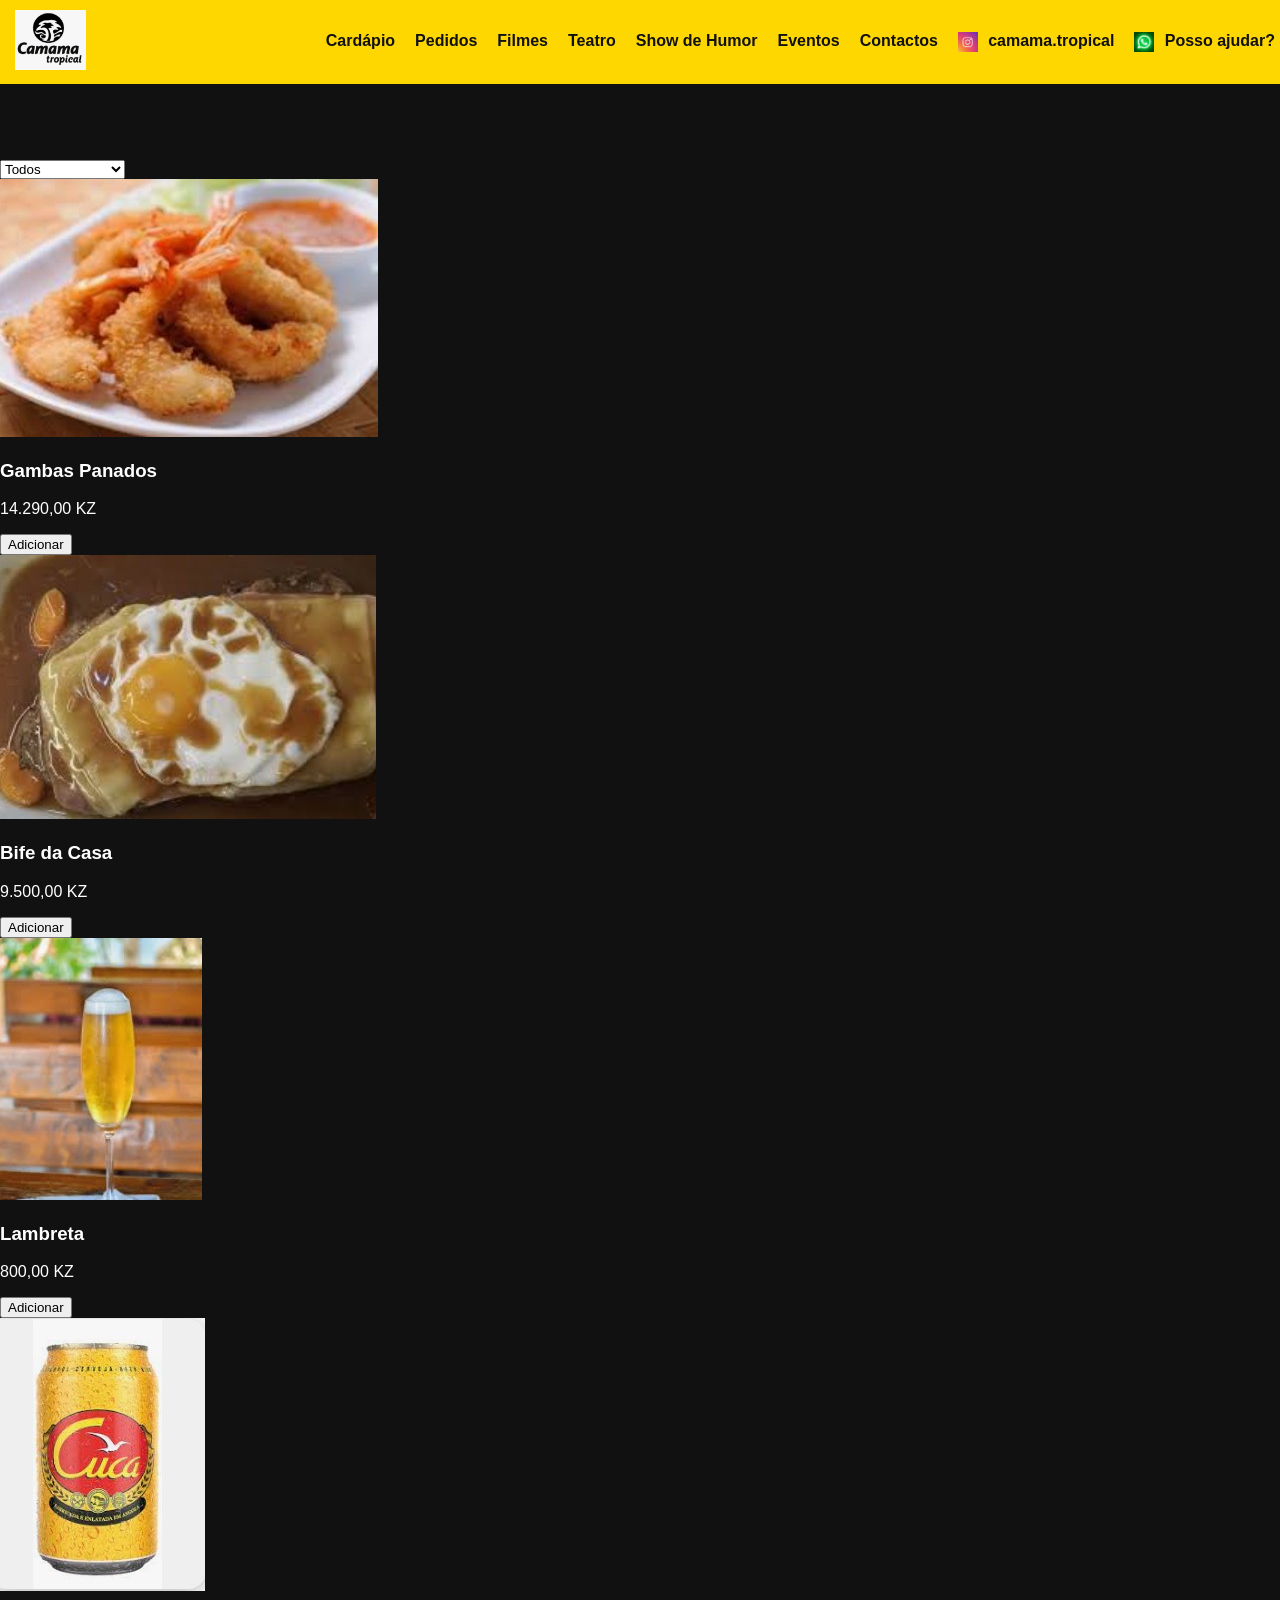
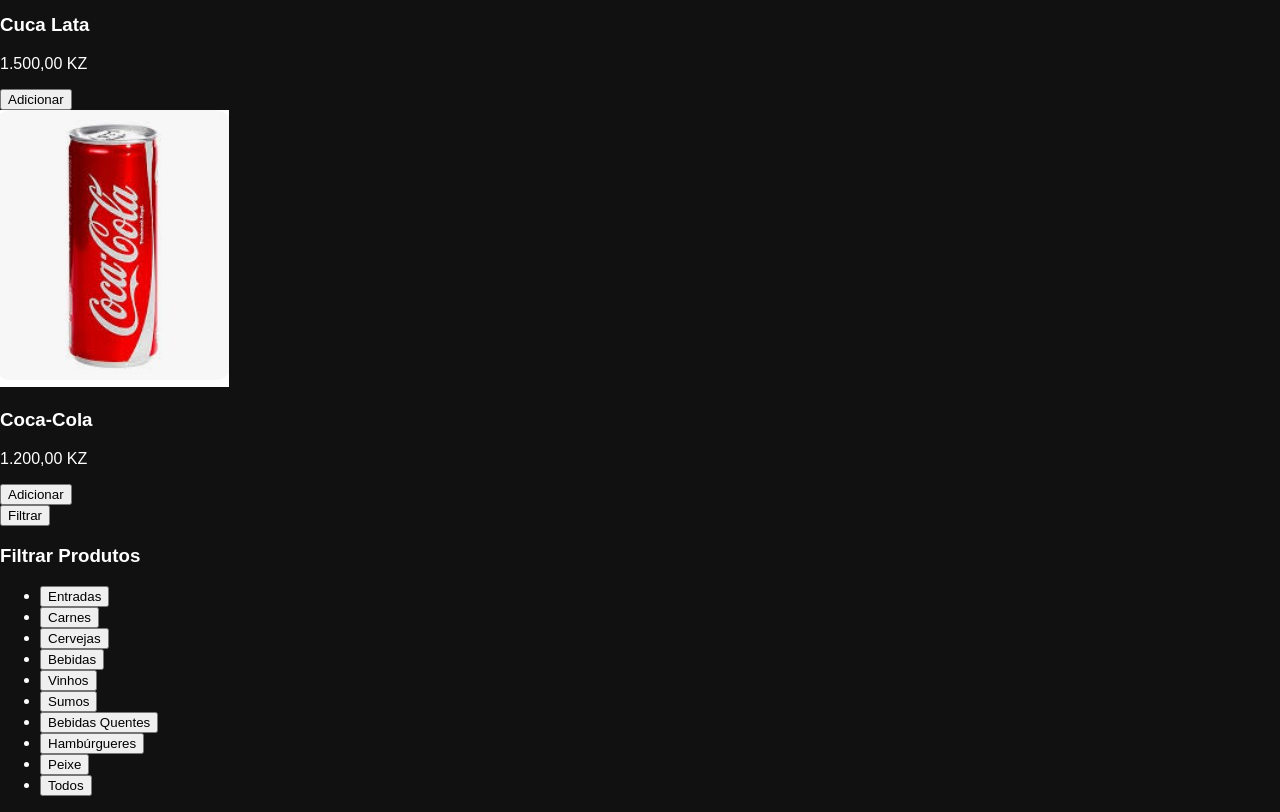
==== commit 1683799d: "Update cardapio.html" ====
--- a/cardapio.html
+++ b/cardapio.html
@@ -3,24 +3,20 @@
 <head>
   <meta charset="UTF-8">
   <meta name="viewport" content="width=device-width, initial-scale=1.0">
-  <title>Cardápio - Olombaka Entretenimento</title>
-  <link rel="stylesheet" href="style.css">
+  <title>Cardápio - Camama Tropical</title>
+  <link rel="stylesheet" href="mestre.css"> <!-- CSS padrão -->
   <link rel="icon" type="image/png" href="imagens/logo.jpg">
 </head>
 <body>
 
-  <!-- Barra de navegação -->
-  <nav class="navbar">
+<!-- Navbar Pilot -->
+<nav class="navbar">
   <div class="logo">
     <a href="index.html">
       <img src="imagens/logo.jpg" alt="Logo Camama Tropical">
     </a>
   </div>
-
-  <!-- Botão mobile -->
   <button class="menu-toggle">☰</button>
-
-  <!-- Links desktop -->
   <ul class="nav-links">
     <li><a href="cardapio.html">Cardápio</a></li>
     <li><a href="pedidos.html">Pedidos</a></li>
@@ -31,14 +27,14 @@
     <li><a href="contactos.html">Contactos</a></li>
     <li>
       <a href="https://www.instagram.com/camama.tropical?utm_source=qr" target="_blank">
-        <img src="imagens/instagram-logo.jpg" alt="Instagram Camama Tropical"
+        <img src="imagens/instagram-logo.jpg" alt="Instagram"
              style="height:20px;vertical-align:middle;margin-right:6px;">
         camama.tropical
       </a>
     </li>
     <li>
       <a href="https://wa.me/244976194731" target="_blank">
-        <img src="imagens/whatsapp-logo.jpg" alt="Posso ajudar?"
+        <img src="imagens/whatsapp-logo.jpg" alt="WhatsApp"
              style="height:20px;vertical-align:middle;margin-right:6px;">
         Posso ajudar?
       </a>
@@ -56,14 +52,14 @@
     <li><a href="contactos.html">Contactos</a></li>
     <li>
       <a href="https://www.instagram.com/camama.tropical?utm_source=qr" target="_blank">
-        <img src="imagens/instagram-logo.jpg" alt="Instagram Camama Tropical"
+        <img src="imagens/instagram-logo.jpg" alt="Instagram"
              style="height:20px;vertical-align:middle;margin-right:6px;">
         camama.tropical
       </a>
     </li>
     <li>
       <a href="https://wa.me/244976194731" target="_blank">
-        <img src="imagens/whatsapp-logo.jpg" alt="Posso ajudar?"
+        <img src="imagens/whatsapp-logo.jpg" alt="WhatsApp"
              style="height:20px;vertical-align:middle;margin-right:6px;">
         Posso ajudar?
       </a>
@@ -71,150 +67,155 @@
   </ul>
 </nav>
 
-  <!-- Dropdown de filtro (desktop) -->
-  <div class="filter-dropdown">
-    <select onchange="filtrarCategoria(this.value)">
-      <option value="todos">Todos</option>
-      <option value="entradas">Entradas</option>
-      <option value="carnes">Carnes</option>
-      <option value="Cervejas">Cervejas</option>
-      <option value="bebidas">Bebidas</option>
-      <option value="vinhos">Vinhos</option>
-      <option value="sumos">Sumos</option>
-      <option value="bebidas-quentes">Bebidas Quentes</option>
-      <option value="hamburgueres">Hambúrgueres</option>
-      <option value="peixe">Peixe</option>
-    </select>
-  </div>
-
-  <!-- Produtos -->
-  <main>
-    <div class="product" data-categoria="entradas">
-      <img src="imagens/gambas-panadas.jpg" alt="Gambas Panadas">
-      <h3>Gambas Panados</h3>
-      <p class="price">14.290,00 KZ</p>
-      <button onclick="adicionarItem('gambas-panadas','Gambas Panadas',14290)">Adicionar</button>
-    </div>
-    <div class="product" data-categoria="carnes">
-      <img src="imagens/bife-casa.jpg" alt="Bife da Casa">
-      <h3>Bife da Casa</h3>
-      <p class="price">9.500,00 KZ</p>
-      <button onclick="adicionarItem('bife-casa','Bife da Casa',9500)">Adicionar</button>
-    </div>
-    <div class="product" data-categoria="Cervejas">
-      <img src="imagens/lambreta.jpg" alt="Lambreta">
-      <h3>Lambreta</h3>
-      <p class="price">800,00 KZ</p>
-      <button onclick="adicionarItem('lambreta','Lambreta',800)">Adicionar</button>
-    </div>
-    <div class="product" data-categoria="Cervejas">
-      <img src="imagens/cucalata.jpg" alt="Cuca Lata">
-      <h3>Cuca Lata</h3>
-      <p class="price">1.500,00 KZ</p>
-      <button onclick="adicionarItem('cucalata','Cuca Lata',1500)">Adicionar</button>
-    </div>
-    <div class="product" data-categoria="bebidas">
-      <img src="imagens/cocacola.jpg" alt="Coca-Cola">
-      <h3>Coca-Cola</h3>
-      <p class="price">1.200,00 KZ</p>
-      <button onclick="adicionarItem('coca-cola','Coca-Cola',1200)">Adicionar</button>
-    </div>
-  </main>
-
-  <!-- Botão flutuante de filtro (mobile) -->
-  <button class="filter-toggle">Filtrar</button>
-
-  <!-- Barra lateral de filtros (mobile) -->
-  <div class="filter-sidebar" id="filterSidebar">
-    <h3>Filtrar Produtos</h3>
-    <ul>
-      <li><button onclick="filtrarCategoria('entradas')">Entradas</button></li>
-      <li><button onclick="filtrarCategoria('carnes')">Carnes</button></li>
-      <li><button onclick="filtrarCategoria('Cervejas')">Cervejas</button></li>
-      <li><button onclick="filtrarCategoria('bebidas')">Bebidas</button></li>
-      <li><button onclick="filtrarCategoria('vinhos')">Vinhos</button></li>
-      <li><button onclick="filtrarCategoria('sumos')">Sumos</button></li>
-      <li><button onclick="filtrarCategoria('bebidas-quentes')">Bebidas Quentes</button></li>
-      <li><button onclick="filtrarCategoria('hamburgueres')">Hambúrgueres</button></li>
-      <li><button onclick="filtrarCategoria('peixe')">Peixe</button></li>
-      <li><button onclick="filtrarCategoria('todos')">Todos</button></li>
-    </ul>
-  </div>
-
-    <script>
-    // ===== Menu Mobile =====
-    const menuToggle = document.querySelector('.menu-toggle');
-    const mobileMenu = document.querySelector('.mobile-menu');
-    menuToggle.addEventListener('click', () => {
-      mobileMenu.classList.toggle('active');
+<!-- Dropdown de filtro (desktop) -->
+<div class="filter-dropdown">
+  <select onchange="filtrarCategoria(this.value)">
+    <option value="todos">Todos</option>
+    <option value="entradas">Entradas</option>
+    <option value="carnes">Carnes</option>
+    <option value="Cervejas">Cervejas</option>
+    <option value="bebidas">Bebidas</option>
+    <option value="vinhos">Vinhos</option>
+    <option value="sumos">Sumos</option>
+    <option value="bebidas-quentes">Bebidas Quentes</option>
+    <option value="hamburgueres">Hambúrgueres</option>
+    <option value="peixe">Peixe</option>
+  </select>
+</div>
+
+<!-- Produtos -->
+<main>
+  <div class="product" data-categoria="entradas">
+    <img src="imagens/gambas-panadas.jpg" alt="Gambas Panadas">
+    <h3>Gambas Panados</h3>
+    <p class="price">14.290,00 KZ</p>
+    <button onclick="adicionarItem('gambas-panadas','Gambas Panadas',14290)">Adicionar</button>
+  </div>
+  <div class="product" data-categoria="carnes">
+    <img src="imagens/bife-casa.jpg" alt="Bife da Casa">
+    <h3>Bife da Casa</h3>
+    <p class="price">9.500,00 KZ</p>
+    <button onclick="adicionarItem('bife-casa','Bife da Casa',9500)">Adicionar</button>
+  </div>
+  <div class="product" data-categoria="Cervejas">
+    <img src="imagens/lambreta.jpg" alt="Lambreta">
+    <h3>Lambreta</h3>
+    <p class="price">800,00 KZ</p>
+    <button onclick="adicionarItem('lambreta','Lambreta',800)">Adicionar</button>
+  </div>
+  <div class="product" data-categoria="Cervejas">
+    <img src="imagens/cucalata.jpg" alt="Cuca Lata">
+    <h3>Cuca Lata</h3>
+    <p class="price">1.500,00 KZ</p>
+    <button onclick="adicionarItem('cucalata','Cuca Lata',1500)">Adicionar</button>
+  </div>
+  <div class="product" data-categoria="bebidas">
+    <img src="imagens/cocacola.jpg" alt="Coca-Cola">
+    <h3>Coca-Cola</h3>
+    <p class="price">1.200,00 KZ</p>
+    <button onclick="adicionarItem('coca-cola','Coca-Cola',1200)">Adicionar</button>
+  </div>
+</main>
+
+<!-- Botão flutuante de filtro (mobile) -->
+<button class="filter-toggle">Filtrar</button>
+
+<!-- Barra lateral de filtros (mobile) -->
+<div class="filter-sidebar" id="filterSidebar">
+  <h3>Filtrar Produtos</h3>
+  <ul>
+    <li><button onclick="filtrarCategoria('entradas')">Entradas</button></li>
+    <li><button onclick="filtrarCategoria('carnes')">Carnes</button></li>
+    <li><button onclick="filtrarCategoria('Cervejas')">Cervejas</button></li>
+    <li><button onclick="filtrarCategoria('bebidas')">Bebidas</button></li>
+    <li><button onclick="filtrarCategoria('vinhos')">Vinhos</button></li>
+    <li><button onclick="filtrarCategoria('sumos')">Sumos</button></li>
+    <li><button onclick="filtrarCategoria('bebidas-quentes')">Bebidas Quentes</button></li>
+    <li><button onclick="filtrarCategoria('hamburgueres')">Hambúrgueres</button></li>
+    <li><button onclick="filtrarCategoria('peixe')">Peixe</button></li>
+    <li><button onclick="filtrarCategoria('todos')">Todos</button></li>
+  </ul>
+</div>
+
+<script>
+  // ===== Menu Mobile =====
+  const menuToggle = document.querySelector('.menu-toggle');
+  const mobileMenu = document.querySelector('.mobile-menu');
+
+  menuToggle.addEventListener('click', (e) => {
+    e.stopPropagation();
+    mobileMenu.classList.toggle('active');
+  });
+
+  document.querySelectorAll('.mobile-menu a').forEach(link => {
+    link.addEventListener('click', () => {
+      mobileMenu.classList.remove('active');
     });
-    document.querySelectorAll('.mobile-menu a').forEach(link => {
-      link.addEventListener('click', () => {
-        mobileMenu.classList.remove('active');
-      });
-    });
-    document.addEventListener('click', (e) => {
-      if (mobileMenu.classList.contains('active') &&
-          !mobileMenu.contains(e.target) &&
-          e.target !== menuToggle) {
-        mobileMenu.classList.remove('active');
+  });
+
+  document.addEventListener('click', (e) => {
+    if (mobileMenu.classList.contains('active') &&
+        !mobileMenu.contains(e.target) &&
+        e.target !== menuToggle) {
+      mobileMenu.classList.remove('active');
+    }
+  });
+
+  // ===== Carrinho via localStorage =====
+  function adicionarItem(id, nome, preco) {
+    let carrinho = JSON.parse(localStorage.getItem('carrinho')) || [];
+    const existente = carrinho.find(item => item.id === id);
+    if (existente) {
+      existente.qtd += 1;
+    } else {
+      carrinho.push({ id, nome, preco, qtd: 1 });
+    }
+    localStorage.setItem('carrinho', JSON.stringify(carrinho));
+
+    const btn = document.querySelector(`button[onclick*="${id}"]`);
+    if (btn) {
+      btn.textContent = "✔ Adicionado";
+      btn.disabled = true;
+      setTimeout(() => {
+        btn.textContent = "Adicionar";
+        btn.disabled = false;
+      }, 1500);
+    }
+  }
+
+  // ===== Filtro lateral (mobile) =====
+  const filterToggle = document.querySelector('.filter-toggle');
+  const filterSidebar = document.getElementById('filterSidebar');
+
+  filterToggle.addEventListener('click', () => {
+    filterSidebar.classList.toggle('active');
+  });
+
+  document.addEventListener('click', (e) => {
+    if (filterSidebar.classList.contains('active') &&
+        !filterSidebar.contains(e.target) &&
+        e.target !== filterToggle) {
+      filterSidebar.classList.remove('active');
+    }
+  });
+
+  // ===== Função de filtro (desktop + mobile) =====
+  function filtrarCategoria(categoria) {
+    const produtos = document.querySelectorAll('.product');
+    produtos.forEach(produto => {
+      if (categoria === 'todos' || produto.dataset.categoria.toLowerCase() === categoria.toLowerCase()) {
+        produto.style.display = 'flex';
+      } else {
+        produto.style.display = 'none';
       }
     });
 
-    // ===== Carrinho via localStorage =====
-    function adicionarItem(id, nome, preco) {
-      let carrinho = JSON.parse(localStorage.getItem('carrinho')) || [];
-      const existente = carrinho.find(item => item.id === id);
-      if (existente) {
-        existente.qtd += 1;
-      } else {
-        carrinho.push({ id, nome, preco, qtd: 1 });
-      }
-      localStorage.setItem('carrinho', JSON.stringify(carrinho));
-
-      const btn = document.querySelector(`button[onclick*="${id}"]`);
-      if (btn) {
-        btn.textContent = "✔ Adicionado";
-        btn.disabled = true;
-        setTimeout(() => {
-          btn.textContent = "Adicionar";
-          btn.disabled = false;
-        }, 1500);
-      }
-    }
-
-    // ===== Filtro lateral (mobile) =====
-    const filterToggle = document.querySelector('.filter-toggle');
-    const filterSidebar = document.getElementById('filterSidebar');
-
-    filterToggle.addEventListener('click', () => {
-      filterSidebar.classList.toggle('active');
-    });
-
-    document.addEventListener('click', (e) => {
-      if (filterSidebar.classList.contains('active') &&
-          !filterSidebar.contains(e.target) &&
-          e.target !== filterToggle) {
-        filterSidebar.classList.remove('active');
-      }
-    });
-
-    // ===== Função de filtro (desktop + mobile) =====
-    function filtrarCategoria(categoria) {
-      const produtos = document.querySelectorAll('.product');
-      produtos.forEach(produto => {
-        if (categoria === 'todos' || produto.dataset.categoria.toLowerCase() === categoria.toLowerCase()) {
-          produto.style.display = 'flex';
-        } else {
-          produto.style.display = 'none';
-        }
-      });
-
-      // Fecha a barra lateral no mobile após seleção
-      if (filterSidebar && filterSidebar.classList.contains('active')) {
-        filterSidebar.classList.remove('active');
-      }
-    }
-  </script>
+    // Fecha a barra lateral no mobile após seleção
+    if (filterSidebar && filterSidebar.classList.contains('active')) {
+      filterSidebar.classList.remove('active');
+    }
+  }
+</script>
+
 </body>
-</html>+</html>
--- a/mestre.css
+++ b/mestre.css
@@ -0,0 +1,419 @@
+/* ===========================
+   Base Global
+=========================== */
+html, body {
+  margin: 0;
+  padding: 0;
+  font-family: 'Poppins', sans-serif;
+  background-color: #111;
+  color: #fff;
+  padding-top: 80px; /* espaço para navbar fixa */
+}
+
+/* ===========================
+   Navbar
+=========================== */
+.navbar {
+  background-color: #FFD700;
+  display: flex;
+  justify-content: space-between;
+  align-items: center;
+  padding: 10px 15px;
+  position: fixed;
+  top: 0; left: 0;
+  width: 100%;
+  z-index: 1000;
+}
+
+.navbar .logo img {
+  height: 60px;
+}
+
+.nav-links {
+  list-style: none;
+  display: flex;
+  gap: 20px;
+  margin-left: auto;
+  padding-right: 20px;
+}
+
+.nav-links li a {
+  text-decoration: none;
+  color: #111;
+  font-weight: bold;
+  transition: color 0.3s;
+}
+
+.nav-links li a:hover {
+  color: #FF4C4C;
+}
+
+.menu-toggle {
+  display: none;
+  background: linear-gradient(135deg, #FFD700, #FF4C4C);
+  color: #111;
+  border: none;
+  padding: 8px 18px;
+  border-radius: 6px;
+  font-weight: bold;
+  cursor: pointer;
+  box-shadow: 0 3px 8px rgba(255, 215, 0, 0.4);
+}
+
+@media (max-width: 600px) {
+  .nav-links { display: none; }
+  .menu-toggle { display: block; }
+}
+
+/* ===========================
+   Menu Mobile
+=========================== */
+.mobile-menu {
+  display: none;
+  flex-direction: column;
+  background-color: #FFD700;
+  position: absolute;
+  top: 70px;
+  right: 0;
+  width: 220px;
+  padding: 10px;
+  border-radius: 6px;
+  box-shadow: 0 4px 10px rgba(0,0,0,0.4);
+  z-index: 2000;
+}
+
+.mobile-menu li {
+  list-style: none;
+  margin: 10px 0;
+}
+
+.mobile-menu li a {
+  text-decoration: none;
+  color: #111;
+  font-weight: bold;
+}
+
+.mobile-menu li a:hover {
+  color: #FF4C4C;
+}
+
+.mobile-menu.active {
+  display: flex;
+}
+
+/* ===========================
+   Galeria
+=========================== */
+.ambiente {
+  padding: 30px;
+}
+
+.galeria {
+  display: grid;
+  grid-template-columns: repeat(auto-fit, minmax(160px, 1fr));
+  gap: 15px;
+  justify-content: center;
+}
+
+.galeria img {
+  width: 100%;
+  aspect-ratio: 1 / 1;
+  object-fit: contain;
+  background-color: #000;
+  border-radius: 10px;
+  cursor: pointer;
+  transition: transform 0.3s ease, box-shadow 0.3s ease, filter 0.3s ease;
+}
+
+.galeria img:hover {
+  filter: brightness(1.2);
+  transform: scale(1.05);
+  box-shadow: 0 0 12px rgba(255, 215, 0, 0.6);
+}
+
+@media (min-width: 1024px) {
+  .galeria {
+    grid-template-columns: repeat(auto-fit, minmax(240px, 1fr));
+    gap: 20px;
+  }
+}
+
+/* ===========================
+   Grid de Filmes
+=========================== */
+.grid-filmes {
+  list-style: none;
+  padding: 20px;
+  margin: 0;
+  display: flex;
+  flex-direction: column;
+  gap: 20px;
+}
+
+.grid-filmes li {
+  background: #1a1a1a;
+  border-radius: 8px;
+  box-shadow: 0 2px 6px rgba(0,0,0,0.4);
+  overflow: hidden;
+  cursor: pointer;
+  transition: transform 0.2s ease;
+}
+
+.grid-filmes li:hover {
+  transform: scale(1.02);
+}
+
+.grid-filmes img {
+  width: 100%;
+  height: auto;
+  display: block;
+}
+
+.grid-filmes .info {
+  padding: 10px;
+  text-align: left;
+}
+
+.grid-filmes .info h3 {
+  margin: 0 0 5px;
+  color: #FFD700;
+}
+
+.grid-filmes .info p {
+  margin: 3px 0;
+  font-size: 0.9rem;
+  color: #ccc;
+}
+
+@media (min-width: 768px) {
+  .grid-filmes {
+    display: grid;
+    grid-template-columns: repeat(3, 1fr);
+    gap: 20px;
+  }
+}
+
+@media (min-width: 1200px) {
+  .grid-filmes {
+    grid-template-columns: repeat(4, 1fr);
+  }
+}
+
+/* ===========================
+   Modal
+=========================== */
+.modal {
+  display: none;
+  position: fixed;
+  z-index: 3000;
+  top: 0; left: 0;
+  width: 100%; height: 100%;
+  background-color: rgba(0,0,0,0.8);
+  justify-content: center;
+  align-items: center;
+  overflow-y: auto;
+}
+
+.modal-content {
+  background: #111;
+  margin: 20px;
+  padding: 20px;
+  border-radius: 8px;
+  width: 90%; max-width: 800px;
+  color: #fff;
+  display: flex;
+  flex-direction: column;
+  gap: 20px;
+  max-height: 90vh;
+  overflow-y: auto;
+}
+
+.modal-content img {
+  max-width: 100%;
+  height: auto;
+  border-radius: 6px;
+}
+
+@media (min-width: 768px) {
+  .modal-content {
+    flex-direction: row;
+    align-items: flex-start;
+    text-align: left;
+  }
+  .modal-content img {
+    max-width: 40%;
+  }
+  .modal-content .detalhes {
+    flex: 1;
+    padding-left: 20px;
+  }
+}
+
+.close {
+  color: #FFD700;
+  float: right;
+  font-size: 1.5rem;
+  font-weight: bold;
+  cursor: pointer;
+}
+
+.close:hover {
+  color: #FF4C4C;
+}
+
+/* ===========================
+   Botão Saiba Mais
+=========================== */
+.btn-saiba {
+  margin-top: 12px;
+  display: inline-block;
+  padding: 8px 16px;
+  background: linear-gradient(135deg, #FFD700, #FF4C4C);
+  color: #111;
+  font-weight: bold;
+  border-radius: 6px;
+  text-decoration: none;
+  transition: all 0.3s ease;
+}
+
+.btn-saiba:hover {
+  background: linear-gradient(135deg, #FF4C4C, #007BFF);
+  color: #fff;
+  transform: scale(1.05);
+}
+
+/* ===========================
+   Carrinho de Pedidos
+=========================== */
+#carrinho {
+  padding: 30px;
+  max-width: 800px;
+  margin: 0 auto;
+  background: #1a1a1a;
+  border-radius: 10px;
+  box-shadow: 0 4px 12px rgba(0,0,0,0.5);
+}
+
+#carrinho h2 {
+  color: #FFD700;
+  text-align: center;
+  margin-bottom: 20px;
+}
+
+#lista-carrinho {
+  list-style: none;
+  padding: 0;
+  margin: 0;
+}
+
+#lista-carrinho li {
+  display: flex;
+  justify-content: space-between;
+  align-items: center;
+  background: #222;
+  padding: 12px;
+  margin-bottom: 10px;
+  border-radius: 8px;
+  box-shadow: 0 2px 6px rgba(0,0,0,0.4);
+}
+
+.item-info {
+  font-weight: bold;
+  color: #fff;
+}
+
+.item-actions {
+  display: flex;
+  align-items: center;
+  gap: 8px;
+}
+
+.item-actions button {
+  border: none;
+  padding: 6px 10px;
+  border-radius: 6px;
+  cursor: pointer;
+  font-weight: bold;
+  transition: all 0.2s ease;
+}
+
+/* Botões - e + */
+.item-actions button:nth-child(1),
+.item-actions button:nth-child(3) {
+  background: #FFD700;
+  color: #111;
+}
+
+.item-actions button:nth-child(1):hover,
+.item-actions button:nth-child(3):hover {
+  background: #FF4C4C;
+  color: #fff;
+}
+
+/* Botão remover (x) */
+.item-actions button:last-child {
+  background: #FF4C4C;
+  color: #fff;
+}
+
+.item-actions button:last-child:hover {
+  background: #cc0000;
+}
+
+/* Total */
+#total {
+  font-size: 1.2rem;
+  font-weight: bold;
+  color: #FFD700;
+  text-align: right;
+  margin-top: 20px;
+}
+
+/* Botão Finalizar Encomenda */
+.finalizar-container {
+  text-align: center;
+  margin-top: 20px;
+}
+
+.btn-encomenda, .btn-saiba {
+  padding: 10px 20px;
+  background: linear-gradient(135deg, #FFD700, #FF4C4C);
+  color: #111;
+  font-weight: bold;
+  border-radius: 6px;
+  border: none;
+  cursor: pointer;
+  transition: all 0.3s ease;
+}
+
+.btn-encomenda:hover {
+  background: linear-gradient(135deg, #FF4C4C, #007BFF);
+  color: #fff;
+  transform: scale(1.05);
+}
+
+
+/* ===========================
+   Links apenas em Contactos
+=========================== */
+#contactos a {
+  color: #fff;              /* cor inicial branca */
+  text-decoration: none;
+  font-weight: bold;
+  display: inline-block;
+  text-align: center;       /* centraliza o texto dentro do link */
+  width: 100%;              /* ocupa toda a largura para centralizar */
+}
+
+#contactos a:hover {
+  color: #FF4C4C;           /* vermelho ao passar o mouse */
+}
+
+#contactos a:visited {
+  color: #fff;              /* mantém branco mesmo após clique */
+}
+
+/* Centralizar os parágrafos que contêm links */
+#contactos p {
+  text-align: center;
+}
